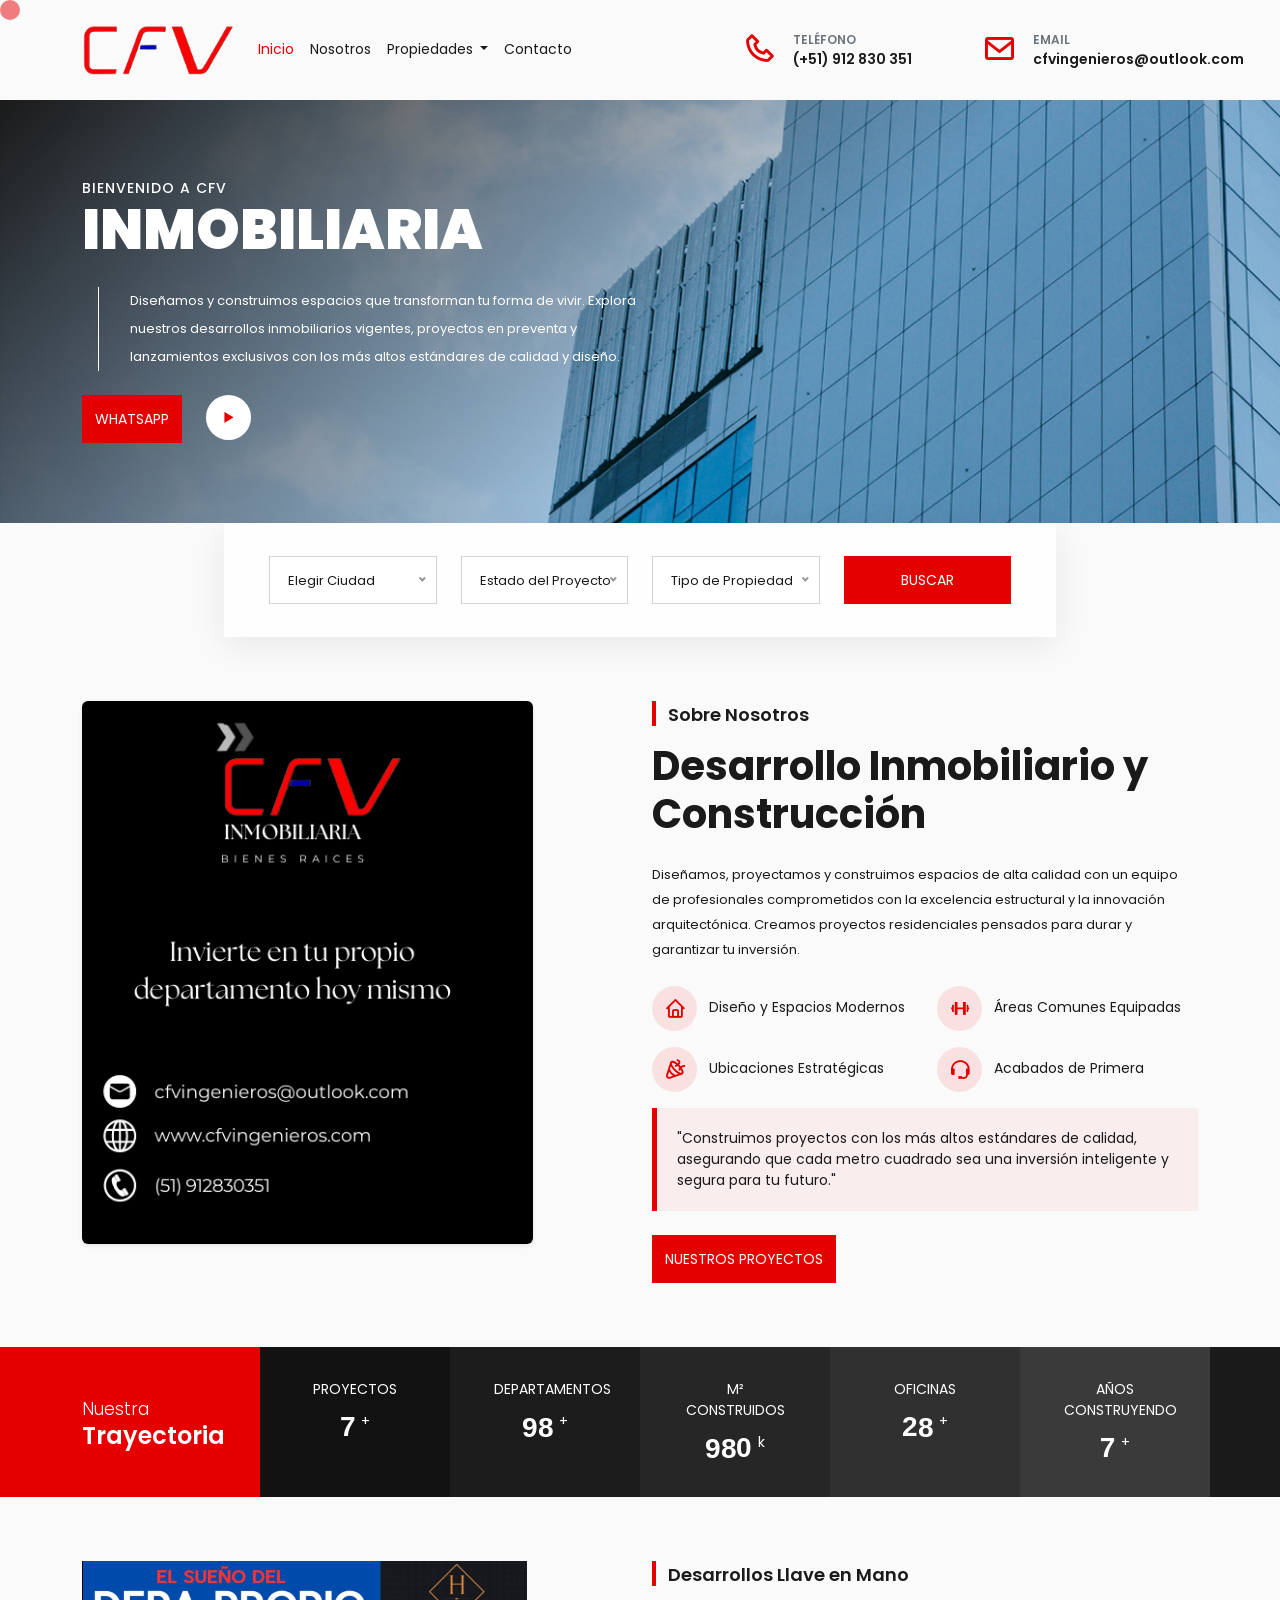
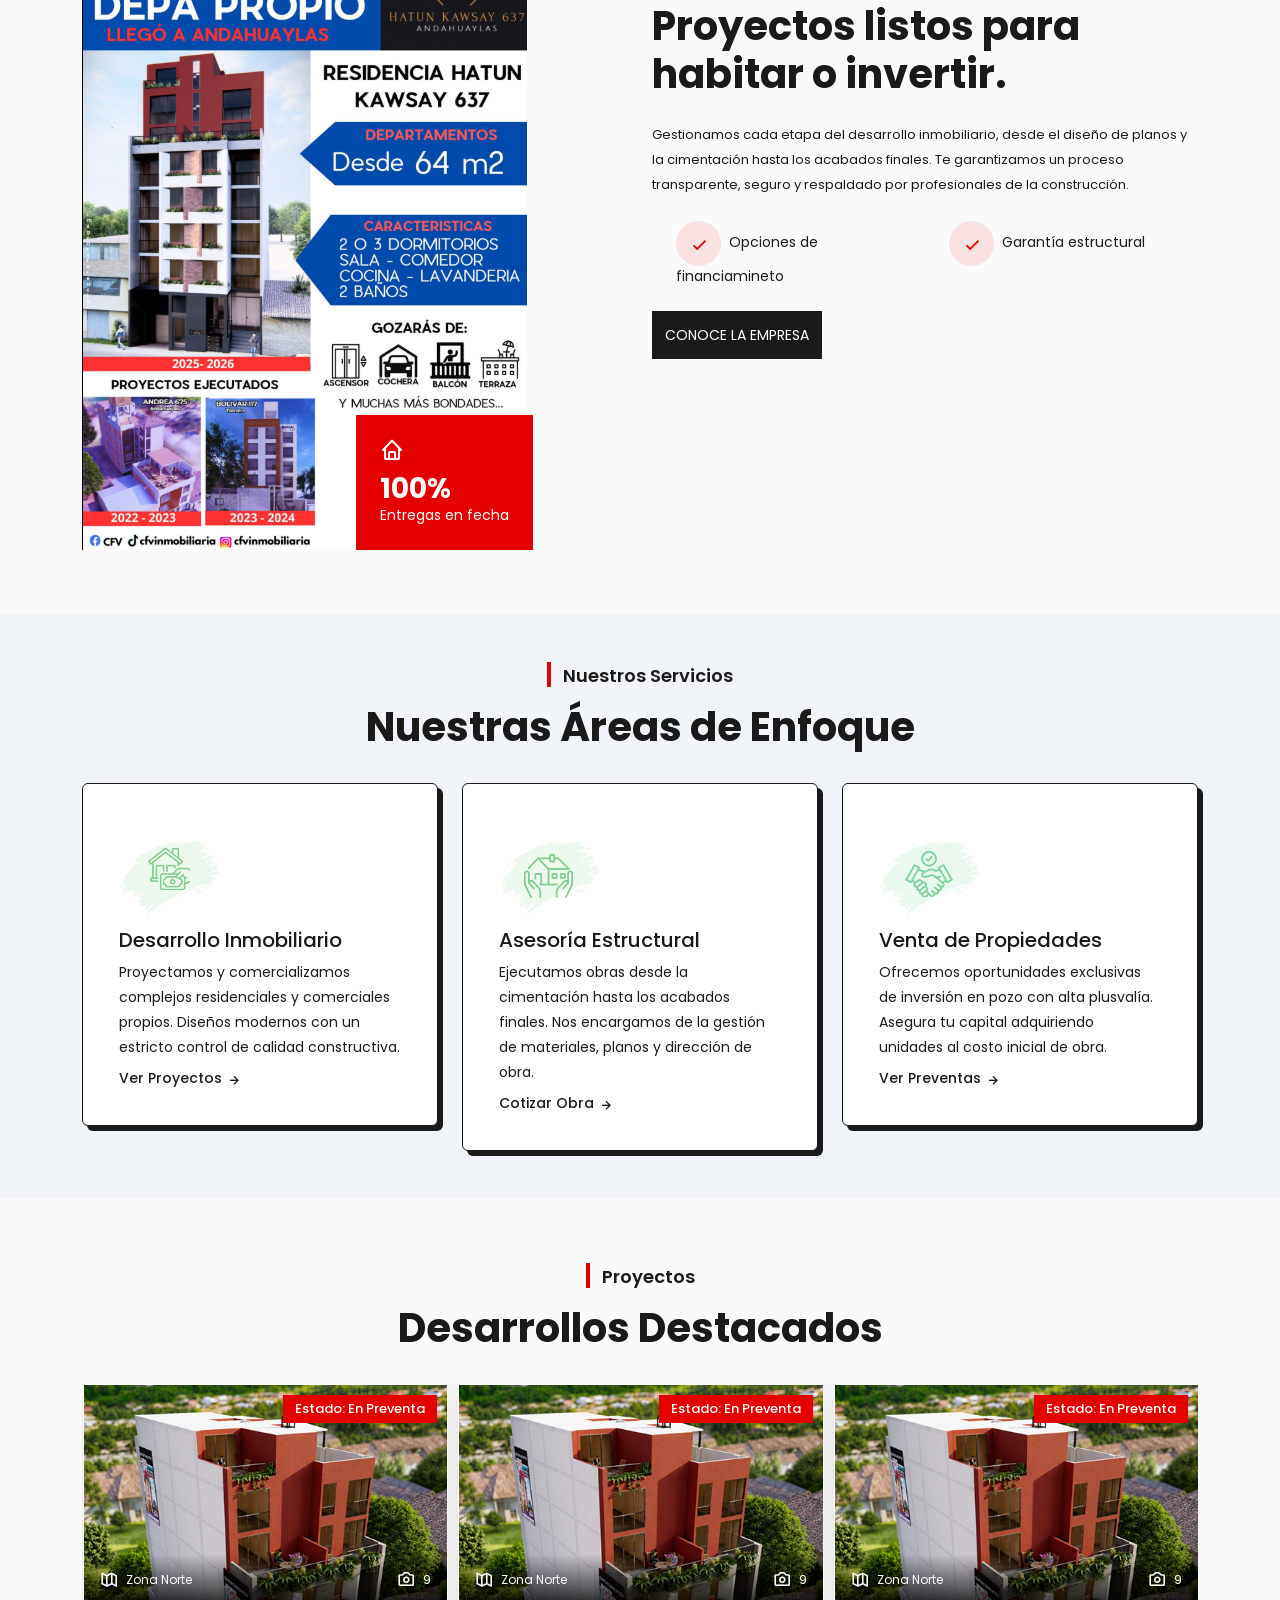
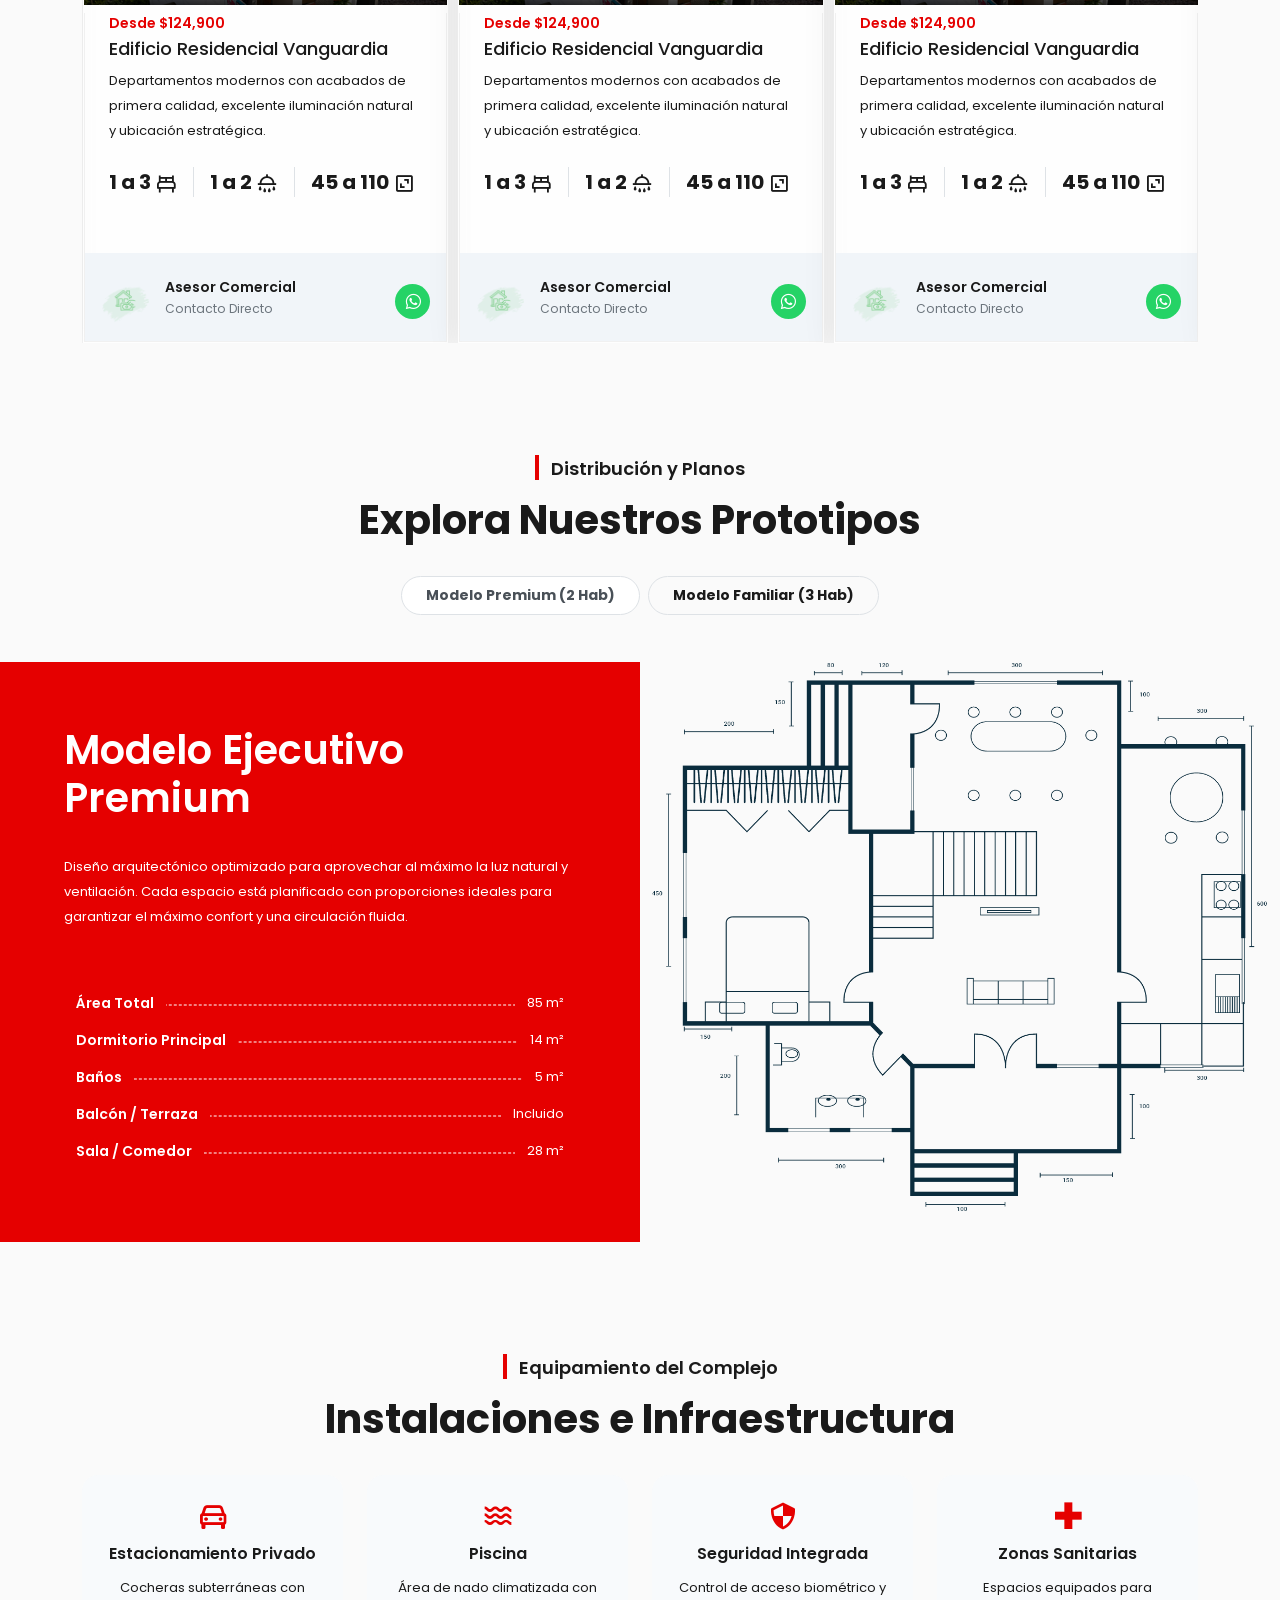
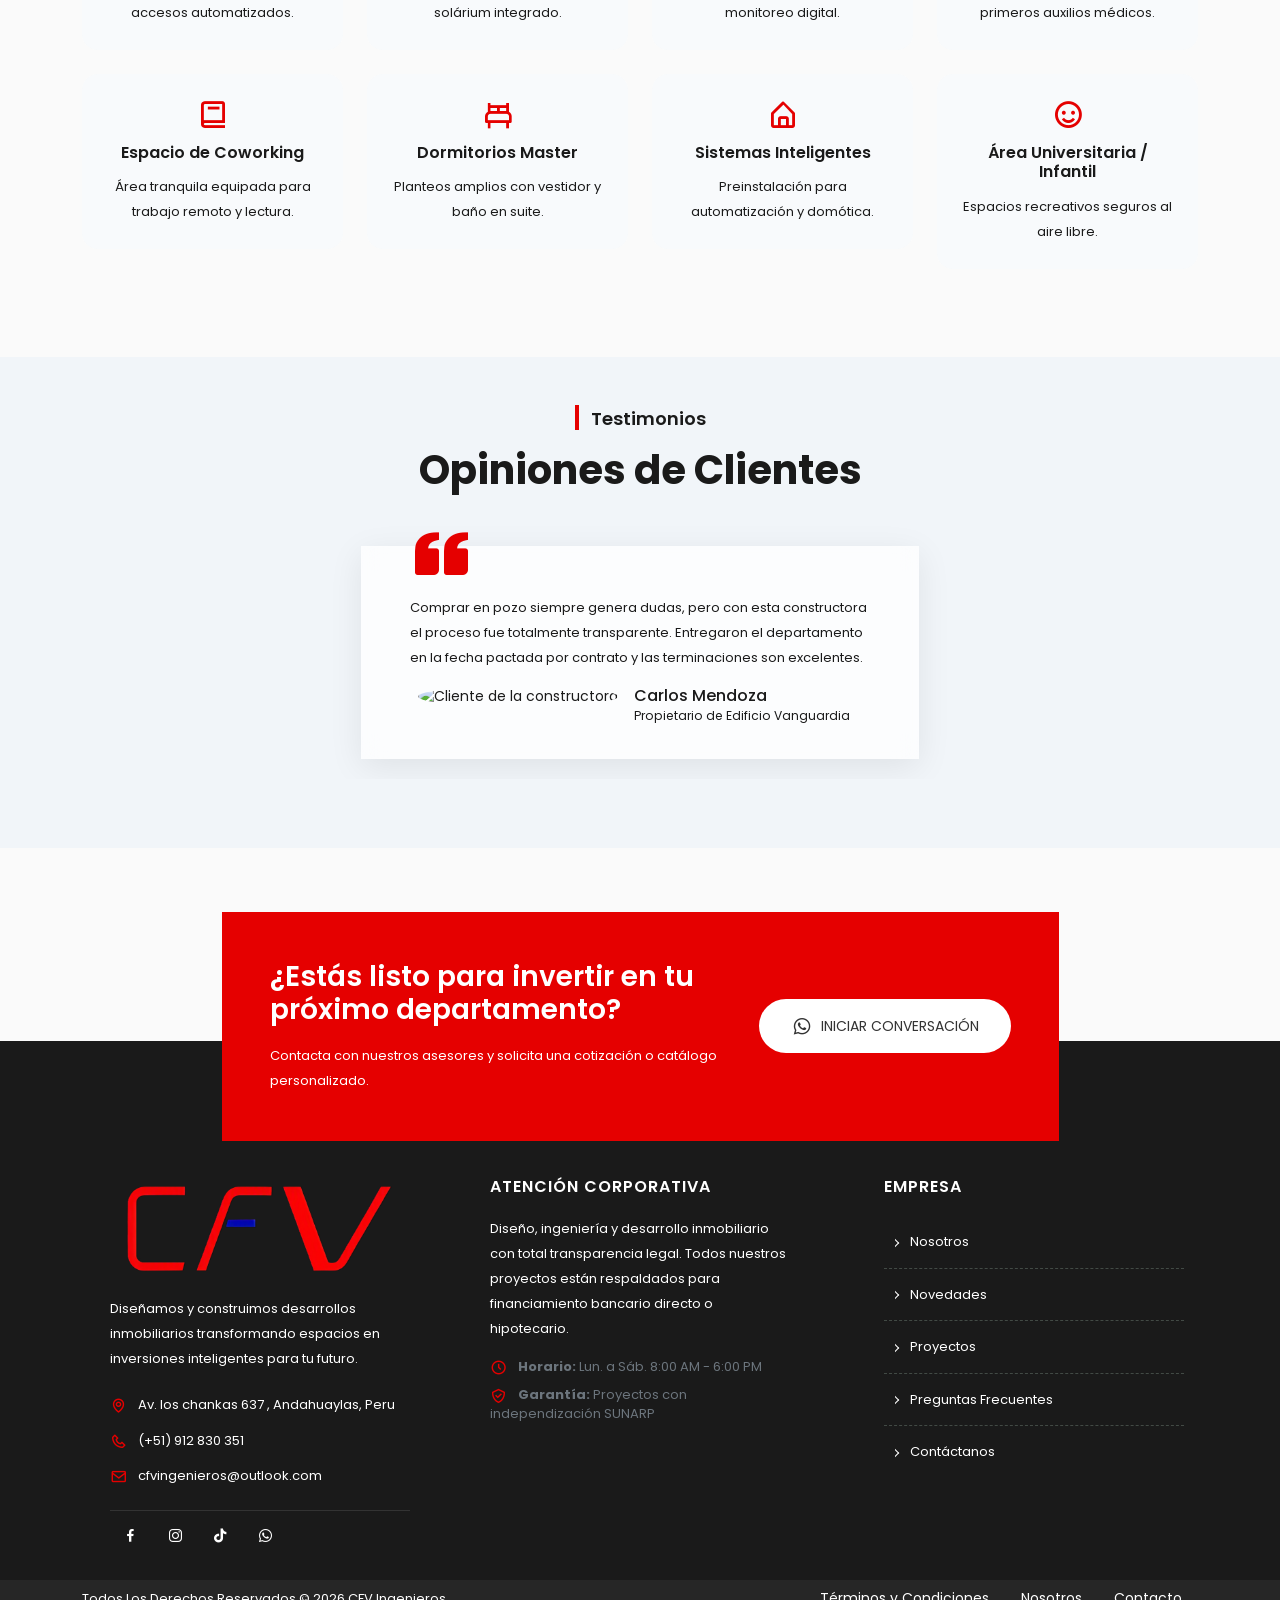
==== index.html @ 4b7ab399 "" ====
<!DOCTYPE html>
<html lang="es">

<head>
    <meta charset="UTF-8">
    <meta name="viewport" content="width=device-width, initial-scale=1.0">
    <title>CFV Ingenieros | Inmobiliaria y Proyectos en Andahuaylas</title>
    <meta name="description" content="CFV Ingenieros desarrolla proyectos inmobiliarios en Andahuaylas, Apurímac: departamentos, viviendas e inversiones con asesoría técnica personalizada.">
    <meta name="robots" content="index,follow,max-image-preview:large">
    <meta name="author" content="CFV Ingenieros">
    <link rel="canonical" href="https://www.cfvingenieros.com/inmobiliaria">
    <meta property="og:locale" content="es_PE">
    <meta property="og:type" content="website">
    <meta property="og:site_name" content="CFV Ingenieros">
    <meta property="og:title" content="CFV Ingenieros | Inmobiliaria y Proyectos en Andahuaylas">
    <meta property="og:description" content="Conoce los proyectos inmobiliarios de CFV Ingenieros en Andahuaylas, Apurímac.">
    <meta property="og:url" content="https://www.cfvingenieros.com/inmobiliaria">
    <meta property="og:image" content="https://www.cfvingenieros.com/inmobiliaria/images/frontage.jpg">
    <meta property="og:image:alt" content="Proyecto inmobiliario de CFV Ingenieros en Andahuaylas">
    <meta name="twitter:card" content="summary_large_image">
    <meta name="twitter:title" content="CFV Ingenieros | Inmobiliaria y Proyectos en Andahuaylas">
    <meta name="twitter:description" content="Proyectos inmobiliarios, asesoría técnica e inversión en Andahuaylas.">
    <meta name="twitter:image" content="https://www.cfvingenieros.com/inmobiliaria/images/frontage.jpg">

    <!-- Google Fonts -->
    <link rel="preconnect" href="https://fonts.googleapis.com">
    <link rel="preconnect" href="https://fonts.gstatic.com" crossorigin>
    <link
        href="https://fonts.googleapis.com/css2?family=Poppins:ital,wght@0,100;0,200;0,300;0,400;0,500;0,600;0,700;0,800;0,900;1,100;1,200;1,300;1,400;1,500;1,600;1,700;1,800;1,900&display=swap"
        rel="stylesheet">

    <!-- Css Files & Libraries -->
    <link rel="stylesheet" href="libs/bootstrap/css/bootstrap.min.css">
    <link rel="stylesheet" href="libs/boxicons/css/boxicons.min.css">
    <link rel="stylesheet" href="libs/owl/assets/owl.carousel.min.css">
    <link rel="stylesheet" href="libs/owl/assets/owl.theme.default.min.css">
    <link rel="stylesheet" href="libs/niceselect/css/nice-select.css">
    <link rel="stylesheet" href="libs/slick/slick.css">
    <link rel="stylesheet" href="libs/slick/slick-theme.css">
    <link rel="stylesheet" href="libs/jquery_ui/jquery-ui.css">
    <link rel="stylesheet" href="libs/odometer/themes/odometer-theme-default.css">
    <link rel="stylesheet" href="css/style.css">
</head>

<body data-page="home">

    <div id="app">

        <!-- Navbar Start -->
        <nav class="navbar navbar-expand-lg">
            <div class="container">
                <a class="navbar-brand" href="index.html" title="Logo">
                    <img src="images/Logo.png" height="50" alt="CFV Ingenieros">
                </a>
                <button class="navbar-toggler" type="button" data-bs-toggle="offcanvas" title="Menu Toggle"
                    data-bs-target="#offcanvas" aria-controls="offcanvas">
                    <span class="navbar-toggler-icon"></span>
                </button>
                <div class="offcanvas offcanvas-end w-100" id="offcanvas">
                    <div class="offcanvas-header">
                        <a class="navbar-brand" href="index.html" title="Logo">
                            <img src="images/Logo.png" height="50" alt="CFV Ingenieros">
                        </a>
                        <button type="button" class="btn-close" data-bs-dismiss="offcanvas" aria-label="Close"></button>
                    </div>
                    <div class="offcanvas-body">
                        <ul class="navbar-nav me-auto mb-2 mb-lg-0">
                            <li class="nav-item">
                                <a class="nav-link active" aria-current="page" href="index.html">Inicio</a>
                            </li>
                            <li class="nav-item">
                                <a class="nav-link" href="index.html#about-us">Nosotros</a>
                            </li>
                            <li class="nav-item dropdown">
                                <a class="nav-link dropdown-toggle" href="#" role="button" data-bs-toggle="dropdown"
                                    aria-expanded="false">
                                    Propiedades
                                </a>
                                <ul class="dropdown-menu">
                                    <li><a class="dropdown-item" href="search.html">Buscador de Propiedades</a></li>
                                </ul>
                            </li>
                            <li class="nav-item">
                                <a class="nav-link" href="#call-to-action">Contacto</a>
                            </li>
                        </ul>
                        <div class="row">
                            <div class="col-12 col-sm-6 mb-3 mb-sm-0">
                                <div class="d-flex phone-info">
                                    <div class="flex-shrink-0 me-3">
                                        <i class='bx bx-phone fs-4 text-main-color'></i>
                                    </div>
                                    <div class="flex-grow-1">
                                        <span class="fw-semibold fs-12 d-block text-muted">TELÉFONO</span>
                                        <span class="fs-14 fw-semibold">(+51) 912 830 351</span>
                                    </div>
                                </div>
                            </div>
                            <div class="col-12 col-sm-6 mb-3 mb-sm-0">
                                <div class="d-flex mail-info">
                                    <div class="flex-shrink-0 me-3">
                                        <i class='bx bx-envelope fs-4 text-main-color'></i>
                                    </div>
                                    <div class="flex-grow-1">
                                        <span class="fw-semibold fs-12 d-block text-muted">EMAIL</span>
                                        <span class="fs-14 fw-semibold">cfvingenieros@outlook.com</span>
                                    </div>
                                </div>
                            </div>
                        </div>
                    </div>
                </div>
            </div>
        </nav>
        <!-- ./navbar -->


        <main id="contenido-principal">
            <h1 class="visually-hidden">CFV Ingenieros: proyectos inmobiliarios en Andahuaylas</h1>

        <!-- Header Start -->
        <header class="header">
            <div class="container">
                <div class="header-inner">
                    <div class="text-content">
                        <h6>Bienvenido a <span>CFV</span></h6>
                        <h2>INMOBILIARIA</h2>
                        <p>
                        Diseñamos y construimos espacios que transforman tu forma de vivir. 
                        Explora nuestros desarrollos inmobiliarios vigentes, proyectos en preventa y 
                        lanzamientos exclusivos con los más altos estándares de calidad y diseño.
                        </p>
                        <div class="d-flex mt-4 justify-content-center justify-content-md-start">
                            <a href="https://wa.link/wkljug" class="btn" role="button">Whatsapp</a>
                            
                            <a href="#" 
                            class="play-video-btn pulse" 
                            role="button" 
                            title="Ver Video" 
                            data-bs-toggle="modal" 
                            data-bs-target="#videoModal">
                            <i class="bx bx-play"></i>
                            </a>
                        </div>
                    </div>
                </div>
            </div>
        </header>
        <!-- ./header -->


        <!-- Filter Search Box -->
        <div class="estate-search-box">
            <div class="container">
                <div class="row">
                    <div class="col-12 col-md-3 mb-3 mb-md-0">
                        <select name="location" id="location" class="w-100" title="Select location">
                            <option value="" hidden>Elegir Ciudad</option>
                            <option value="andahuaylas">Andahuaylas</option>
                            <option value="talavera">Talavera</option>
                            <option value="ayacucho">Ayacucho</option>
                            <option value="abancay">Abancay</option>
                        </select>
                    </div>
                    <div class="col-12 col-md-3 mb-3 mb-md-0">
                        <select name="property_estate" id="property_estate" class="w-100" title="Select property estate">
                            <option value="" hidden>Estado del Proyecto</option>
                            <option value="preventa">En preventa</option>
                            <option value="construccion">En Construcción</option>
                            <option value="entrega">Listo para Entregar</option>
                        </select>
                    </div>
                    <div class="col-12 col-md-3 mb-3 mb-md-0">
                        <select name="property_type" id="property_type" class="w-100" title="Seleccionar tipo de propiedad">
                            <option value="" hidden>Tipo de Propiedad</option>
                            <option value="departamento">Departamento</option>
                            <option value="casa">Casa Residencial</option>
                            <option value="duplex">Dúplex</option>
                            <option value="comercial">Local Comercial / Oficinas</option>
                        </select>
                    </div>
                    <div class="col-12 col-md-3 mb-3 mb-md-0">
                        <button type="button" id="btn-buscar" class="btn w-100 w-md-auto" data-text="Find Now">Buscar</button>
                    </div>
                </div>
            </div>
        </div>
        <!-- ./estate-search-box -->


                <!-- About Us -->
        <section class="section about-us-area" id="about-us">
            <div class="container">
                <div class="row">
                    <div class="col-md-5 d-none d-md-block">
                        <!-- Se eliminó la posición absoluta y la segunda imagen flotante -->
                        <img src="images/image-10.png" class="img-fluid rounded shadow-sm" height="500" alt="Sobre CFV Inmobiliaria">
                    </div>
                    <!-- CORRECCIÓN: Se eliminó el </div> intruso que cerraba la fila de Bootstrap -->
                    <div class="col-12 col-md-6 offset-md-1">
                        <h6 class="section-title">Sobre Nosotros</h6>
                        <h2 class="fw-bold">Desarrollo Inmobiliario y Construcción</h2>
                        <p class="my-4">Diseñamos, proyectamos y construimos espacios de alta calidad con un equipo 
                            de profesionales comprometidos con la excelencia estructural y la innovación arquitectónica. 
                            Creamos proyectos residenciales pensados para durar y garantizar tu inversión.</p>
                        <div class="list-icons">
                            <div class="row">
                                <div class="col-12 col-lg-6 mb-3">
                                    <i class="bx bx-home"></i> Diseño y Espacios Modernos
                                </div>
                                <div class="col-12 col-lg-6 mb-3">
                                    <i class="bx bx-dumbbell"></i> Áreas Comunes Equipadas
                                </div>
                                <div class="col-12 col-lg-6 mb-3">
                                    <i class="bx bx-party"></i> Ubicaciones Estratégicas
                                </div>
                                <div class="col-12 col-lg-6 mb-3">
                                    <i class="bx bx-support"></i> Acabados de Primera
                                </div>
                            </div>
                        </div>
                        <div class="alert-quote">
                            "Construimos proyectos con los más altos estándares de calidad, asegurando que cada metro cuadrado sea una inversión inteligente y segura para tu futuro."
                        </div>
                        <a href="search.html" role="button" class="btn mt-4">Nuestros Proyectos</a>
                    </div>
                </div>
            </div>
        </section>
        <!-- ./about-us-area -->


        <!-- Statistics -->
<!-- Statistics -->
        <section class="section statistic-area">
            <div class="container">
                <div class="row">
                    <div class="col-12 col-lg-2 align-self-center">
                        <h6><span class="fw-light">Nuestra</span> Trayectoria</h6>
                    </div>
                    <div class="col-12 col-sm-6 col-md-4 col-lg-2">
                        <div class="static-item">
                            <span class="text">PROYECTOS</span>
                            <span><span class="counter odometer" data-value="7"></span>+</span>
                        </div>
                    </div>
                    <div class="col-12 col-sm-6 col-md-4 col-lg-2">
                        <div class="static-item">
                            <span class="text">DEPARTAMENTOS</span>
                            <span><span class="counter odometer" data-value="98"></span>+</span>
                        </div>
                    </div>
                    <div class="col-12 col-sm-6 col-md-4 col-lg-2">
                        <div class="static-item">
                            <span class="text">M² CONSTRUIDOS</span>
                            <span><span class="counter odometer" data-value="980"></span>k</span>
                        </div>
                    </div>
                    <div class="col-12 col-sm-6 col-md-4 col-lg-2">
                        <div class="static-item">
                            <span class="text">OFICINAS</span>
                            <span><span class="counter odometer" data-value="28"></span>+</span>
                        </div>
                    </div>
                    <div class="col-12 col-sm-6 col-md-4 col-lg-2 d-none d-md-block">
                        <div class="static-item">
                            <span class="text">AÑOS CONSTRUYENDO</span>
                            <span><span class="counter odometer" data-value="7"></span>+</span>
                        </div>
                    </div>
                </div>
            </div>
        </section>

        <!-- ./statistic-area -->


<!-- Property Store -->
        <section class="section property-store-area">
            <div class="container">
                <div class="row">
                    <div class="col-12 col-md-5">
                        <div class="position-relative">
                            <img src="images/image-6.png" alt="Obra de la constructora">
                            <div class="bg-main-color bottom-0 end-0 p-4 position-absolute">
                                <i class="bx bx-home bx-sm text-white"></i>
                                <h6 class="fs-3 fw-bold mb-0 my-2 text-white">100%</h6>
                                <span class="fs-11 text-white">Entregas en fecha</span>
                            </div>
                        </div>
                    </div>
                    <div class="col-12 col-md-6 offset-md-1">
                        <h6 class="section-title">Desarrollos Llave en Mano</h6>
                        <h2 class="fw-bold">Proyectos listos para habitar o invertir.</h2>
                        <p class="my-4">Gestionamos cada etapa del desarrollo inmobiliario, 
                            desde el diseño de planos y la cimentación hasta los acabados finales. 
                            Te garantizamos un proceso transparente, seguro y respaldado por profesionales 
                            de la construcción.</p>
                        <div class="list-icons ps-4">
                            <div class="row">
                                <div class="col-12 col-lg-6 mb-3">
                                    <i class="bx bx-check"></i>Opciones de financiamineto
                                </div>
                                <div class="col-12 col-lg-6 mb-3">
                                    <i class="bx bx-check"></i>Garantía estructural
                                </div>
                            </div>
                        </div>
                        <a href="#" role="button" class="btn dark mt-2">Conoce la Empresa</a>
                    </div>
                </div>
            </div>
        </section>
        <!-- ./property-store-area -->

        <!-- Services -->
        <section class="section services-area bg-light">
            <div class="container">
                <div class="text-center mb-6">
                    <h6 class="section-title">Nuestros Servicios</h6>
                    <h2 class="fw-bold">Nuestras Áreas de Enfoque</h2>
                </div>
                <div class="row">
                    <div class="col-12 col-md-4 mb-3 mb-md-0">
                        <div class="card services-card">
                            <div class="card-body">
                                <img src="images/service_icon_1.png" alt="Desarrollo Inmobiliario">
                                <h5><a href="#">Desarrollo Inmobiliario</a></h5>
                                <p>Proyectamos y comercializamos complejos residenciales y comerciales propios. Diseños modernos con un estricto control de calidad constructiva.</p>
                                <a href="search.html">Ver Proyectos <i class="bx bx-right-arrow-alt"></i></a>
                            </div>
                        </div>
                    </div>
                    <div class="col-12 col-md-4 mb-3 mb-md-0">
                        <div class="card services-card">
                            <div class="card-body">
                                <img src="images/service_icon_2.png" alt="Construcción Llave en Mano">
                                <h5><a href="#">Asesoría Estructural</a></h5>
                                <p>Ejecutamos obras desde la cimentación hasta los acabados finales. Nos encargamos de la gestión de materiales, planos y dirección de obra.</p>
                                <a href="https://wa.link/wkljug" target="_blank" rel="noopener">Cotizar Obra <i class="bx bx-right-arrow-alt"></i></a>
                            </div>
                        </div>
                    </div>
                    <div class="col-12 col-md-4 mb-3 mb-md-0">
                        <div class="card services-card">
                            <div class="card-body">
                                <img src="images/service_icon_3.png" alt="Inversión en Pozo">
                                <h5><a href="#">Venta de Propiedades</a></h5>
                                <p>Ofrecemos oportunidades exclusivas de inversión en pozo con alta plusvalía. Asegura tu capital adquiriendo unidades al costo inicial de obra.</p>
                                <a href="search.html">Ver Preventas <i class="bx bx-right-arrow-alt"></i></a>
                            </div>
                        </div>
                    </div>
                </div>
            </div>
        </section>
        <!-- ./services-area -->

           <!-- Featured Listing -->
        <section class="section owl-section featured-listing-area">
        <div class="container">
            <div class="text-center mb-6">
                <h6 class="section-title">Proyectos</h6>
                <h2 class="fw-bold">Desarrollos Destacados</h2>
            </div>

            <div class="owl-carousel featured-carousel">
                <div class="featured-list-card h-100 position-relative"> 
                    <div class="card-image">
                        <img src="images/image-4.png" alt="Proyecto Residencial Vanguardia">
                        <span class="property-status-label" style="white-space: nowrap !important; width: auto !important;">Estado: En Preventa</span>
                        
                        <div class="location-gallery">
                            <div class="location">
                                <i class="bx bx-map-alt"></i> Zona Norte
                            </div>
                            <div class="gallery">
                                <i class="bx bx-camera"></i> 9
                            </div>
                        </div>
                    </div>
                    <div class="card-body">
                        <div class="p-4 pt-0">
                            <span class="price d-block mb-1">Desde $124,900</span>
                            
                            <h6 class="property-card-title" style="white-space: normal !important; overflow: visible !important; height: auto !important;">
                                <a href="single.html?id=vanguardia" class="stretched-link">Edificio Residencial Vanguardia</a>
                            </h6>
                            
                            <p>Departamentos modernos con acabados de primera calidad, excelente iluminación natural y ubicación estratégica.</p>
                            
                            <ul class="nav">
                                <li class="border-end pe-3 me-3 text-center">
                                    <span class="d-block fw-bold fs-5">1 a 3 <i class="bx bx-bed"></i></span>
                                </li>
                                <li class="border-end pe-3 me-3 text-center">
                                    <span class="d-block fw-bold fs-5">1 a 2 <i class="bx bx-shower"></i></span>
                                </li>
                                <li class="text-center">
                                    <span class="d-block fw-bold fs-5">45 a 110 <i class="bx bx-area"></i></span>
                                </li>
                            </ul>
                        </div>

                        <div class="align-items-center d-flex estate-agents justify-content-between pt-4 bg-light p-3">
                            <div class="d-flex">
                                <div class="flex-shrink-0 me-3">
                                    <img src="images/service_icon_1.png" class="rounded-circle" width="48" height="48" alt="Logo Constructora">
                                </div>
                                <div class="flex-grow-1">
                                    <span class="fw-semibold d-block">Asesor Comercial</span>
                                    <small class="text-muted">Contacto Directo</small>
                                </div>
                            </div>

                            <div class="card-actions position-relative" style="z-index: 5;">
                                <a href="https://wa.me." 
                                target="_blank" class="btn btn-sm btn-success rounded-circle d-flex align-items-center justify-content-center p-0" 
                                style="width: 35px; height: 35px; background-color: #25D366; border: none;" title="Consultar por WhatsApp">
                                    <i class="bx bxl-whatsapp fs-5 text-white"></i>
                                </a>

                                </div>
                            </div>
                        </div>
                    </div>
                </div> <!-- CIERRE CORRECTO OWL-CAROUSEL -->
            </div> <!-- CIERRE CORRECTO CONTAINER -->
            </section>
    <!-- featured-listing-area -->



        <!-- Plane -->
        <section class="section plane-area">
            <div class="container-fluid">
                <div class="text-center mb-6">
                    <h6 class="section-title">Distribución y Planos</h6>
                    <h2 class="fw-bold">Explora Nuestros Prototipos</h2>
                </div>

                <!-- MENÚ DE PESTAÑAS (BOTONES) -->
                <ul class="nav nav-tabs justify-content-center border-0 mb-5" id="planosTab" role="tablist">
                    <li class="nav-item" role="presentation">
                        <button class="nav-link active fw-bold px-4 py-2 me-2 border rounded-pill btn-outline-primary" id="modeloA-tab" data-bs-toggle="tab" data-bs-target="#modeloA" type="button" role="tab" aria-controls="modeloA" aria-selected="true">
                            Modelo Premium (2 Hab)
                        </button>
                    </li>
                    <li class="nav-item" role="presentation">
                        <button class="nav-link fw-bold px-4 py-2 border rounded-pill btn-outline-primary" id="modeloB-tab" data-bs-toggle="tab" data-bs-target="#modeloB" type="button" role="tab" aria-controls="modeloB" aria-selected="false">
                            Modelo Familiar (3 Hab)
                        </button>
                    </li>
                </ul>

                <!-- CONTENIDO DE LAS PESTAÑAS -->
                <div class="tab-content" id="planosTabContent">
                    
                    <!-- PLANO 1: MODELO PREMIUM -->
                    <div class="tab-pane fade show active" id="modeloA" role="tabpanel" aria-labelledby="modeloA-tab">
                        <div class="row">
                            <div class="col-12 col-md-6 sketch-details">
                                <h2>Modelo Ejecutivo Premium</h2>
                                <p>Diseño arquitectónico optimizado para aprovechar al máximo la luz natural y ventilación. Cada espacio está planificado con proporciones ideales para garantizar el máximo confort y una circulación fluida.</p>
                                <ul>
                                    <li><span>Área Total</span><span>85 m²</span></li>
                                    <li><span>Dormitorio Principal</span><span>14 m²</span></li>
                                    <li><span>Baños</span><span>5 m²</span></li>
                                    <li><span>Balcón / Terraza</span><span>Incluido</span></li>
                                    <li><span>Sala / Comedor</span><span>28 m²</span></li>
                                </ul>
                            </div>
                            <div class="col-12 col-md-6">
                                <img src="images/sketch.png" height="550" class="w-100" alt="Plano Modelo Premium">
                            </div>
                        </div>
                    </div>

                    <!-- PLANO 2: MODELO FAMILIAR -->
                    <div class="tab-pane fade" id="modeloB" role="tabpanel" aria-labelledby="modeloB-tab">
                        <div class="row">
                            <div class="col-12 col-md-6 sketch-details">
                                <h2>Modelo Familiar Master</h2>
                                <p>Espacios ampliados ideales para familias que buscan comodidad y privacidad. Cuenta con una distribución inteligente que separa el área social de los dormitorios para un mayor confort diario.</p>
                                <ul>
                                    <li><span>Área Total</span><span>120 m²</span></li>
                                    <li><span>Dormitorio Principal</span><span>18 m²</span></li>
                                    <li><span>Baños</span><span>8 m²</span></li>
                                    <li><span>Balcón / Terraza</span><span>Amplio (12 m²)</span></li>
                                    <li><span>Sala / Comedor</span><span>35 m²</span></li>
                                </ul>
                            </div>
                            <div class="col-12 col-md-6">
                                <img src="images/sketch.png" height="550" class="w-100" alt="Plano Modelo Familiar">
                            </div>
                        </div>
                    </div>

                </div> 
            </div> 
        </section>
        <!-- ./plane-area -->


<!-- Aminities -->
        <section class="section aminities-area">
            <div class="container">
                <div class="text-center mb-6">
                    <h6 class="section-title">Equipamiento del Complejo</h6>
                    <h2 class="fw-bold">Instalaciones e Infraestructura</h2>
                </div>
                <div class="row">
                    <!-- TARJETA 1 -->
                    <div class="col-6 col-md-3">
                        <div class="aminity-card">
                            <div class="icon">
                                <i class="bx bx-car"></i>
                            </div>
                            <h6>Estacionamiento Privado</h6>
                            <p>Cocheras subterráneas con accesos automatizados.</p>
                        </div>
                    </div>
                    <!-- TARJETA 2 -->
                    <div class="col-6 col-md-3">
                        <div class="aminity-card">
                            <div class="icon">
                                <i class="bx bx-water"></i>
                            </div>
                            <h6>Piscina</h6>
                            <p>Área de nado climatizada con solárium integrado.</p>
                        </div>
                    </div>
                    <!-- TARJETA 3 -->
                    <div class="col-6 col-md-3">
                        <div class="aminity-card">
                            <div class="icon">
                                <i class="bx bx-shield-quarter"></i>
                            </div>
                            <h6>Seguridad Integrada</h6>
                            <p>Control de acceso biométrico y monitoreo digital.</p>
                        </div>
                    </div>
                    <!-- TARJETA 4 -->
                    <div class="col-6 col-md-3">
                        <div class="aminity-card">
                            <div class="icon">
                                <i class="bx bx-plus-medical"></i>
                            </div>
                            <h6>Zonas Sanitarias</h6>
                            <p>Espacios equipados para primeros auxilios médicos.</p>
                        </div>
                    </div>
                    <!-- TARJETA 5 -->
                    <div class="col-6 col-md-3">
                        <div class="aminity-card">
                            <div class="icon">
                                <i class="bx bx-book"></i>
                            </div>
                            <h6>Espacio de Coworking</h6>
                            <p>Área tranquila equipada para trabajo remoto y lectura.</p>
                        </div>
                    </div>
                    <!-- TARJETA 6 -->
                    <div class="col-6 col-md-3">
                        <div class="aminity-card">
                            <div class="icon">
                                <i class="bx bx-bed"></i>
                            </div>
                            <h6>Dormitorios Master</h6>
                            <p>Planteos amplios con vestidor y baño en suite.</p>
                        </div>
                    </div>
                    <!-- TARJETA 7 -->
                    <div class="col-6 col-md-3">
                        <div class="aminity-card">
                            <div class="icon">
                                <i class="bx bx-home-alt"></i>
                            </div>
                            <h6>Sistemas Inteligentes</h6>
                            <p>Preinstalación para automatización y domótica.</p>
                        </div>
                    </div>
                    <!-- TARJETA 8 -->
                    <div class="col-6 col-md-3">
                        <div class="aminity-card">
                            <div class="icon">
                                <i class="bx bx-smile"></i>
                            </div>
                            <h6>Área Universitaria / Infantil</h6>
                            <p>Espacios recreativos seguros al aire libre.</p>
                        </div>
                    </div>
                </div> <!-- Cierre de row -->
            </div> <!-- Cierre de container -->
        </section>
        <!-- ./aminities-area -->

        <!-- Testimonial -->
        <section class="section owl-section testimonial-area bg-light">
            <div class="container">
                <div class="text-center mb-6">
                    <h6 class="section-title">Testimonios</h6>
                    <h2 class="fw-bold">Opiniones de Clientes</h2>
                </div>
                <div class="owl-carousel">
                    <!-- TESTIMONIO 1 -->
                    <div class="card feedback-card">
                        <div class="card-body">
                            <i class="bx bxs-quote-left"></i>
                            <p>
                                Comprar en pozo siempre genera dudas, pero con esta constructora el proceso fue totalmente transparente. Entregaron el departamento en la fecha pactada por contrato y las terminaciones son excelentes.
                            </p>
                        </div>
                        <div class="card-footer">
                            <div class="d-flex">
                                <div class="flex-shrink-0 me-3">
                                    <img src="https://picsum.photos/45" alt="Cliente de la constructora">
                                </div>
                                <div class="flex-grow-1">
                                    <h6>Carlos Mendoza</h6>
                                    <small>Propietario de Edificio Vanguardia</small>
                                </div>
                            </div>
                        </div>
                    </div>
                    <!-- TESTIMONIO 2 -->
                    <div class="card feedback-card">
                        <div class="card-body">
                            <i class="bx bxs-quote-left"></i>
                            <p>
                                He invertido en dos de sus desarrollos residenciales y la plusvalía ha superado mis expectativas. Destaco la atención del equipo comercial y la sólida calidad estructural de las obras que ejecutan.
                            </p>
                        </div>
                        <div class="card-footer">
                            <div class="d-flex">
                                <div class="flex-shrink-0 me-3">
                                    <img src="https://picsum.photos/45" alt="Inversionista inmobiliario">
                                </div>
                                <div class="flex-grow-1">
                                    <h6>Laura Benítez</h6>
                                    <small>Inversionista Inmobiliaria</small>
                                </div>
                            </div>
                        </div>
                    </div>
                    <!-- TESTIMONIO 3 -->
                    <div class="card feedback-card">
                        <div class="card-body">
                            <i class="bx bxs-quote-left"></i>
                            <p>
                                Excelente experiencia en el proyecto llave en mano. Cumplieron de forma estricta con el presupuesto acordado para la construcción de nuestras oficinas, sin sorpresas ni costes ocultos durante la obra.
                            </p>
                        </div>
                        <div class="card-footer">
                            <div class="d-flex">
                                <div class="flex-shrink-0 me-3">
                                    <img src="https://picsum.photos/45" alt="Cliente corporativo">
                                </div>
                                <div class="flex-grow-1">
                                    <h6>Andrés Morales</h6>
                                    <small>Director de Innova Tech</small>
                                </div>
                            </div>
                        </div>
                    </div>
                </div> <!-- Cierre de owl-carousel -->
            </div> <!-- Cierre de container -->
        </section>
        <!-- ./testimonial-area -->

        <!-- Call To Action -->
        <section class="section call-to-action-area position-relative pb-0 mb-0" id="call-to-action">
            <div class="container">
                <div class="call-to-action-inner">
                    <div class="d-md-flex align-items-center mb-0 text-center text-md-start">
                        <div class="me-auto">
                            <h6>¿Estás listo para invertir en tu próximo departamento?</h6>
                            <p>Contacta con nuestros asesores y solicita una cotización o catálogo personalizado.</p>
                        </div>
                        <a href="https://wa.link/wkljug" 
                           target="_blank" role="button">
                           <i class='bx bxl-whatsapp me-2'></i> Iniciar Conversación
                        </a>
                    </div>
                </div>
            </div>
        </section>
        <!-- ./call-to-action-area -->

        </main>

        <!-- Footer -->
        <footer class="footer">
            <div class="container">
                <div class="row">
                    
                    <!-- Columna 1: Logo y Contacto -->
                    <div class="col-12 col-md-4 mb-5 mb-md-0 d-flex justify-content-center">
                        <div style="max-width: 300px; width: 100%; text-align: left;">
                            <a href="index.html" title="eStateX">
                                <img src="images/logo_reverse.png" alt="Logo">
                            </a>
                            <p class="my-3">Diseñamos y construimos desarrollos inmobiliarios transformando espacios en inversiones inteligentes para tu futuro.</p>
                            <ul class="nav flex-column">
                                <li class="nav-item my-2">
                                    <i class="bx bx-map"></i>
                                    <a href="https://maps.app.goo.gl/tuPTubRzCG1Ykdqv7" target="_blank" rel="noopener" class="text-white text-decoration-none">
                                        Av. los chankas 637 , Andahuaylas, Peru
                                    </a>
                                </li>
                                <li class="nav-item my-2">
                                    <i class="bx bx-phone"></i>
                                    <a href="https://wa.link/wkljug" class="text-white text-decoration-none">
                                        (+51) 912 830 351
                                    </a>
                                </li>
                                <li class="nav-item my-2">
                                    <i class="bx bx-envelope"></i>
                                    <a href="mailto:cfvingenieros@outlook.com" class="text-white text-decoration-none">
                                        cfvingenieros@outlook.com
                                    </a>
                                </li>
                            </ul>
                            <div class="social-links mt-3">
                                <a href="https://www.facebook.com/InmobiliariaCFV" target="_blank" title="Facebook" rel="noopener"><i class="bx bxl-facebook"></i></a>
                                <a href="https://www.instagram.com/cfvinmobiliaria" target="_blank" title="Instagram" rel="noopener"><i class="bx bxl-instagram"></i></a>
                                <a href="https://www.tiktok.com/@cfvinmobiliaria" target="_blank" title="TikTok" rel="noopener"><i class="bx bxl-tiktok"></i></a>
                                <a href="https://wa.link/wkljug" target="_blank" title="WhatsApp" rel="noopener"><i class="bx bxl-whatsapp"></i></a>
                            </div>
                        </div>
                    </div>

                    <!-- Columna 2: Atención Corporativa -->
                    <div class="col-12 col-md-4 mb-5 mb-md-0 d-flex justify-content-center">
                        <div style="max-width: 300px; width: 100%; text-align: left;">
                            <h6>Atención Corporativa</h6>
                            <p>Diseño, ingeniería y desarrollo inmobiliario con total transparencia legal. Todos nuestros proyectos están respaldados para financiamiento bancario directo o hipotecario.</p>
                            <ul class="list-unstyled text-muted fs-13 mt-3">
                                <li class="mb-2"><i class="bx bx-time-five me-2 text-main-color"></i> <strong>Horario:</strong> Lun. a Sáb. 8:00 AM - 6:00 PM</li>
                                <li><i class="bx bx-check-shield me-2 text-main-color"></i> <strong>Garantía:</strong> Proyectos con independización SUNARP</li>
                            </ul>
                        </div>
                    </div>

                    <!-- Columna 3: Empresa (Con padding-left añadido) -->
                    <div class="col-12 col-md-4 mb-5 mb-md-0 d-flex justify-content-center" style="padding-left: 40px;">
                        <div style="max-width: 300px; width: 100%; text-align: left;">
                            <h6>Empresa</h6>
                            <ul class="nav flex-column page-list">
                                <li class="nav-item"><a href="#about-us" class="nav-link">Nosotros</a></li>
                                <li class="nav-item"><a href="#" class="nav-link">Novedades</a></li>
                                <li class="nav-item"><a href="search.html" class="nav-link">Proyectos</a></li>
                                <li class="nav-item"><a href="#" class="nav-link">Preguntas Frecuentes</a></li>
                                <li class="nav-item"><a href="https://wa.link/wkljug" class="nav-link border-0">Contáctanos</a></li>
                            </ul>
                        </div>
                    </div>
                    
                </div>
            </div>
        </footer>
        <!-- ./footer -->



<!-- Copy Rights -->
        <div class="copy-right">
            <div class="container">
                <div class="d-md-flex align-items-center justify-content-between">
                    <p class="text-capitalize text-center text-md-start">
                        Todos los derechos reservados © <script>document.write(new Date().getFullYear());</script> CFV Ingenieros
                    </p>
                    <ul class="nav justify-content-center justify-content-md-start">
                        <li class="nav-item">
                            <a href="terminos.html" class="nav-link">Términos y Condiciones</a>
                        </li>
                        <li class="nav-item">
                            <a href="#about-us" class="nav-link">Nosotros</a>
                        </li>
                        <li class="nav-item">
                            <a href="https://wa.link/wkljug" class="nav-link">Contacto</a>
                        </li>
                    </ul>
                </div>
            </div>
        </div>
        <!-- ./copy-right -->

        <div class="cursor"></div>
    </div>


    <!-- Js Files & Libraries -->
    <script src="libs/bootstrap/js/bootstrap.bundle.min.js"></script>
    <script src="libs/jquery/jquery-3.7.1.min.js"></script>
    <script src="libs/owl/owl.carousel.min.js"></script>
    <!-- [CUARENTENA 2026-07-13] Waypoints/CounterUp no existen en libs/ ni son invocados.
    <script src="libs/counterjs/jquery.waypoints.min.js"></script>
    <script src="libs/counterjs/jquery.counterup.min.js"></script>
    Se conserva la referencia comentada para trazabilidad; los contadores usan Odometer. -->
    <script src="libs/niceselect/js/jquery.nice-select.min.js"></script>
    <script src="libs/jquery_ui/jquery-ui.js"></script>
    <script src="libs/slick/slick.min.js"></script>
    <script src="libs/lightcase/js/lightcase.js"></script>
    <script src="libs/lightcase/js/jquery.events.touch.min.js"></script>
    <script src="libs/odometer/odometer.js"></script>
    <script src="js/main.js"></script>
    <script id="cfv-schema-base" type="application/ld+json">
    {
      "@context": "https://schema.org",
      "@graph": [
        {
          "@type": "RealEstateAgent",
          "@id": "https://www.cfvingenieros.com/inmobiliaria#real-estate-agent",
          "name": "CFV Ingenieros",
          "url": "https://www.cfvingenieros.com/inmobiliaria",
          "logo": "https://www.cfvingenieros.com/inmobiliaria/images/Logo.png",
          "image": "https://www.cfvingenieros.com/inmobiliaria/images/frontage.jpg",
          "description": "Empresa de ingeniería, construcción y desarrollo inmobiliario en Andahuaylas, Apurímac.",
          "telephone": "+51912830351",
          "email": "cfvingenieros@outlook.com",
          "address": {
            "@type": "PostalAddress",
            "streetAddress": "Av. Los Chankas 637",
            "addressLocality": "Andahuaylas",
            "addressRegion": "Apurímac",
            "addressCountry": "PE"
          },
          "areaServed": {
            "@type": "City",
            "name": "Andahuaylas"
          },
          "knowsAbout": ["desarrollo inmobiliario", "construcción", "vivienda", "inversión inmobiliaria", "proyectos en preventa"],
          "sameAs": [
            "https://www.facebook.com/InmobiliariaCFV",
            "https://www.instagram.com/cfvinmobiliaria",
            "https://www.tiktok.com/@cfvinmobiliaria"
          ]
        },
        {
          "@type": "WebSite",
          "@id": "https://www.cfvingenieros.com/inmobiliaria#website",
          "name": "CFV Ingenieros Inmobiliaria",
          "url": "https://www.cfvingenieros.com/inmobiliaria",
          "inLanguage": "es-PE",
          "potentialAction": {
            "@type": "SearchAction",
            "target": "https://www.cfvingenieros.com/inmobiliaria/search.html?search={search_term_string}",
            "query-input": "required name=search_term_string"
          }
        },
        {
          "@type": "WebPage",
          "@id": "https://www.cfvingenieros.com/inmobiliaria#webpage",
          "url": "https://www.cfvingenieros.com/inmobiliaria",
          "name": "CFV Ingenieros | Inmobiliaria y Proyectos en Andahuaylas",
          "description": "Proyectos inmobiliarios y asesoría técnica en Andahuaylas, Apurímac.",
          "isPartOf": { "@id": "https://www.cfvingenieros.com/inmobiliaria#website" },
          "about": { "@id": "https://www.cfvingenieros.com/inmobiliaria#real-estate-agent" },
          "inLanguage": "es-PE"
        }
      ]
    }
    </script>
    <script src="js/seo-schema.js"></script>

    <div class="modal fade" id="videoModal" tabindex="-1" aria-hidden="true">
        <div class="modal-dialog modal-dialog-centered modal-lg">
            <div class="modal-content bg-transparent border-0">
                <div class="modal-body p-0">
                    <video width="100%" controls autoplay loop muted aria-label="Video de proyectos inmobiliarios de CFV Ingenieros">
                        <source src="images/home.mp4" type="video/mp4">
                        Tu navegador no soporta el formato de video.
                    </video>
                </div>
            </div>
        </div>
    </div>
    <script>
  // Seleccionamos el modal por su ID
  var videoModal = document.getElementById('videoModal');
  
  // Escuchamos cuando el modal se cierra por completo
  videoModal.addEventListener('hidden.bs.modal', function () {
    var video = this.querySelector('video');
    video.pause();          
    video.currentTime = 0;
  });
</script>
</body>

</html>
---- libs/niceselect/css/nice-select.css ----
.nice-select {
  -webkit-tap-highlight-color: transparent;
  background-color: #fff;
  border-radius: 0;
  border: 1px solid #ced4da;
  box-sizing: border-box;
  clear: both;
  cursor: pointer;
  display: block;
  float: left;
  font-family: inherit;
  font-size: 13px;
  font-weight: normal;
  height: 48px;
  line-height: 48px;
  outline: none;
  padding-left: 18px;
  padding-right: 30px;
  position: relative;
  text-align: left !important;
  -webkit-transition: all 0.2s ease-in-out;
  transition: all 0.2s ease-in-out;
  -webkit-user-select: none;
  -moz-user-select: none;
  -ms-user-select: none;
  user-select: none;
  white-space: nowrap;
  width: auto;
}

.nice-select:hover {
  border-color: #dbdbdb;
}

.nice-select:active,
.nice-select.open,
.nice-select:focus {
  border-color: #999;
}

.nice-select:after {
  border-bottom: 2px solid #999;
  border-right: 2px solid #999;
  content: '';
  display: block;
  height: 5px;
  margin-top: -4px;
  pointer-events: none;
  position: absolute;
  right: 12px;
  top: 50%;
  -webkit-transform-origin: 66% 66%;
  -ms-transform-origin: 66% 66%;
  transform-origin: 66% 66%;
  -webkit-transform: rotate(45deg);
  -ms-transform: rotate(45deg);
  transform: rotate(45deg);
  -webkit-transition: all 0.15s ease-in-out;
  transition: all 0.15s ease-in-out;
  width: 5px;
}

.nice-select.open:after {
  -webkit-transform: rotate(-135deg);
  -ms-transform: rotate(-135deg);
  transform: rotate(-135deg);
}

.nice-select.open .list {
  opacity: 1;
  pointer-events: auto;
  -webkit-transform: scale(1) translateY(0);
  -ms-transform: scale(1) translateY(0);
  transform: scale(1) translateY(0);
}

.nice-select.disabled {
  border-color: #ededed;
  color: #999;
  pointer-events: none;
}

.nice-select.disabled:after {
  border-color: #cccccc;
}

.nice-select.wide {
  width: 100%;
}

.nice-select.wide .list {
  left: 0 !important;
  right: 0 !important;
}

.nice-select.right {
  float: right;
}

.nice-select.right .list {
  left: auto;
  right: 0;
}

.nice-select.small {
  font-size: 12px;
  height: 36px;
  line-height: 34px;
}

.nice-select.small:after {
  height: 4px;
  width: 4px;
}

.nice-select.small .option {
  line-height: 34px;
  min-height: 34px;
}

.nice-select .list {
  background-color: #fff;
  border-radius: 5px;
  box-shadow: 0 0 0 1px rgba(68, 68, 68, 0.11);
  box-sizing: border-box;
  margin-top: 4px;
  opacity: 0;
  overflow: hidden;
  padding: 0;
  pointer-events: none;
  position: absolute;
  top: 100%;
  left: 0;
  -webkit-transform-origin: 50% 0;
  -ms-transform-origin: 50% 0;
  transform-origin: 50% 0;
  -webkit-transform: scale(0.75) translateY(-21px);
  -ms-transform: scale(0.75) translateY(-21px);
  transform: scale(0.75) translateY(-21px);
  -webkit-transition: all 0.2s cubic-bezier(0.5, 0, 0, 1.25), opacity 0.15s ease-out;
  transition: all 0.2s cubic-bezier(0.5, 0, 0, 1.25), opacity 0.15s ease-out;
  z-index: 9;
}

.nice-select .list:hover .option:not(:hover) {
  background-color: transparent !important;
}

.nice-select .option {
  cursor: pointer;
  font-weight: 400;
  line-height: 40px;
  list-style: none;
  min-height: 40px;
  outline: none;
  padding-left: 18px;
  padding-right: 29px;
  text-align: left;
  -webkit-transition: all 0.2s;
  transition: all 0.2s;
}

.nice-select .option:hover,
.nice-select .option.focus,
.nice-select .option.selected.focus {
  background-color: #f6f6f6;
}

.nice-select .option.selected {
  font-weight: bold;
}

.nice-select .option.disabled {
  background-color: transparent;
  color: #999;
  cursor: default;
}

.no-csspointerevents .nice-select .list {
  display: none;
}

.no-csspointerevents .nice-select.open .list {
  display: block;
}
---- libs/odometer/themes/odometer-theme-default.css ----
.odometer.odometer-auto-theme,
.odometer.odometer-theme-default {
  display: -moz-inline-box;
  -moz-box-orient: vertical;
  display: inline-block;
  vertical-align: middle;
  *vertical-align: auto;
  position: relative;
}

.odometer.odometer-auto-theme,
.odometer.odometer-theme-default {
  *display: inline;
}

.odometer.odometer-auto-theme .odometer-digit,
.odometer.odometer-theme-default .odometer-digit {
  display: -moz-inline-box;
  -moz-box-orient: vertical;
  display: inline-block;
  vertical-align: middle;
  *vertical-align: auto;
  position: relative;
}

.odometer.odometer-auto-theme .odometer-digit,
.odometer.odometer-theme-default .odometer-digit {
  *display: inline;
}

.odometer.odometer-auto-theme .odometer-digit .odometer-digit-spacer,
.odometer.odometer-theme-default .odometer-digit .odometer-digit-spacer {
  display: -moz-inline-box;
  -moz-box-orient: vertical;
  display: inline-block;
  vertical-align: middle;
  *vertical-align: auto;
  visibility: hidden;
}

.odometer.odometer-auto-theme .odometer-digit .odometer-digit-spacer,
.odometer.odometer-theme-default .odometer-digit .odometer-digit-spacer {
  *display: inline;
}

.odometer.odometer-auto-theme .odometer-digit .odometer-digit-inner,
.odometer.odometer-theme-default .odometer-digit .odometer-digit-inner {
  text-align: left;
  display: block;
  position: absolute;
  top: 0;
  left: 0;
  right: 0;
  bottom: 0;
  overflow: hidden;
}

.odometer.odometer-auto-theme .odometer-digit .odometer-ribbon,
.odometer.odometer-theme-default .odometer-digit .odometer-ribbon {
  display: block;
}

.odometer.odometer-auto-theme .odometer-digit .odometer-ribbon-inner,
.odometer.odometer-theme-default .odometer-digit .odometer-ribbon-inner {
  display: block;
  -webkit-backface-visibility: hidden;
}

.odometer.odometer-auto-theme .odometer-digit .odometer-value,
.odometer.odometer-theme-default .odometer-digit .odometer-value {
  display: block;
  -webkit-transform: translateZ(0);
}

.odometer.odometer-auto-theme .odometer-digit .odometer-value.odometer-last-value,
.odometer.odometer-theme-default .odometer-digit .odometer-value.odometer-last-value {
  position: absolute;
}

.odometer.odometer-auto-theme.odometer-animating-up .odometer-ribbon-inner,
.odometer.odometer-theme-default.odometer-animating-up .odometer-ribbon-inner {
  -webkit-transition: -webkit-transform 2s;
  -moz-transition: -moz-transform 2s;
  -ms-transition: -ms-transform 2s;
  -o-transition: -o-transform 2s;
  transition: transform 2s;
}

.odometer.odometer-auto-theme.odometer-animating-up.odometer-animating .odometer-ribbon-inner,
.odometer.odometer-theme-default.odometer-animating-up.odometer-animating .odometer-ribbon-inner {
  -webkit-transform: translateY(-100%);
  -moz-transform: translateY(-100%);
  -ms-transform: translateY(-100%);
  -o-transform: translateY(-100%);
  transform: translateY(-100%);
}

.odometer.odometer-auto-theme.odometer-animating-down .odometer-ribbon-inner,
.odometer.odometer-theme-default.odometer-animating-down .odometer-ribbon-inner {
  -webkit-transform: translateY(-100%);
  -moz-transform: translateY(-100%);
  -ms-transform: translateY(-100%);
  -o-transform: translateY(-100%);
  transform: translateY(-100%);
}

.odometer.odometer-auto-theme.odometer-animating-down.odometer-animating .odometer-ribbon-inner,
.odometer.odometer-theme-default.odometer-animating-down.odometer-animating .odometer-ribbon-inner {
  -webkit-transition: -webkit-transform 2s;
  -moz-transition: -moz-transform 2s;
  -ms-transition: -ms-transform 2s;
  -o-transition: -o-transform 2s;
  transition: transform 2s;
  -webkit-transform: translateY(0);
  -moz-transform: translateY(0);
  -ms-transform: translateY(0);
  -o-transform: translateY(0);
  transform: translateY(0);
}

.odometer.odometer-auto-theme,
.odometer.odometer-theme-default {
  font-family: "Helvetica Neue", sans-serif;
  line-height: 1.1em;
}

.odometer.odometer-auto-theme .odometer-value,
.odometer.odometer-theme-default .odometer-value {
  text-align: center;
}
---- css/style.css ----
:root {
    /* CAMBIO DE PALETA: Configuración de Rojo Corporativo CFV e Infraestructura */
    --main-color: #E50000;          /* Rojo oficial de los folletos CFV */
    --main-rgb-color: 229, 0, 0;    /* Equivalente RGB para las transparencias y efectos */
    --dark-color: #1A1A1A;          /* Gris oscuro profundo / carbón del brochure */
    --box-shadow: 0 8px 32px 0 rgba(0, 0, 0, 0.08); /* Sombra suavizada para efecto vidrio */
    --border-color: rgba(255, 255, 255, 0.2);     /* Bordes translúcidos para el acabado modernizado */
    
    /* Variables de Vidrio Esmerilado (Glassmorphism) */
    --glass-bg: rgba(255, 255, 255, 0.75);         /* Fondo claro translúcido */
    --glass-blur: blur(12px);                     /* Nivel de desenfoque de fondo */
}

body {
    font-size: 14px;
    color: var(--dark-color);
    font-family: "Poppins", sans-serif;
    background-color: #FAFAFA; /* Un fondo sutil para que resalten los bloques transparentes */
}

a,
.nav-link {
    color: inherit;
    font-size: inherit;
    text-decoration: none;
}

a:hover,
.nav-link:hover {
    color: inherit;
}

h1, h2, h3, h4, h5, h6, p {
    margin: 0;
}

h2 {
    font-size: 2.5rem;
    font-weight: 600;
}

p {
    font-size: 13px;
    line-height: 25px;
}

img {
    max-width: 100%;
}

section {
    margin: 1rem 0;
    padding: 3rem 0;
}

section .text-center {
    margin-bottom: 2rem;
}

.bg-light {
    background-color: #F1F5F9 !important;
}

i {
    font-size: 1.375rem;
    vertical-align: middle;
}

ul {
    padding: 0;
    margin: 0;
    list-style: none;
}

@media (min-width: 1400px) {
    .container, .container-lg, .container-md, .container-sm, .container-xl, .container-xxl {
        max-width: 1200px;
    }
}

.form-control:not(textarea.form-control),
.form-select,
.btn {
    --element-height: 3rem;
    border-radius: 0;
    font-size: inherit;
    height: var(--element-height);
    text-transform: capitalize;
}

.form-control:focus,
.form-select:focus,
.btn:focus {
    outline: none;
    box-shadow: none;
    border-color: var(--main-color);
}

textarea.form-control {
    border-radius: 0;
    font-size: inherit;
    text-transform: capitalize;
}

.btn {
    z-index: 1;
    color: white;
    transition: 0.3s;
    position: relative;
    text-transform: uppercase;
    border-color: var(--main-color);
    background-color: var(--main-color);
    line-height: calc(var(--element-height) - 13px);
}

.btn:after {
    top: 0;
    left: 0;
    width: 0;
    z-index: -1;
    content: '';
    height: 100%;
    transition: 0.3s;
    position: absolute;
    background-color: white;
}

.btn.dark {
    background-color: var(--dark-color);
    color: white;
    border-color: var(--dark-color);
}

.btn:hover {
    color: var(--dark-color);
    border: 1px solid var(--main-color);
}

.btn.dark:hover {
    border-color: var(--dark-color);
}

.btn:hover:after {
    width: 100%;
}

.btn-close:focus {
    outline: 0;
    box-shadow: none;
    opacity: 1;
}

.bs-tooltip-auto[data-popper-placement^=top] .tooltip-arrow::before,
.bs-tooltip-top .tooltip-arrow::before {
    border-top-color: var(--main-color);
}

.tooltip-inner {
    background-color: var(--main-color);
}

ul.list {
    width: 100%;
}

/* =========================================================================   Navbar  */
.navbar {
    padding: 0;
    min-height: 100px;
    transition: 0.3s linear;
}

.navbar-brand span {
    font-weight: 700;
    color: var(--main-color);
    margin-left: -3px;
    font-size: 21px;
}

.navbar i {
    color: var(--main-color);
    font-size: 35px !important;
}

.navbar-nav .nav-link.active,
.navbar-nav .show>.nav-link {
    color: var(--main-color);
}

.fs-12 {
    font-size: 12px;
}

@media (min-width: 992px) {
    .dropdown-menu {
        border-radius: 0;
        border: none;
        font-size: inherit;
        padding: 1rem;
        border-top: 5px solid var(--main-color);
        box-shadow: var(--box-shadow);
        transform: translateY(20px);
        opacity: 0;
        visibility: hidden;
        display: block;
        transition: 0.2s;
    }

    .dropdown:hover .dropdown-menu {
        opacity: 1;
        visibility: visible;
        transform: translateY(0);
    }

    .dropdown-item {
        padding: .65rem 1rem;
    }

    .dropdown-toggle {
        pointer-events: none;
    }

    .dropdown-item:focus,
    .dropdown-item:hover {
        color: var(--main-color) !important;
        background-color: transparent;
    }

    .dropdown-item.active,
    .dropdown-item:active {
        text-decoration: none;
        background-color: rgb(var(--main-rgb-color), 0.1);
        color: var(--main-color);
    }
}

@media (max-width: 992px) {
    .nav-link {
        padding: 1rem;
        font-size: 1rem;
        font-weight: 500;
        display: flex;
        align-items: center;
        justify-content: space-between;
        border-bottom: 1px dashed var(--border-color);
    }

    .nav-item:last-of-type .nav-link {
        border: none;
    }

    .offcanvas-sm .row {
        background-color: whitesmoke;
        padding: 1rem;
    }

    ul.dropdown-menu.show {
        border: none;
        border-radius: 0;
        font-size: inherit;
        padding: 1rem;
    }

    .dropdown-item {
        padding: 1rem;
        position: relative;
    }

    .dropdown-item:before {
        content: '';
        display: inline-block;
        width: 10px;
        height: 2px;
        background-color: var(--dark-color);
        vertical-align: middle;
        margin-right: .75rem;
    }

    .dropdown-item.active,
    .dropdown-item:active {
        background-color: var(--main-color);
    }

    a.nav-link.dropdown-toggle.show:after {
        transform: rotate(180deg);
    }

    button.navbar-toggler {
        border: none;
    }

    .navbar-toggler:focus {
        text-decoration: none;
        outline: 0;
        box-shadow: none;
    }
}

/* =========================================================================   Header  */
.header {
    background: url("../images/frontage.jpg");
    background-position: center;
    background-repeat: no-repeat;
    background-size: cover;
    position: relative;
    padding: 5rem 0;
}

.header::after {
    content: '';
    position: absolute;
    width: 100%;
    height: 100%;
    background: linear-gradient(135deg, var(--dark-color), transparent 60%);
    top: 0;
}

@media (max-width: 992px) {
    .text-content p {
        margin: 2em 0;
    }

    .text-content {
        position: relative;
        z-index: 1;
        color: white;
        text-align: center;
    }

    .estate-search-box {
        width: 90%;
    }
}

@media screen and (min-width: 992px) {
    .header .text-content {
        color: white;
        position: relative;
        z-index: 1;
        width: 60%;
    }

    .header .text-content h2 {
        font-size: 55px;
        font-weight: 900;
        text-transform: capitalize;
    }

    .header .text-content p {
        margin: 1.5rem 0;
        position: relative;
        padding-left: 2rem;
        line-height: 28px;
        width: 85%;
        margin-left: 1rem;
    }

    .header .text-content p::before {
        content: '';
        position: absolute;
        left: 0;
        height: 100%;
        width: 1px;
        background-color: white;
    }

    .header .text-content h6 {
        text-transform: uppercase;
        font-size: 14px;
        letter-spacing: 1px;
    }

    .estate-search-box {
        width: 65%;
    }
}

a.play-video-btn.pulse {
    width: 45px;
    height: 45px;
    border: 2px solid white;
    border-radius: 50%;
    display: grid;
    place-content: center;
    margin-left: 1.5rem;
    background-color: white;
    color: var(--main-color);
    position: relative;
}

a.play-video-btn.pulse:before,
a.play-video-btn.pulse:after {
    content: '';
    position: absolute;
    width: 100%;
    height: 100%;
    border-radius: 100%;
    z-index: -1;
}

a.play-video-btn.pulse:before {
    background-color: white;
    animation: pulsing 2s 0.25s linear infinite;
}

a.play-video-btn.pulse:after {
    background-color: white;
    animation: pulsing 2s linear infinite;
}

.estate-search-box,
.filter-sidebar, 
.sidebar, 
.comment-form, 
.widget {
    background: var(--glass-bg) !important;
    backdrop-filter: var(--glass-blur) !important;
    -webkit-backdrop-filter: var(--glass-blur) !important;
    border: 1px solid var(--border-color) !important;
    box-shadow: var(--box-shadow) !important;
    padding: 2rem;
    margin: 0 auto;
margin-top: 0;
    z-index: 1;
    position: relative;
}

/* Improve mobile performance: disable heavy backdrop-filter on small screens */
@media (max-width: 767px) {
.estate-search-box,
.filter-sidebar,
.sidebar,
.comment-form,
.widget {
    backdrop-filter: none !important;
    -webkit-backdrop-filter: none !important;
    padding: 1rem;
    margin-top: 0;
}
}

.form-control {
    background: rgba(255, 255, 255, 0.6) !important;
    border: 1px solid rgba(0, 0, 0, 0.1) !important;
}

.form-control:focus {
    background: rgba(255, 255, 255, 0.95) !important;
}

/* =========================================================================   About  */
.list-icons i {
    --icon-height: 45px;
    background-color: rgb(var(--main-rgb-color), 0.10);
    width: var(--icon-height);
    height: var(--icon-height);
    border-radius: 50%;
    display: inline-grid !important;
    place-content: center;
    margin-right: .5rem;
    color: var(--main-color);
}

.alert-quote {
    background-color: rgb(var(--main-rgb-color), 0.05);
    padding: 1.25rem;
    border-left: .35rem solid var(--main-color);
}

.bottom-15 {
    bottom: .9375rem;
}

/* =========================================================================   Statistics  */
.statistic-area {
    color: white;
    padding: 0;
}

@media (min-width: 992px) {
    .statistic-area {
        background: linear-gradient(to right, var(--main-color) 50%, var(--dark-color) 50%);
    }
}

.statistic-area h6 span {
    font-size: 17px;
}

.statistic-area h6 {
    font-size: 24px;
    font-weight: 600;
    text-transform: capitalize;
}

@media (max-width: 992px) {
    .statistic-area h6 {
        color: black;
        margin-bottom: 1.5rem;
    }
}

.static-item .text {
    display: block;
}

.static-item {
    text-align: center;
    position: relative;
    z-index: 1;
    padding: 2rem;
    color: inherit;
}

.static-item .counter {
    font-size: 28px;
    font-weight: 600;
    margin-right: 6px;
    margin-top: 12px;
}

.statistic-area .col-lg-2:nth-child(2) { background-color: #121212; }
.statistic-area .col-lg-2:nth-child(3) { background-color: #1c1c1c; }
.statistic-area .col-lg-2:nth-child(4) { background-color: #262626; }
.statistic-area .col-lg-2:nth-child(5) { background-color: #303030; }
.statistic-area .col-lg-2:nth-child(6) { background-color: #3a3a3a; }

/* =========================================================================   Property Store  */
.bg-main-color {
    background-color: var(--main-color);
    color: white;
}

/* =========================================================================   Services  */
.services-card {
    border: 1px solid var(--dark-color);
    box-shadow: 5px 5px var(--dark-color);
    transition: 0.5s cubic-bezier(0.075, 0.82, 0.165, 1);
}

.services-card .card-body:not(.featured-list-card .card-body) {
    padding: 2.25rem;
}

.services-card img {
    background-color: white;
    border-radius: .25rem;
}

.services-card h5 {
    margin: .5rem 0;
}

.services-card p {
    font-size: 0.875rem;
    margin-bottom: .5rem;
}

.services-card a:not(h5 a) {
    font-size: 0.875rem;
    font-weight: 500;
}

.services-card a:not(h5 a) i {
    font-size: 1rem;
}

.services-card:hover {
    background-color: var(--main-color);
    color: white;
    box-shadow: 5px 5px var(--main-color);
}

/* =========================================================================   Featured Listing Properties  */
.featured-list-card {
    background: var(--glass-bg) !important;
    backdrop-filter: var(--glass-blur) !important;
    -webkit-backdrop-filter: var(--glass-blur) !important;
    border: 1px solid var(--border-color) !important;
    box-shadow: var(--box-shadow) !important;
    transition: transform 0.3s ease, box-shadow 0.3s ease;
}

.featured-list-card:hover {
    transform: translateY(-5px);
    box-shadow: 0 12px 40px 0 rgba(var(--main-rgb-color), 0.15) !important;
}

.featured-list-card .card-image {
    height: 220px;
    overflow: hidden;
    position: relative;
}

.featured-list-card .card-image img {
    transition: .5s linear;
}

.featured-list-card:hover .card-image img {
    transform: scale(1.1);
}

.featured-list-card .card-image span {
    position: absolute;
    top: 10px;
    right: 10px;
    background-color: var(--main-color);
    color: white;
    padding: .25rem .75rem;
    font-size: 13px;
    font-weight: 500;
}

.featured-list-card .card-image .location-gallery {
    position: absolute;
    bottom: 0;
    font-size: 12px;
    width: 100%;
    padding: 1rem;
    background: linear-gradient(to top, rgba(0,0,0,0.8) 0%, transparent 100%);
    color: white;
    display: flex;
    justify-content: space-between;
}

.featured-list-card .card-image .location-gallery i {
    font-size: 19px;
    vertical-align: bottom;
    margin-right: 0.25rem;
}

.featured-list-card .card-body .price {
    margin: .5rem 0;
    display: block;
    font-weight: 600;
    color: var(--main-color);
}

.featured-list-card .card-body h6 {
    font-size: 18px;
}

.featured-list-card .card-body p {
    margin: .5rem 0;
}

.featured-list-card .card-body ul {
    margin-top: 1.5rem;
}

.featured-list-card .card-body {
    border: 1px solid rgba(0,0,0,0.05);
    border-top: none;
}

/* =========================================================================   Plane Area  */
.sketch-details {
    background-color: var(--main-color);
    color: white;
    padding: 4rem;
}

.sketch-details p {
    margin: 2rem 0 4rem;
}

.sketch-details li {
    margin-bottom: 1rem;
    display: flex;
    position: relative;
    justify-content: space-between;
}

.sketch-details li:after {
    content: '';
    position: absolute;
    width: 100%;
    border: 1px dashed rgb(255 255 255 / 50%);
    top: 50%;
}

.sketch-details li span {
    background-color: var(--main-color);
    display: inline-block;
    z-index: 1;
    padding: 0 .75rem;
    font-size: 13px;
}

.sketch-details li span:nth-child(1) {
    font-weight: 600;
    font-size: 14px;
}

/* =========================================================================   Aminities Area  */
.aminity-card {
    display: grid;
    place-content: center;
    margin-bottom: 1.5rem;
    border-radius: 1rem;
    padding: 1.5rem;
    text-align: center;
    transition: 0.2s linear;
    border: 1px solid transparent;
    background-color: #F8FAFC;
}

.aminity-card:hover {
    border: 1px solid var(--main-color);
    background-color: white;
    transform: scale(1.03);
    box-shadow: var(--box-shadow);
}

.aminity-card i {
    font-size: 2rem;
    color: var(--main-color);
}

.aminity-card h6 {
    font-weight: 600;
    font-size: 1rem;
    margin: 0.75rem auto;
}

/* =========================================================================   Owl Carousel  */
.owl-stage-outer {
    height: 10%;
}

@media (min-width: 992px) {
    .owl-nav>button {
        position: absolute;
        top: 50%;
        width: 50px;
        height: 50px;
        border: 1px solid #e8e5e5 !important;
        border-radius: 50%;
        background-color: white !important;
        transition: 0.3s ease;
        --translate-button-size: 65px;
        opacity: 0;
        visibility: hidden;
        z-index: -99;
    }

    .owl-nav .owl-prev {
        left: var(--translate-button-size);
    }

    .owl-nav .owl-next {
        right: var(--translate-button-size);
    }

    .owl-section:hover .owl-nav>button {
        --translate-button-size: -65px;
        opacity: 1;
        visibility: visible;
        box-shadow: 0 4px 15px rgba(0,0,0,0.1);
    }
}

@keyframes pulseShadow {
    0% { box-shadow: 0 0 0 0 rgba(var(--main-rgb-color), 0.4); }
    70% { box-shadow: 0 0 0 15px rgba(var(--main-rgb-color), 0); }
    100% { box-shadow: 0 0 0 0 rgba(var(--main-rgb-color), 0); }
}

.owl-nav>button:hover {
    transform: scale(1.1);
    animation: pulseShadow 2s infinite;
    border-color: var(--main-color) !important;
    color: var(--main-color) !important;
}

@media (max-width: 992px) {
    .owl-nav>button {
        width: 50px;
        height: 50px;
        border: 1px solid #e8e5e5 !important;
        border-radius: 50%;
        background-color: white !important;
        margin-right: 0.5rem;
    }

    .owl-nav {
        margin-top: 1.5rem;
    }
}

@keyframes pulsing {
    100% {
        transform: scale(2);
        opacity: 0;
    }
}

/* =========================================================================   Clients Testimonials  */
.card.feedback-card {
    background: var(--glass-bg) !important;
    backdrop-filter: var(--glass-blur) !important;
    -webkit-backdrop-filter: var(--glass-blur) !important;
    border: 1px solid var(--border-color) !important;
    box-shadow: var(--box-shadow) !important;
    width: 50%;
    margin: 20px auto;
    border-radius: 0;
    padding: 2rem;
}

@media (max-width: 992px) {
    .card.feedback-card {
        width: 90%;
    }
}

.card.feedback-card .card-footer {
    padding: 0 1.5rem;
    background-color: transparent;
    border: 0;
}

.card.feedback-card .card-footer img {
    border-radius: 50%;
}

.card.feedback-card .card-body i {
    color: var(--main-color);
    font-size: 4rem;
    position: absolute;
    top: -25px;
}

/* =========================================================================   Call To Action  */
.call-to-action-inner {
    background-color: var(--main-color);
    color: white;
    width: 75%;
    margin: 0 auto;
    padding: 3rem;
}

.call-to-action-inner h6 {
    font-size: 1.75rem;
    font-weight: 600;
    margin-bottom: 1rem;
}

.call-to-action-inner:before {
    content: '';
    position: absolute;
    width: 100%;
    height: 100px;
    background-color: var(--dark-color);
    left: 0;
    z-index: -1;
    bottom: 0;
}

.call-to-action-inner a[role="button"] {
    background-color: white;
    color: #333;
    align-self: center;
    padding: 1rem 2rem;
    display: inline-flex !important;
    white-space: nowrap !important;
    border-radius: 30px !important;
    align-items: center;
    text-transform: uppercase;
    transition: 0.3s ease;
}

.call-to-action-inner a[role="button"]:hover {
    box-shadow: 0 3px 15px rgb(0, 0, 0, 0.35);
}

@media (max-width: 992px) {
    .call-to-action-inner {
        background-color: var(--main-color);
        color: white;
        width: 90%;
        margin: 0 auto;
        padding: 2rem;
    }

    .call-to-action-inner a[role="button"] {
        display: inline-flex;
        margin-top: 1rem;
    }
}

/* =========================================================================   Footer  */
.footer {
    padding: 2.25rem;
    background-color: var(--dark-color);
    color: white;
}

.footer h6 {
    text-transform: uppercase;
    margin-bottom: 1.25rem;
    font-weight: 600;
    letter-spacing: 1px;
}

.footer form {
    display: flex;
    margin-top: 1rem;
}

.footer .nav-link {
    padding: 1rem .5rem;
    position: relative;
    border-bottom: 1px dashed #424a45;
}

.footer ul i {
    font-size: 17px;
    color: var(--main-color);
    margin-right: .5rem;
}

.footer ul li {
    font-size: 13px;
}

.footer .nav-link:before {
    content: '';
    display: inline-block;
    width: 6px;
    height: 6px;
    background-color: transparent;
    vertical-align: middle;
    margin-right: .75rem;
    border: 1px solid;
    transform: rotate(45deg);
    border-color: white white transparent transparent;
}

.social-links i {
    font-size: 17px;
    margin: 1rem .75rem 0;
}

.social-links {
    border-top: 1px solid #ffffff1c;
    margin-top: 1.5rem;
}

.copy-right {
    background-color: #262626;
    color: white;
}

/* =========================================================================  Search.html  */
.page-breadcrumb {
    background-color: #F1F5F9;
    margin: 0;
}

.page-breadcrumb .breadcrumb {
    margin-top: 1rem;
    font-size: 13px;
    margin-bottom: 0;
    display: flex;
    align-items: end;
}

.page-breadcrumb .breadcrumb i {
    vertical-align: bottom;
    margin-right: .5rem;
    color: var(--main-color);
}

.filter-options {
    display: flex;
    margin: 1rem 0;
    align-items: center;
    justify-content: space-between;
}

.grid-view a {
    border: 1px solid #CBD5E1;
    width: 40px;
    height: 40px;
    display: inline-block;
    text-align: center;
    line-height: 37px;
    border-radius: 5px;
    margin-right: 2px;
}

.grid-view a.active {
    background-color: rgba(var(--main-rgb-color), 0.1);
    color: var(--main-color);
    border-color: rgba(var(--main-rgb-color), 0.1);
}

main.filter-results-area form {
    display: flex;
    margin-bottom: 1.5rem;
    padding-bottom: 1rem;
    border-bottom: 1px solid var(--border-color);
}

form button i {
    font-size: 1rem;
    width: 30px;
}

.property-item {
    margin-bottom: 1.5rem;
    position: relative !important;
}

.property-image {
    position: relative !important;
    z-index: 1 !important;
    overflow: hidden;
}

.property-image img {
    width: 100%;
    object-fit: cover;
    pointer-events: auto !important;
    cursor: pointer !important;
}

.property-details {
    background: var(--glass-bg) !important;
    backdrop-filter: var(--glass-blur) !important;
    -webkit-backdrop-filter: var(--glass-blur) !important;
    border: 1px solid var(--border-color) !important;
    box-shadow: var(--box-shadow) !important;
    padding: 2rem;
    position: relative !important;
    z-index: 1 !important;
    transition: 0.3s cubic-bezier(0.075, 0.82, 0.165, 1);
}

.property-item:hover .property-details {
    box-shadow: 0 12px 40px 0 rgba(var(--main-rgb-color), 0.12) !important;
    transform: translateY(-2px);
}

span.info-label {
    color: var(--main-color);
    font-size: 1rem;
    text-transform: uppercase;
}

.property-details .title {
    font-size: 1.25rem;
    font-weight: 500;
    margin: .75rem 0;
}

.property-details .location {
    font-size: 13px;
}

.property-details .location i {
    color: var(--main-color);
    font-size: 16px;
    vertical-align: text-top;
}

.property-details ul {
    display: flex;
    margin: 1rem 0;
}

.property-details ul li {
    margin-right: 1.25rem;
}

.property-details .actions a {
    background-color: #F1F5F9;
    padding: 7px;
    display: inline-block;
    width: 40px;
    text-align: center;
    height: 40px;
    line-height: 28px;
    border-radius: 2px;
}

.property-details .actions a i {
    color: #94A3B8;
    font-size: 18px;
}

.slider-gallery .slick-slider:hover img {
    opacity: 0.3;
}

.slider-gallery .slick-slide img:hover {
    opacity: 1;
}

.filter-sidebar h4 {
    font-size: 17px;
    font-weight: 500;
    margin-bottom: 1rem;
    border-top: 1px solid var(--border-color);
    padding-top: 1rem;
}

.filter-sidebar .form-check-label {
    display: flex;
    margin-bottom: .75rem;
}

.filter-sidebar .form-check-label span {
    margin-left: auto;
}

.filter-sidebar .form-check-label .form-check-input {
    border-radius: 0;
    width: 1rem;
    height: 1rem;
    margin-right: .75rem;
    border-color: #CBD5E1;
}

.form-check-input:checked {
    background-color: var(--main-color);
    border-color: var(--main-color) !important;
}

.filter-sidebar .form-check-label:hover .form-check-input {
    border-color: var(--main-color);
}

.filter-sidebar ul {
    margin-bottom: 1.75rem;
}

.slider-box {
    width: 90%;
    margin: 25px auto
}

.slider-box label,
.slider-box input {
    border: none;
    display: inline-block;
    margin-right: -4px;
    vertical-align: top;
    width: 30%
}

.slider-box input {
    width: 70%;
    background-color: transparent;
}

.slider-box .slider {
    margin: 25px 0
}

a.page-link {
    padding: 0;
    font-size: 15px;
    width: 50px;
    height: 50px;
    display: grid;
    place-content: center;
    border-radius: 50%;
    margin: 0 .5rem;
    color: inherit;
    font-weight: 500;
}

.active>.page-link,
.page-link.active {
    background-color: var(--main-color);
    border-color: var(--main-color);
}

.page-link:hover {
    color: var(--main-color);
    background-color: #F1F5F9;
    border-color: var(--main-color);
}

.page-link:focus {
    color: var(--main-color);
    box-shadow: none;
}

.page-item:first-child .page-link {
    border-top-left-radius: 50%;
    border-bottom-left-radius: 50%;
}

.page-item:last-child .page-link {
    border-top-right-radius: 50%;
    border-bottom-right-radius: 50%;
}

/* =========================================================================  Single.html  */
.meta-category {
    background-color: var(--main-color);
    color: white;
    font-size: 13px;
    padding: 4px 9px;
    margin-right: 1rem;
}

[class^="meta"] i {
    font-size: 18px;
    color: var(--main-color);
    margin-right: .25rem;
    vertical-align: text-top;
}

.bg-orange {
    background-color: var(--main-color) !important;
}

.property-info-content h2 {
    margin: 1.5rem 0;
    font-size: 36px;
    font-weight: 600;
}

article p {
    line-height: 28px;
    margin-bottom: 1rem;
    font-size: 14px;
}

.property-detail-info-list {
    background-color: #F1F5F9;
    display: flex;
}

.property-detail-info-list ul:nth-child(1) {
    padding: 3rem;
    border-right: 1px solid #CBD5E1;
}

.property-detail-info-list ul li {
    margin-bottom: 1rem;
}

.property-detail-info-list ul li span {
    font-weight: 600;
    margin-left: .5rem;
}

.property-detail-info-list ul:nth-child(2) {
    padding: 3rem;
}

.text-main-color {
    color: var(--main-color);
}

.comment-form {
    padding: 3rem;
    border-top: 0;
}

.comment-form h4 {
    font-size: 21px;
    margin-bottom: .5rem;
}

.add-a-review h6 {
    font-size: 13px;
    margin-right: .5rem;
}

.add-a-review {
    display: flex;
    align-items: center;
    margin-bottom: 2rem;
}

.product-ratting i {
    color: #FFC107;
    font-size: 13px;
}

.comment-element {
    display: flex;
    padding: 1.5rem 0;
    border-bottom: 1px solid #E2E8F0;
    align-items: center;
}

.section-title {
    font-weight: 600;
    margin-bottom: 1rem;
    position: relative;
    font-size: 1.125rem;
}

.section-title:before {
    width: 4px;
    height: 25px;
    background-color: var(--main-color);
    content: '';
    display: inline-block;
    vertical-align: bottom;
    margin-right: 0.75rem;
}

article .section-title {
    margin-top: 3.5rem;
}

.widget {
    padding: 2rem;
    margin-bottom: 2rem;
}

.author-widget img {
    width: 100px;
    height: 100px;
    border-radius: 50%;
}

.widget.author-widget {
    text-align: center;
}

.widget.author-widget h5 {
    margin-top: 1rem;
}

.widget.author-widget small {
    margin-top: .5rem;
    display: block;
}

.widget.author-widget .product-ratting {
    margin: 1rem 0;
}

.widget.author-widget .socials i {
    color: #94A3B8;
    font-size: 19px;
    width: 45px;
    height: 45px;
    line-height: 45px;
}

.product-price del {
    font-weight: 400;
    font-style: italic;
    color: gray;
}

.product-price {
    color: var(--main-color);
    font-size: 13px;
    font-weight: 600;
}

.widget .slick-slide {
    height: 100%;
    overflow: hidden;
}

.tag-widget a {
    background-color: rgba(0, 0, 0, 0.05);
    font-size: 12px;
    padding: .5rem 1rem;
    margin-bottom: 4px;
    display: inline-block;
    text-transform: uppercase;
    transition: .5s;
    border: 1px solid transparent;
}

.tag-widget a:hover {
    color: white;
    background-color: var(--main-color);
    border-color: var(--main-color);
}

.g-map {
    max-width: 100%;
    list-style: none;
    transition: none;
    overflow: hidden;
    height: 350px;
}

#embed-ded-map-canvas {
    height: 100%;
    width: 100%;
    max-width: 100%;
}

#embed-ded-map-canvas img {
    max-width: none !important;
    background: none !important;
    font-size: inherit;
    font-weight: inherit;
}

#embed-ded-map-canvas iframe {
    height: 100%;
    width: 100%;
    border: 0;
}

.cursor {
    position: fixed;
    top: 0;
    left: 0;
    width: 20px;
    height: 20px;
    background-color: rgba(var(--main-rgb-color), 0.5);
    border-radius: 100%;
    z-index: 999;
}

/* ========================================================================== */
/* Capa responsive aislada — solo móvil/tablet; no altera el escritorio.      */
/* ========================================================================== */
@media (max-width: 767.98px) {
    body[data-page] { overflow-x: hidden; }
    body[data-page] .container { width: 100%; padding-right: 1rem; padding-left: 1rem; }
    body[data-page] .navbar { height: auto; min-height: 72px; }
    body[data-page] .navbar-brand img { width: auto; height: 42px; }
    body[data-page] .offcanvas-body .row { margin-top: 1rem; }
    body[data-page] .footer [style*="padding-left"] { padding-left: 0 !important; }
    body[data-page] .footer .nav-link { padding-right: 0; padding-left: 0; }
    body[data-page="home"] .header { padding: 4rem 0 3rem; background-position: 62% center; }
    body[data-page="home"] .header .text-content h2 { font-size: clamp(2rem, 10vw, 3rem); line-height: 1.05; }
    
    body[data-page="home"] .estate-search-box,
    body[data-page="search"] .filter-sidebar,
    body[data-page="detail"] .sidebar,
    body[data-page="detail"] .comment-form {
        width: 100%; padding: 1.25rem; margin-top: 1rem;
    }

    body[data-page="home"] .featured-listing-area,
    body[data-page="home"] .property-store-area,
    body[data-page="home"] .services-area,
    body[data-page="home"] .plane-area,
    body[data-page="home"] .aminities-area,
    body[data-page="home"] .testimonial-area {
        padding-top: 2.25rem; padding-bottom: 2.25rem;
    }

    body[data-page="home"] .featured-list-card .card-image img,
    body[data-page="search"] .featured-list-card .card-image img {
        width: 100% !important; height: clamp(210px, 62vw, 300px) !important; object-fit: cover !important;
    }

    body[data-page="home"] .featured-list-card .card-body .p-4 { padding: 1.25rem !important; }
    body[data-page="home"] .owl-nav { display: none; }
    
    body[data-page="search"] .page-breadcrumb,
    body[data-page="detail"] .page-breadcrumb {
        padding-top: 1.75rem; padding-bottom: 1.75rem;
    }

    body[data-page="search"] .filter-options { display: grid; grid-template-columns: auto 1fr; gap: .75rem; align-items: center; }
    body[data-page="search"] .filter-options .showing-number { text-align: right; }
    body[data-page="search"] .filter-options .nice-select,
    body[data-page="search"] .filter-options select { grid-column: 1 / -1; width: 100%; }
    body[data-page="search"] .filter-results-area form { gap: .5rem; }
    body[data-page="search"] .filter-sidebar .slider-box { width: 100%; }
    /* ============================================================== */

    body[data-page="detail"] .single-gallery-counter { right: .75rem; }
    body[data-page="detail"] .property-info-content h2 { font-size: clamp(1.75rem, 8vw, 2.25rem); line-height: 1.2; margin: 1rem 0; }
    body[data-page="detail"] .property-info-content > div:first-child { flex-wrap: wrap; gap: .5rem; }
    body[data-page="detail"] .meta-category { margin-right: 0; }
    body[data-page="detail"] .property-detail-info-list { display: block; }
    body[data-page="detail"] .property-detail-info-list ul:nth-child(1),
    body[data-page="detail"] .property-detail-info-list ul:nth-child(2) { padding: 1.25rem; border-right: 0; }
    body[data-page="detail"] .property-detail-info-list ul:nth-child(1) { border-bottom: 1px solid #CBD5E1; }
    body[data-page="detail"] .g-map { height: 260px; }
    body[data-page="detail"] .comment-form .row { row-gap: 1rem !important; }
}

@media (min-width: 768px) and (max-width: 991.98px) {
    body[data-page="search"] .filter-sidebar,
    body[data-page="detail"] .sidebar { padding: 1.5rem; }
    body[data-page="detail"] .property-detail-info-list ul:nth-child(1),
    body[data-page="detail"] .property-detail-info-list ul:nth-child(2) { padding: 1.5rem; }
}
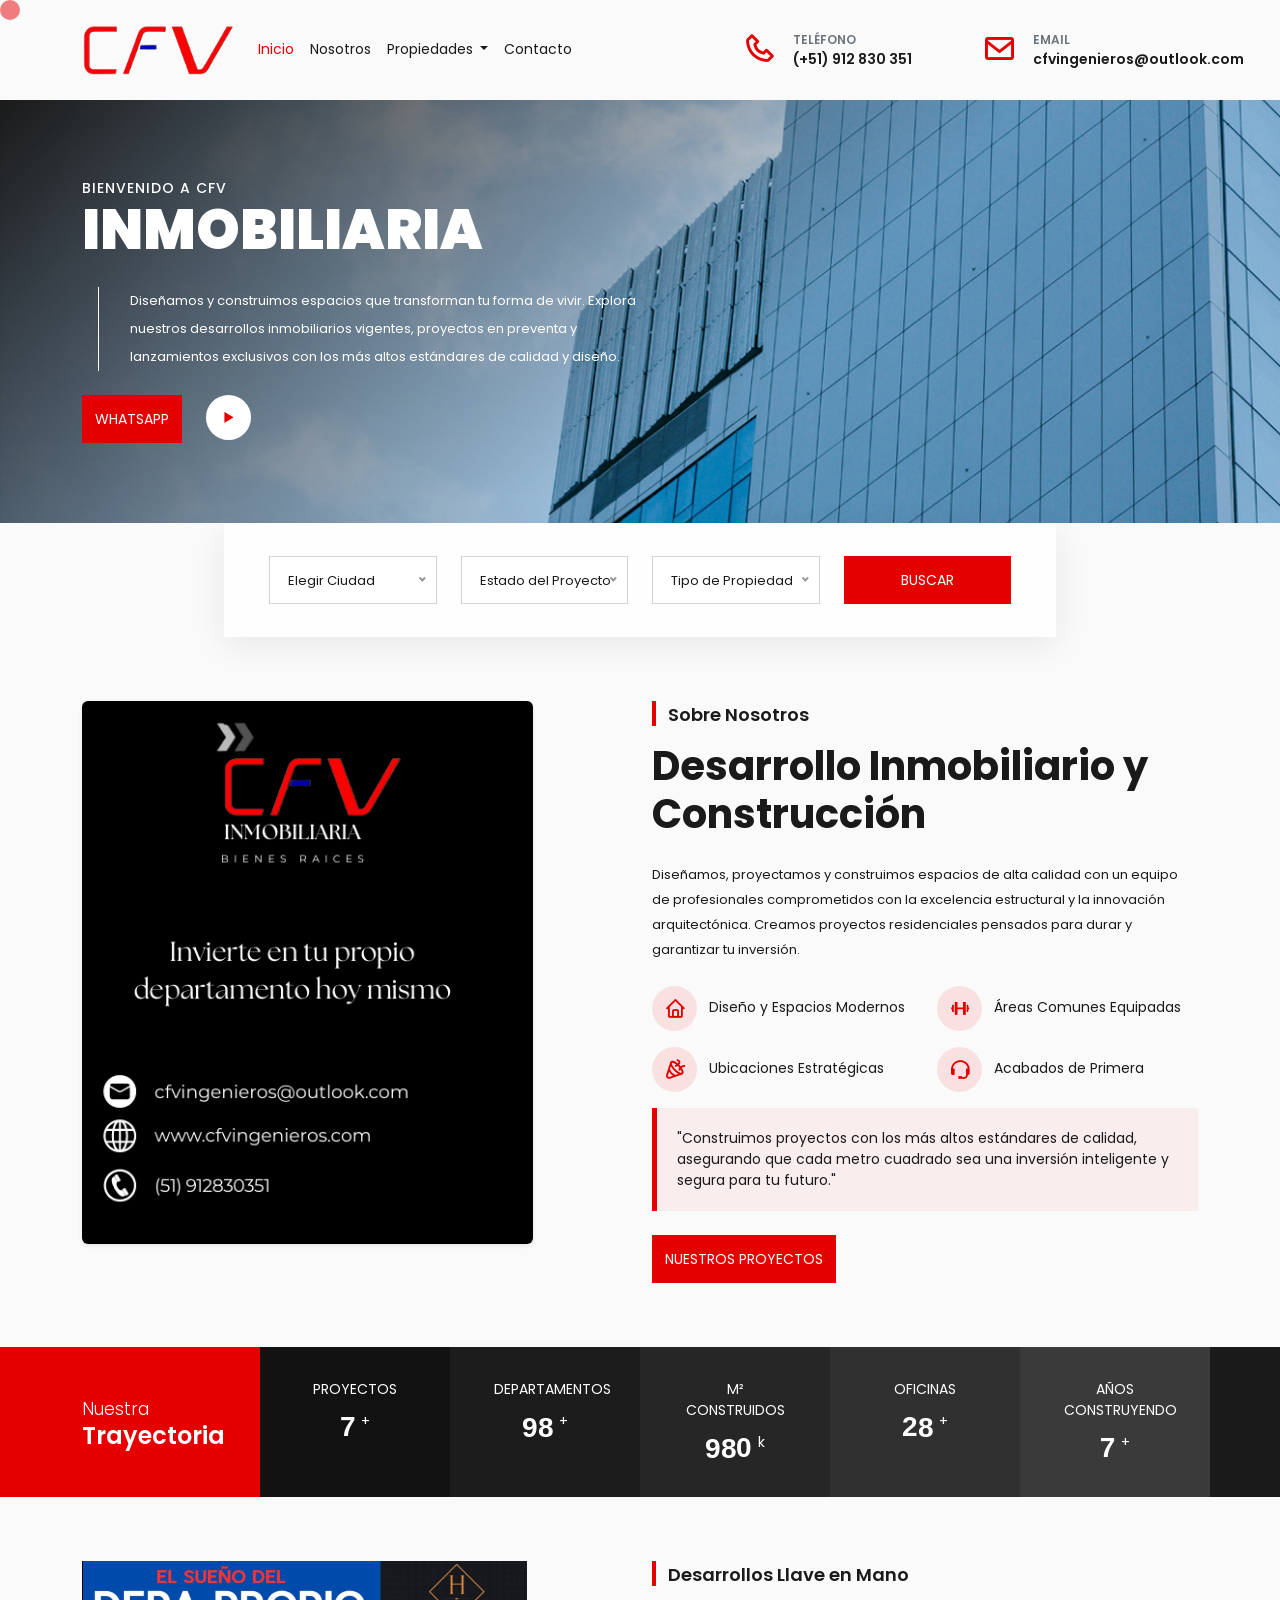
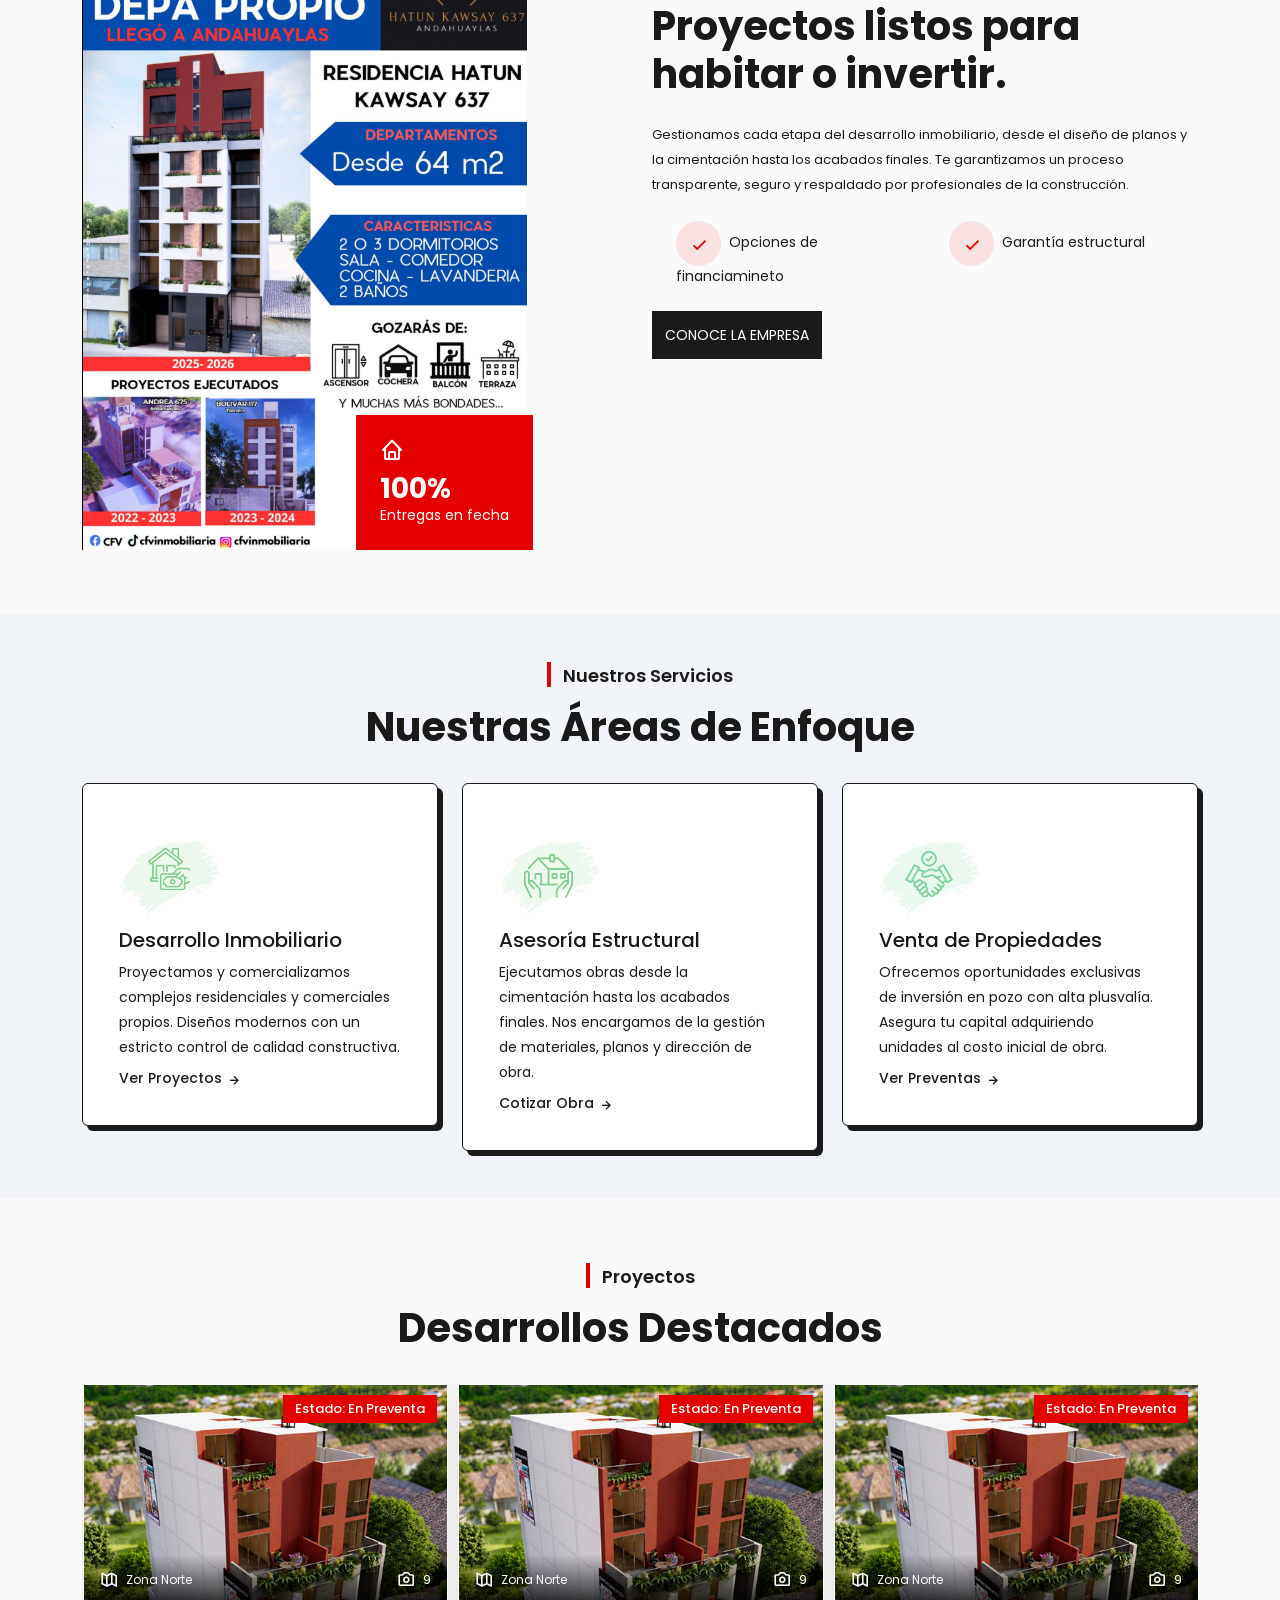
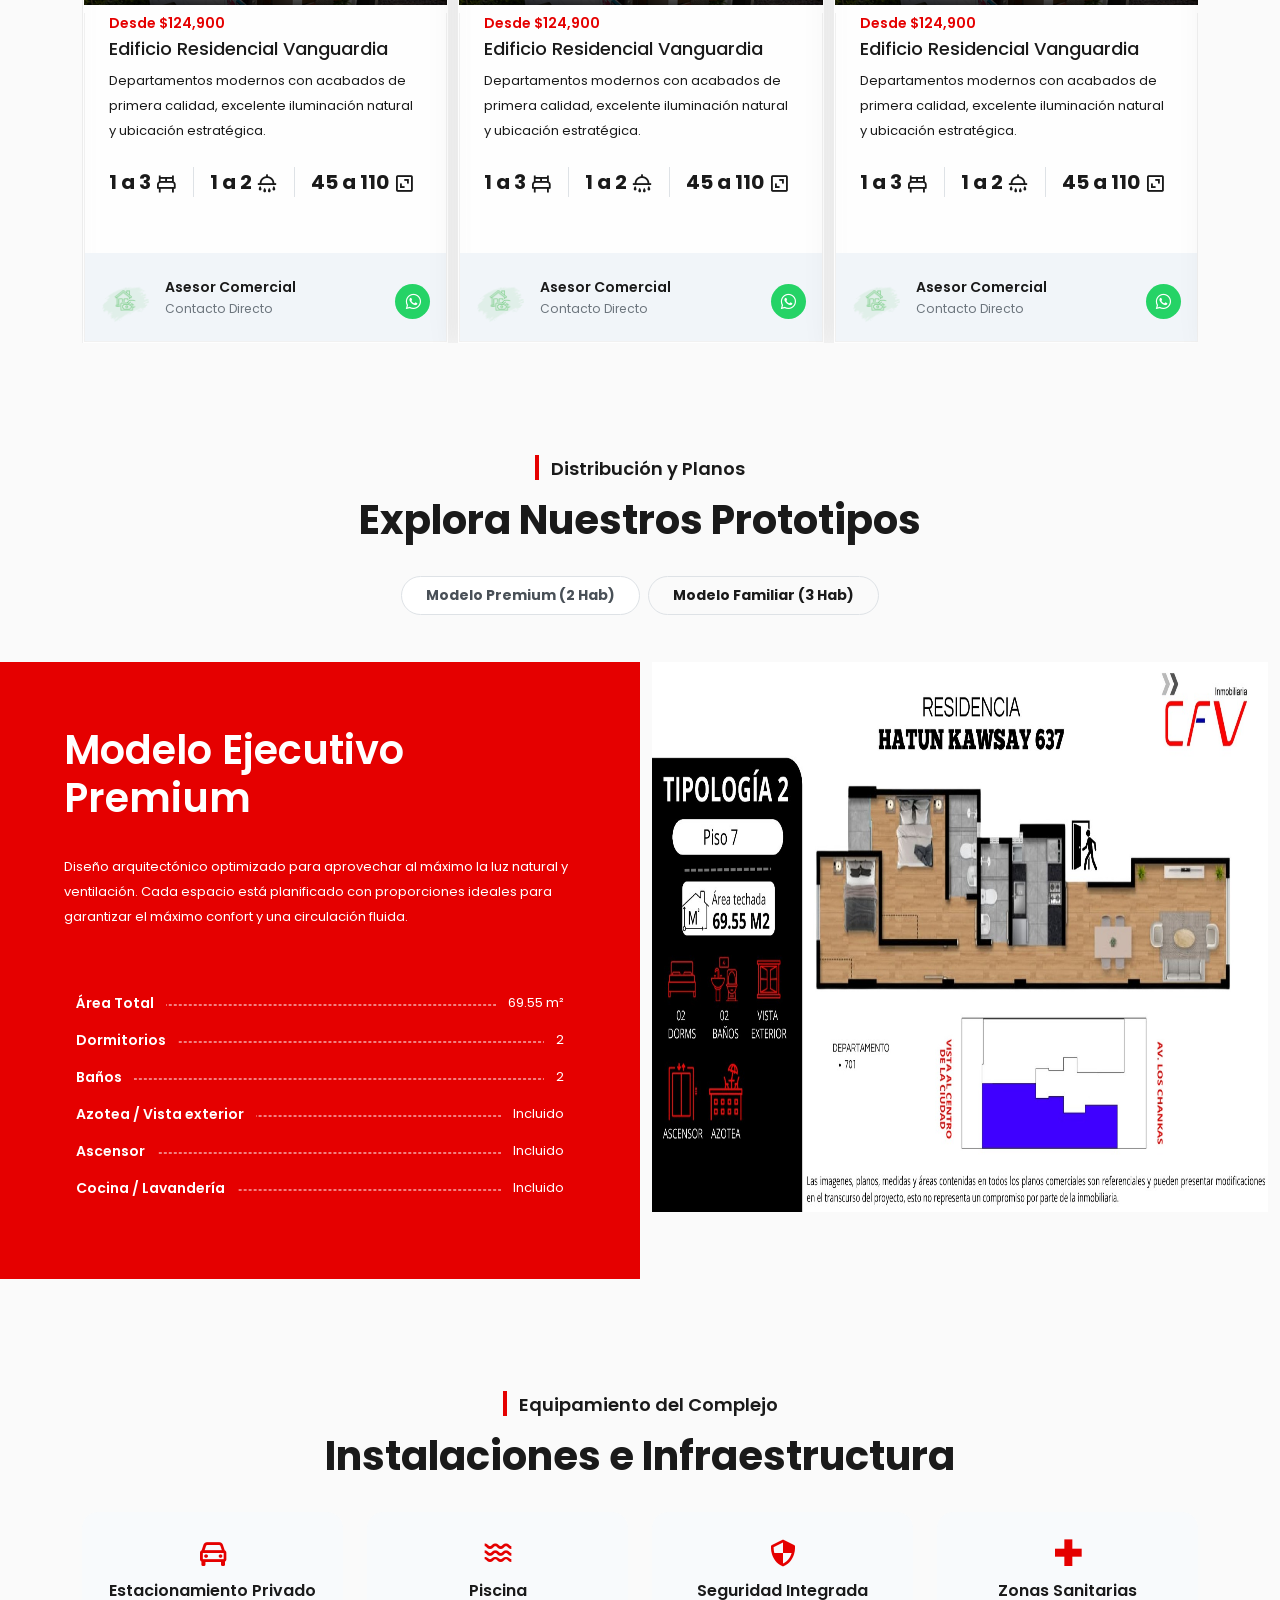
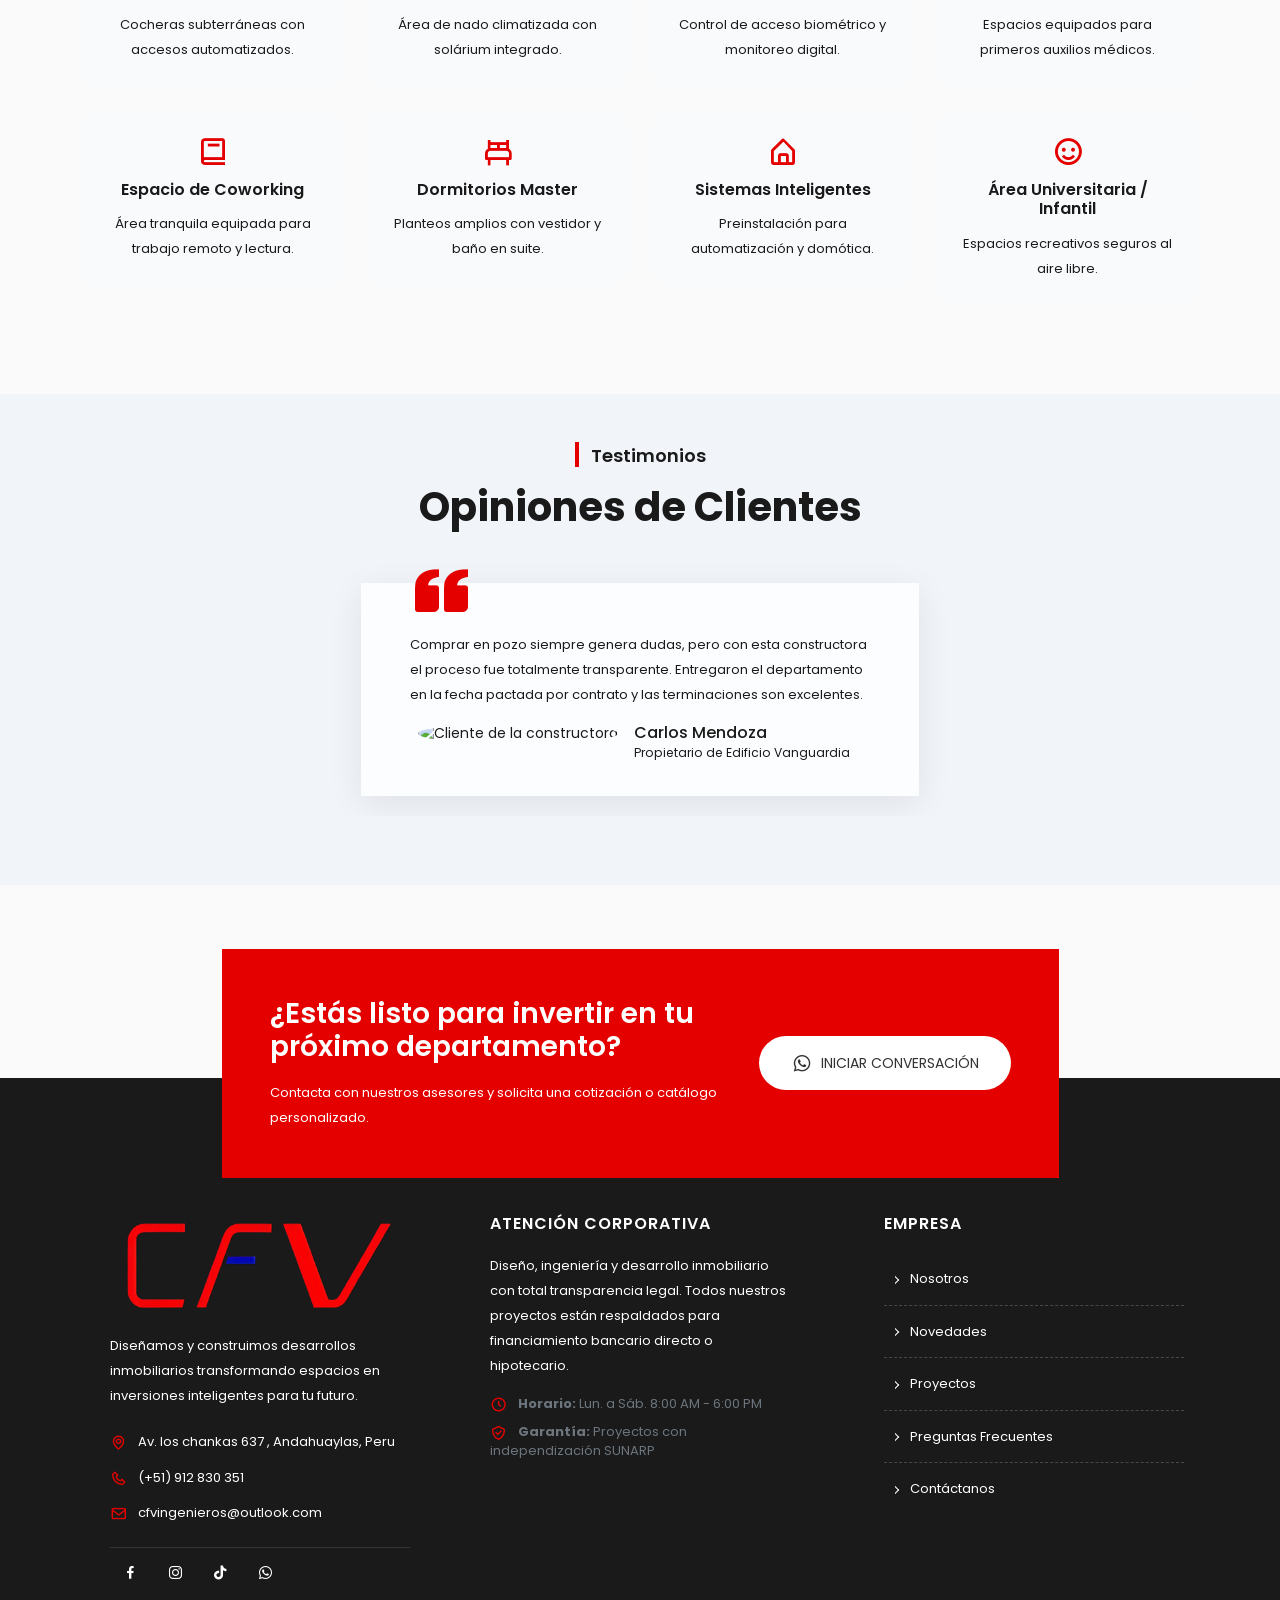
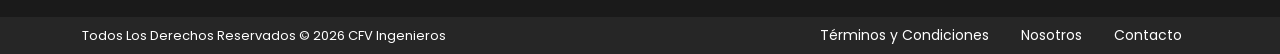
==== commit 1545d184: "" ====
--- a/index.html
+++ b/index.html
@@ -463,15 +463,16 @@
                                 <h2>Modelo Ejecutivo Premium</h2>
                                 <p>Diseño arquitectónico optimizado para aprovechar al máximo la luz natural y ventilación. Cada espacio está planificado con proporciones ideales para garantizar el máximo confort y una circulación fluida.</p>
                                 <ul>
-                                    <li><span>Área Total</span><span>85 m²</span></li>
-                                    <li><span>Dormitorio Principal</span><span>14 m²</span></li>
-                                    <li><span>Baños</span><span>5 m²</span></li>
-                                    <li><span>Balcón / Terraza</span><span>Incluido</span></li>
-                                    <li><span>Sala / Comedor</span><span>28 m²</span></li>
+                                    <li><span>Área Total</span><span>69.55 m²</span></li>
+                                    <li><span>Dormitorios</span><span>2</span></li>
+                                    <li><span>Baños</span><span>2</span></li>
+                                    <li><span>Azotea / Vista exterior</span><span>Incluido</span></li>
+                                    <li><span>Ascensor</span><span>Incluido</span></li>
+                                    <li><span>Cocina / Lavandería</span><span>Incluido</span></li>
                                 </ul>
                             </div>
                             <div class="col-12 col-md-6">
-                                <img src="images/sketch.png" height="550" class="w-100" alt="Plano Modelo Premium">
+                                <img src="images/imagenP.jpeg" height="550" class="w-100" alt="Plano Modelo Premium">
                             </div>
                         </div>
                     </div>
@@ -483,15 +484,16 @@
                                 <h2>Modelo Familiar Master</h2>
                                 <p>Espacios ampliados ideales para familias que buscan comodidad y privacidad. Cuenta con una distribución inteligente que separa el área social de los dormitorios para un mayor confort diario.</p>
                                 <ul>
-                                    <li><span>Área Total</span><span>120 m²</span></li>
-                                    <li><span>Dormitorio Principal</span><span>18 m²</span></li>
-                                    <li><span>Baños</span><span>8 m²</span></li>
-                                    <li><span>Balcón / Terraza</span><span>Amplio (12 m²)</span></li>
-                                    <li><span>Sala / Comedor</span><span>35 m²</span></li>
+                                    <li><span>Área Total</span><span>79.15 m² - 80.25 m²</span></li>
+                                    <li><span>Dormitorios</span><span>3</span></li>
+                                    <li><span>Baños</span><span>2</span></li>
+                                    <li><span>Balcón /Vista exterior</span><span>incluido</span></li>
+                                    <li><span>Ascensor</span><span>Incluido</span></li>
+                                    <li><span>Cocina / Lavandería</span><span>Incluido</span></li>
                                 </ul>
                             </div>
                             <div class="col-12 col-md-6">
-                                <img src="images/sketch.png" height="550" class="w-100" alt="Plano Modelo Familiar">
+                                <img src="images/ImagenP4.jpeg" height="550" class="w-100" alt="Plano Modelo Familiar">
                             </div>
                         </div>
                     </div>
@@ -750,7 +752,7 @@
                                 <li class="nav-item"><a href="#about-us" class="nav-link">Nosotros</a></li>
                                 <li class="nav-item"><a href="#" class="nav-link">Novedades</a></li>
                                 <li class="nav-item"><a href="search.html" class="nav-link">Proyectos</a></li>
-                                <li class="nav-item"><a href="#" class="nav-link">Preguntas Frecuentes</a></li>
+                                <li class="nav-item"><a href="terminos.html" class="nav-link">Preguntas Frecuentes</a></li>
                                 <li class="nav-item"><a href="https://wa.link/wkljug" class="nav-link border-0">Contáctanos</a></li>
                             </ul>
                         </div>
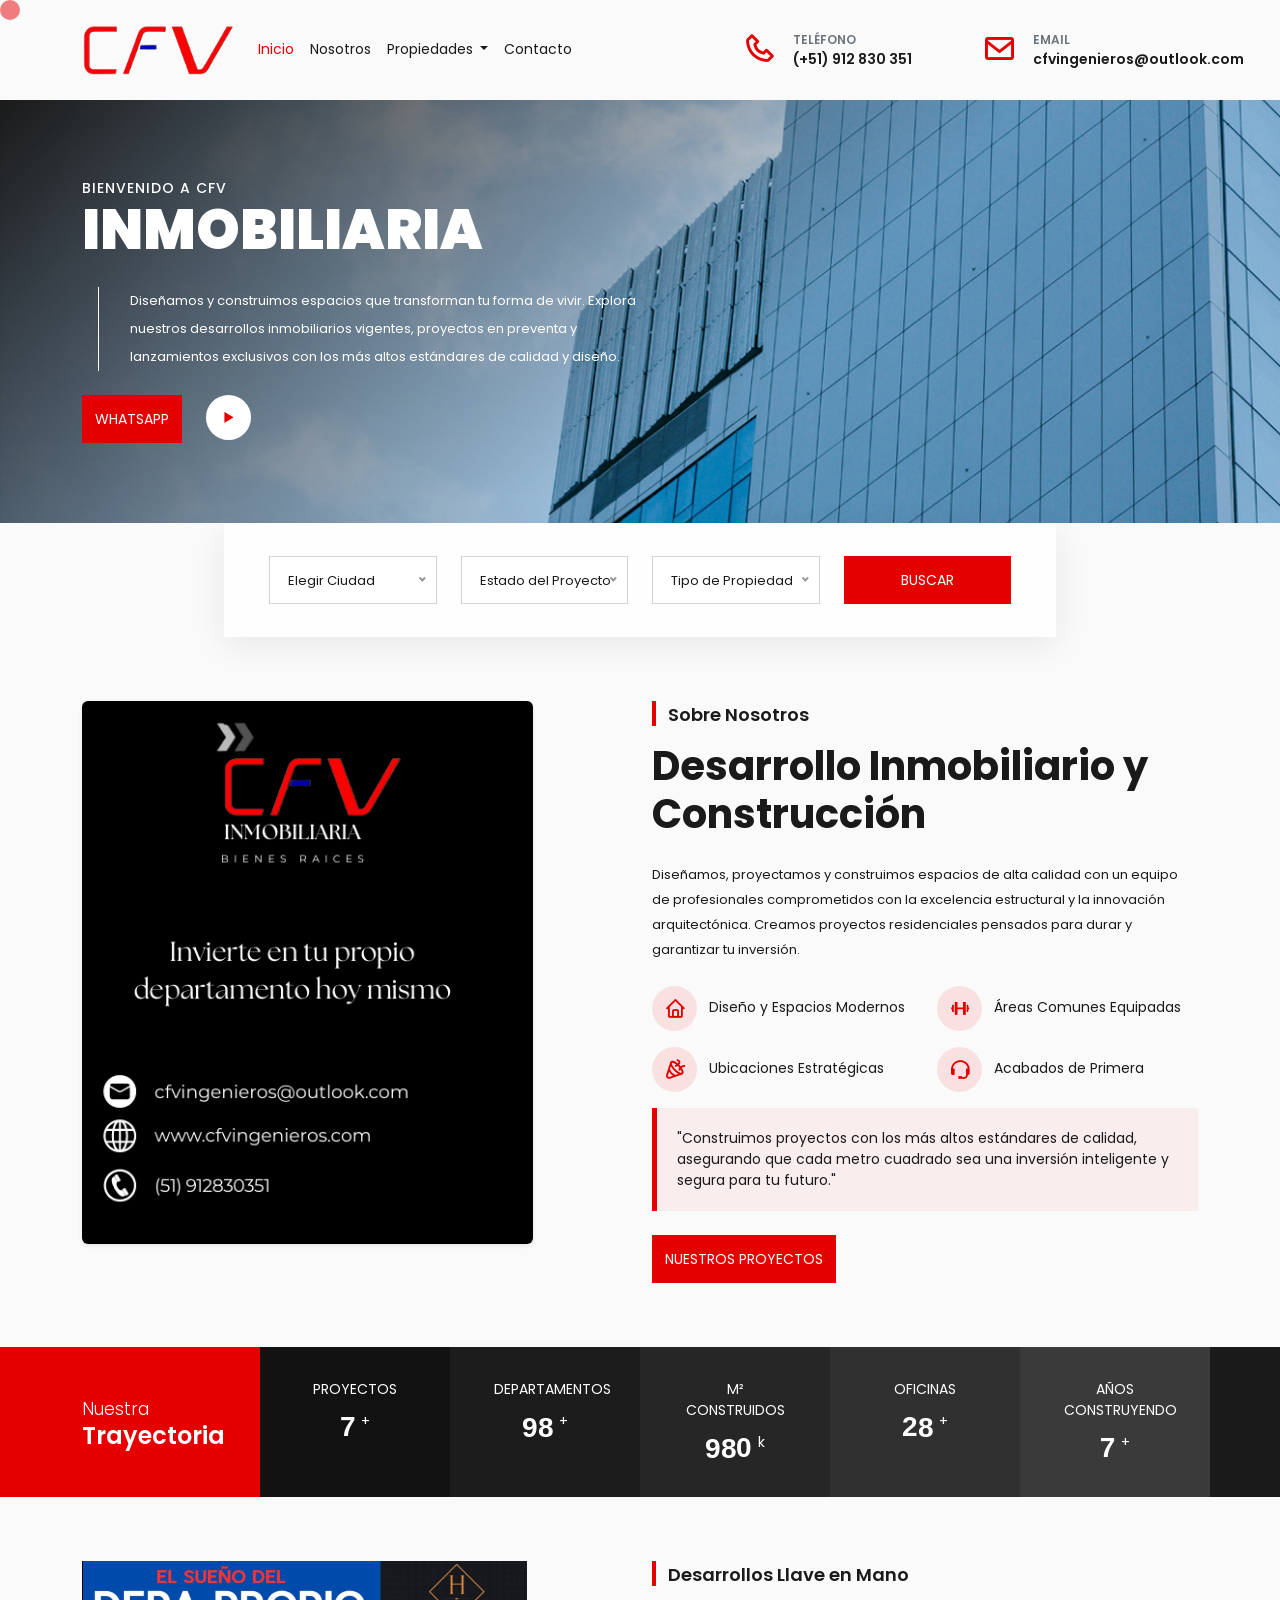
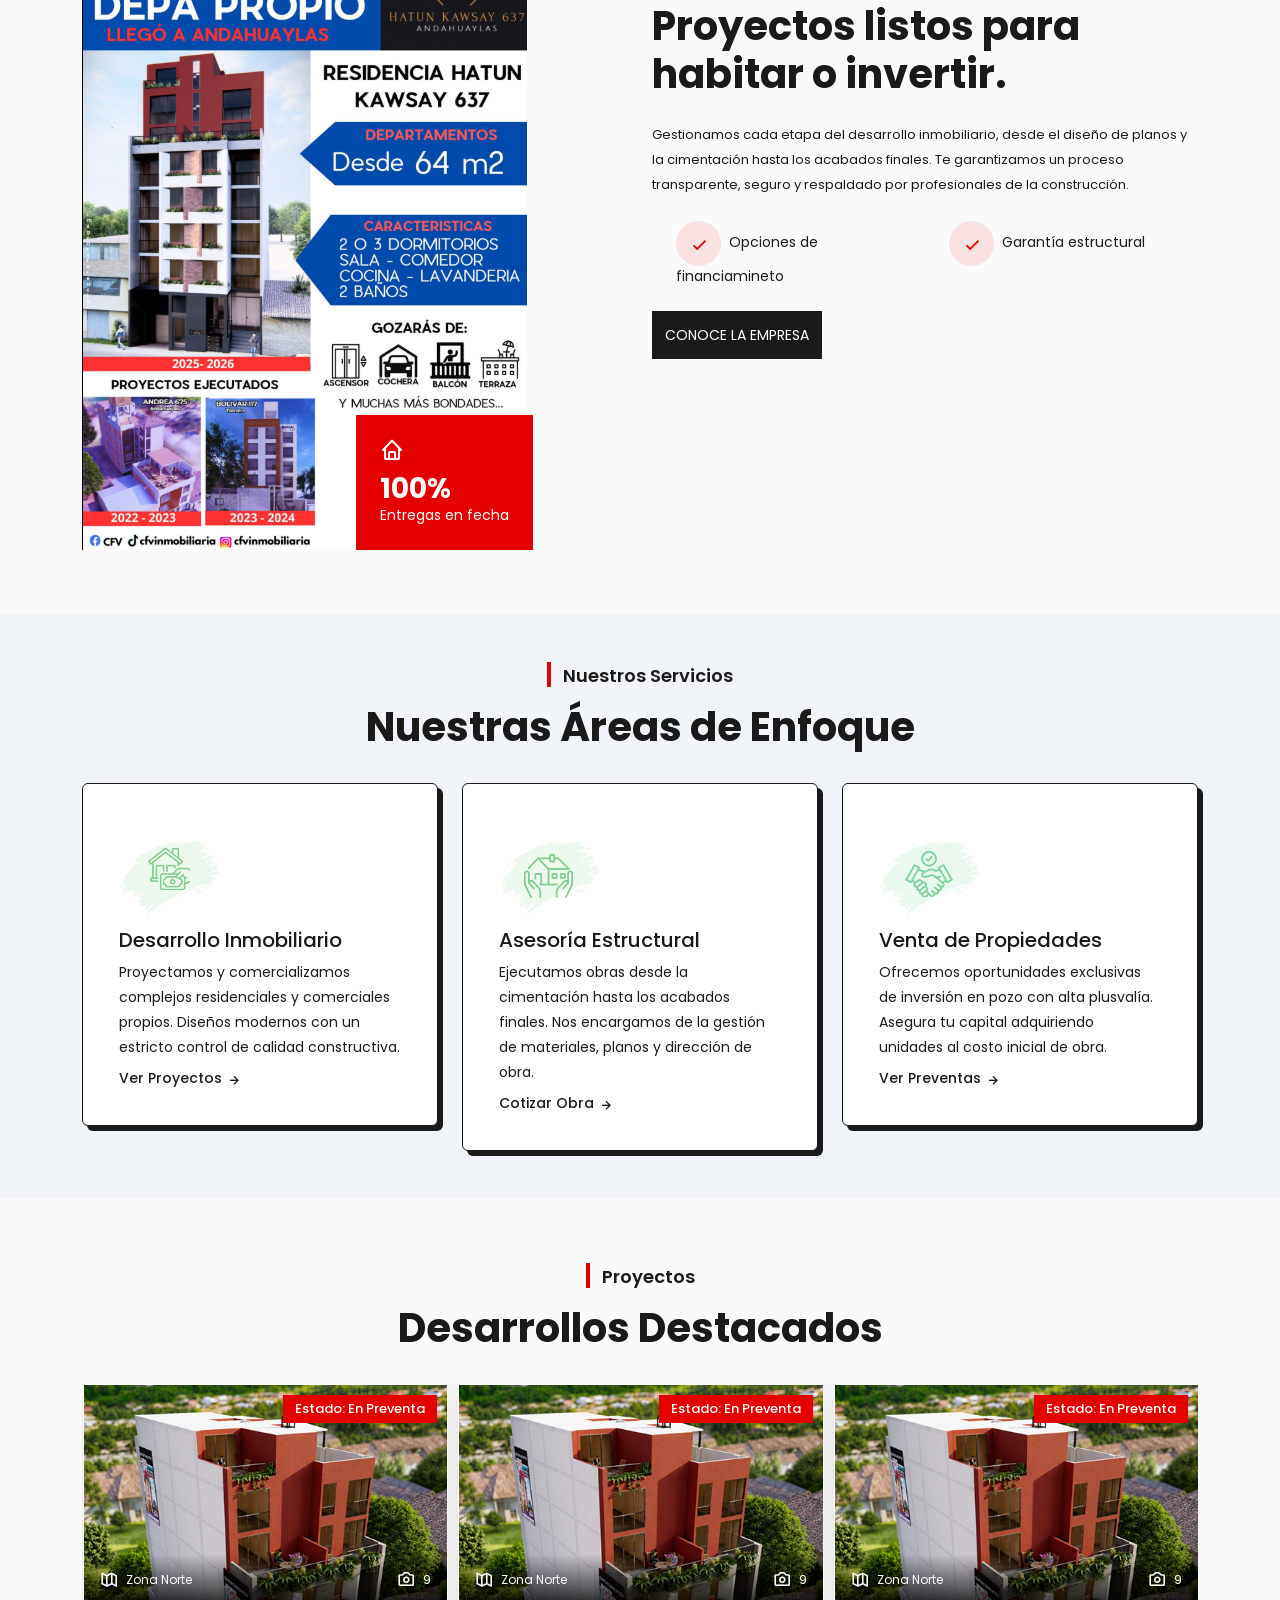
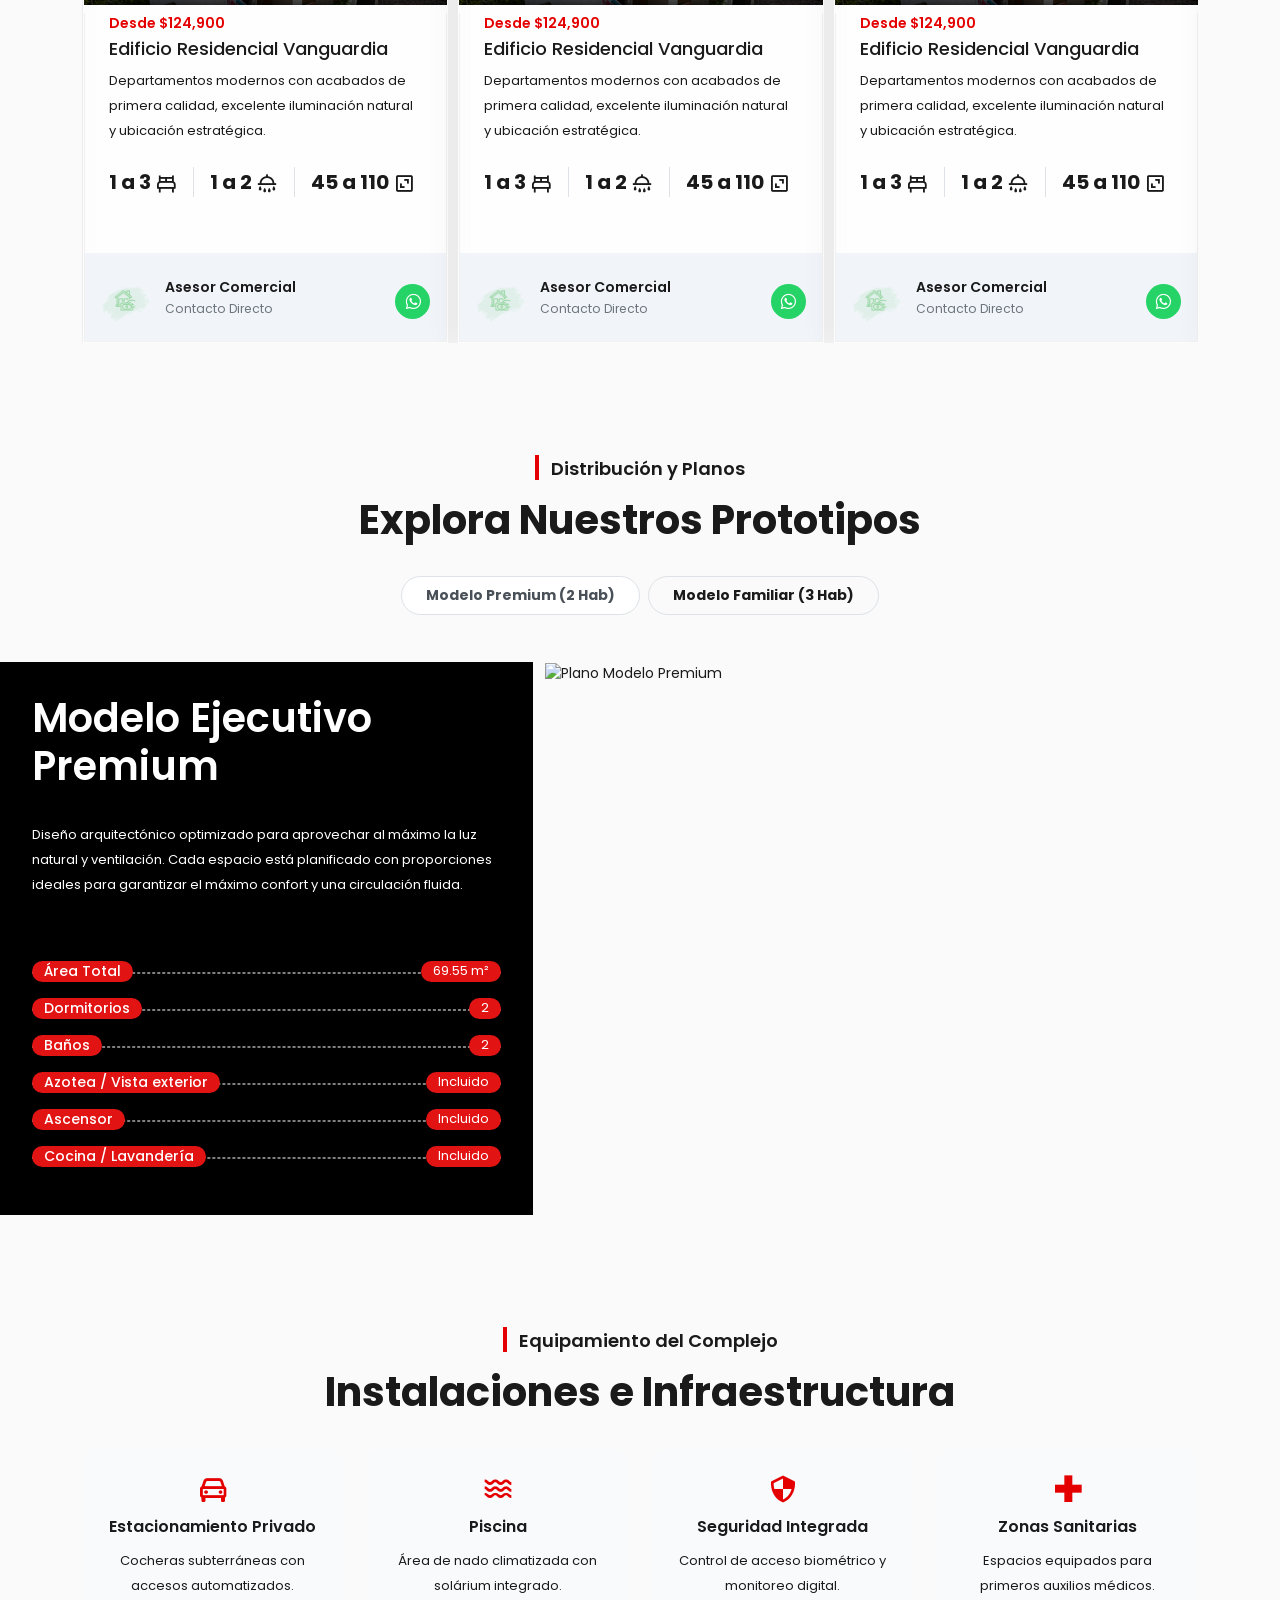
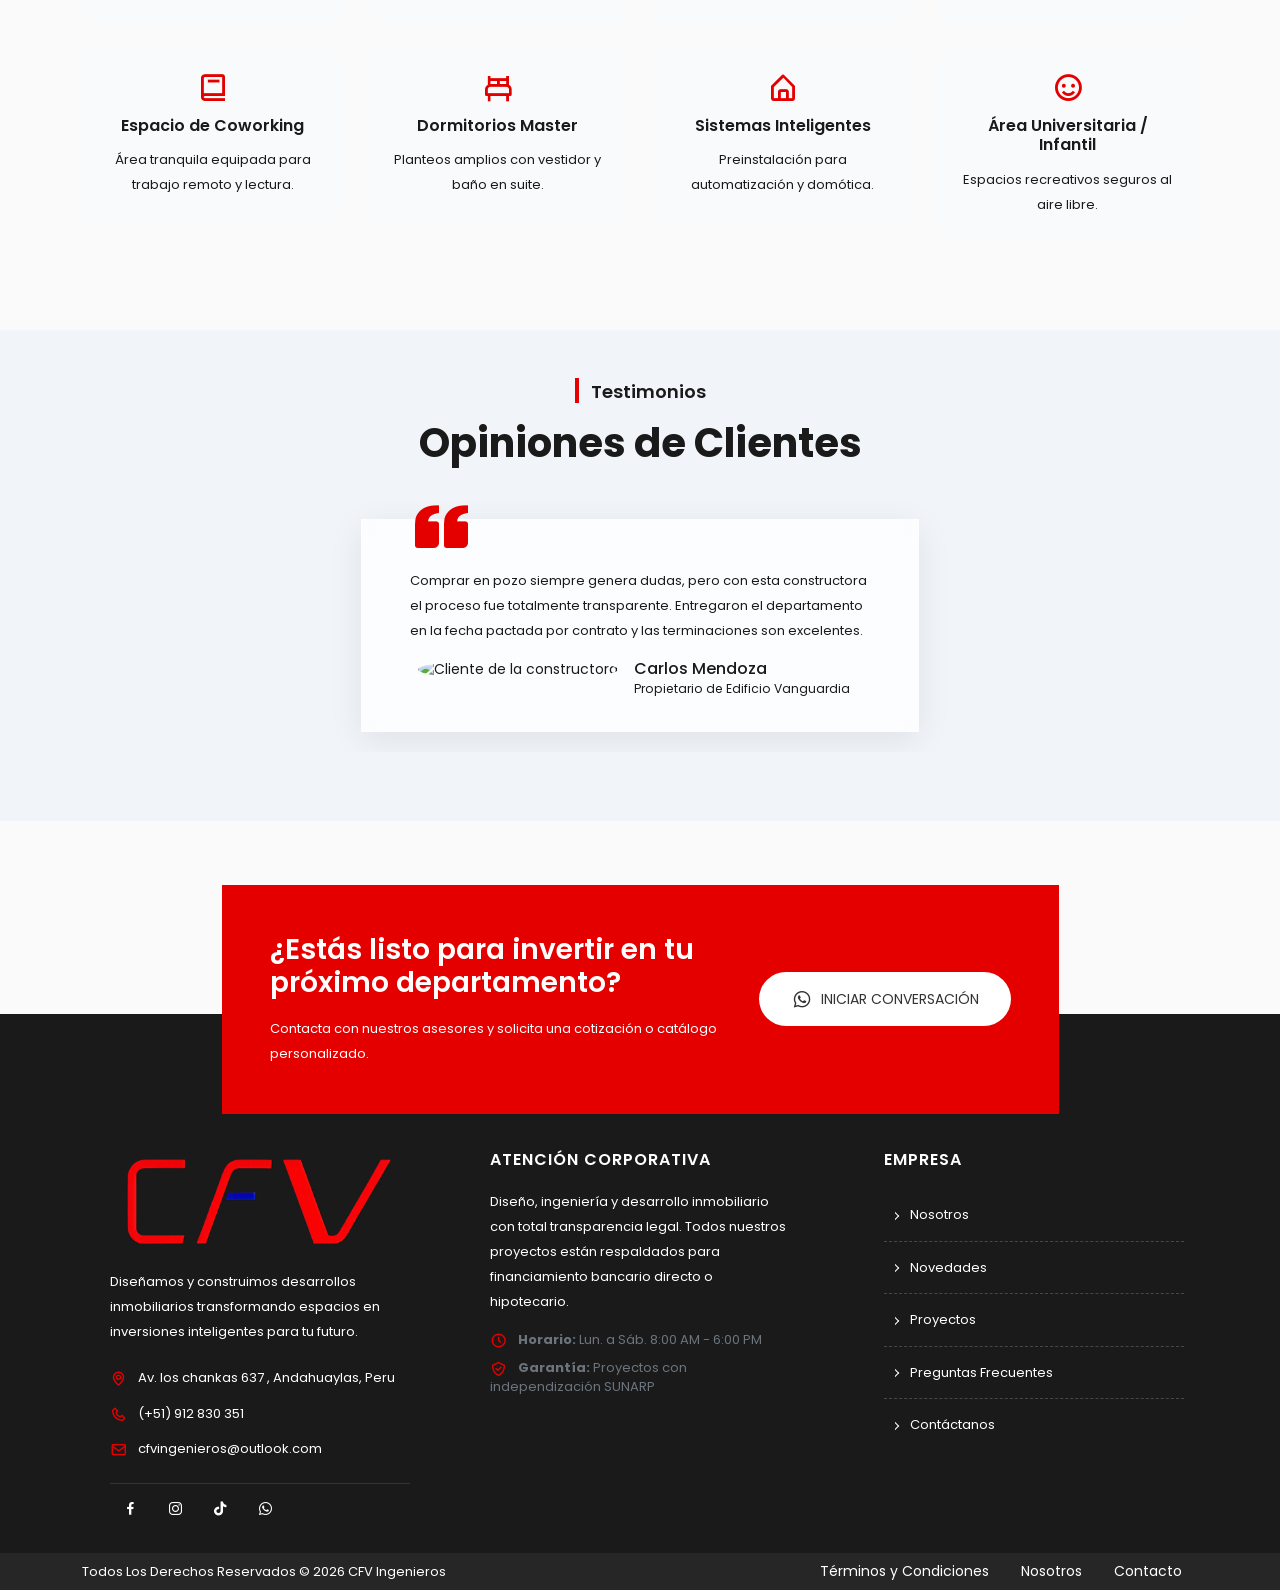
==== commit 4f2aff83: "" ====
--- a/index.html
+++ b/index.html
@@ -459,7 +459,7 @@
                     <!-- PLANO 1: MODELO PREMIUM -->
                     <div class="tab-pane fade show active" id="modeloA" role="tabpanel" aria-labelledby="modeloA-tab">
                         <div class="row">
-                            <div class="col-12 col-md-6 sketch-details">
+                            <div class="col-12 col-md-5 sketch-details">
                                 <h2>Modelo Ejecutivo Premium</h2>
                                 <p>Diseño arquitectónico optimizado para aprovechar al máximo la luz natural y ventilación. Cada espacio está planificado con proporciones ideales para garantizar el máximo confort y una circulación fluida.</p>
                                 <ul>
@@ -471,8 +471,8 @@
                                     <li><span>Cocina / Lavandería</span><span>Incluido</span></li>
                                 </ul>
                             </div>
-                            <div class="col-12 col-md-6">
-                                <img src="images/imagenP.jpeg" height="550" class="w-100" alt="Plano Modelo Premium">
+                            <div class="col-12 col-md-7">
+                                <img src="images/PISO 7.PNG" height="550" class="w-100" alt="Plano Modelo Premium">
                             </div>
                         </div>
                     </div>
@@ -480,7 +480,7 @@
                     <!-- PLANO 2: MODELO FAMILIAR -->
                     <div class="tab-pane fade" id="modeloB" role="tabpanel" aria-labelledby="modeloB-tab">
                         <div class="row">
-                            <div class="col-12 col-md-6 sketch-details">
+                            <div class="col-12 col-md-5 sketch-details">
                                 <h2>Modelo Familiar Master</h2>
                                 <p>Espacios ampliados ideales para familias que buscan comodidad y privacidad. Cuenta con una distribución inteligente que separa el área social de los dormitorios para un mayor confort diario.</p>
                                 <ul>
@@ -492,8 +492,8 @@
                                     <li><span>Cocina / Lavandería</span><span>Incluido</span></li>
                                 </ul>
                             </div>
-                            <div class="col-12 col-md-6">
-                                <img src="images/ImagenP4.jpeg" height="550" class="w-100" alt="Plano Modelo Familiar">
+                            <div class="col-12 col-md-7">
+                                <img src="images/ImagenP4.PNG" height="550" class="w-100" alt="Plano Modelo Familiar">
                             </div>
                         </div>
                     </div>
--- a/css/style.css
+++ b/css/style.css
@@ -655,9 +655,9 @@
 
 /* =========================================================================   Plane Area  */
 .sketch-details {
-    background-color: var(--main-color);
+    background-color: black;
     color: white;
-    padding: 4rem;
+    padding: 2rem;
 }
 
 .sketch-details p {
@@ -680,7 +680,8 @@
 }
 
 .sketch-details li span {
-    background-color: var(--main-color);
+    background-color: rgb(226, 19, 19);
+    border-radius: 50px;
     display: inline-block;
     z-index: 1;
     padding: 0 .75rem;
@@ -688,7 +689,7 @@
 }
 
 .sketch-details li span:nth-child(1) {
-    font-weight: 600;
+    font-weight: 500;
     font-size: 14px;
 }
 
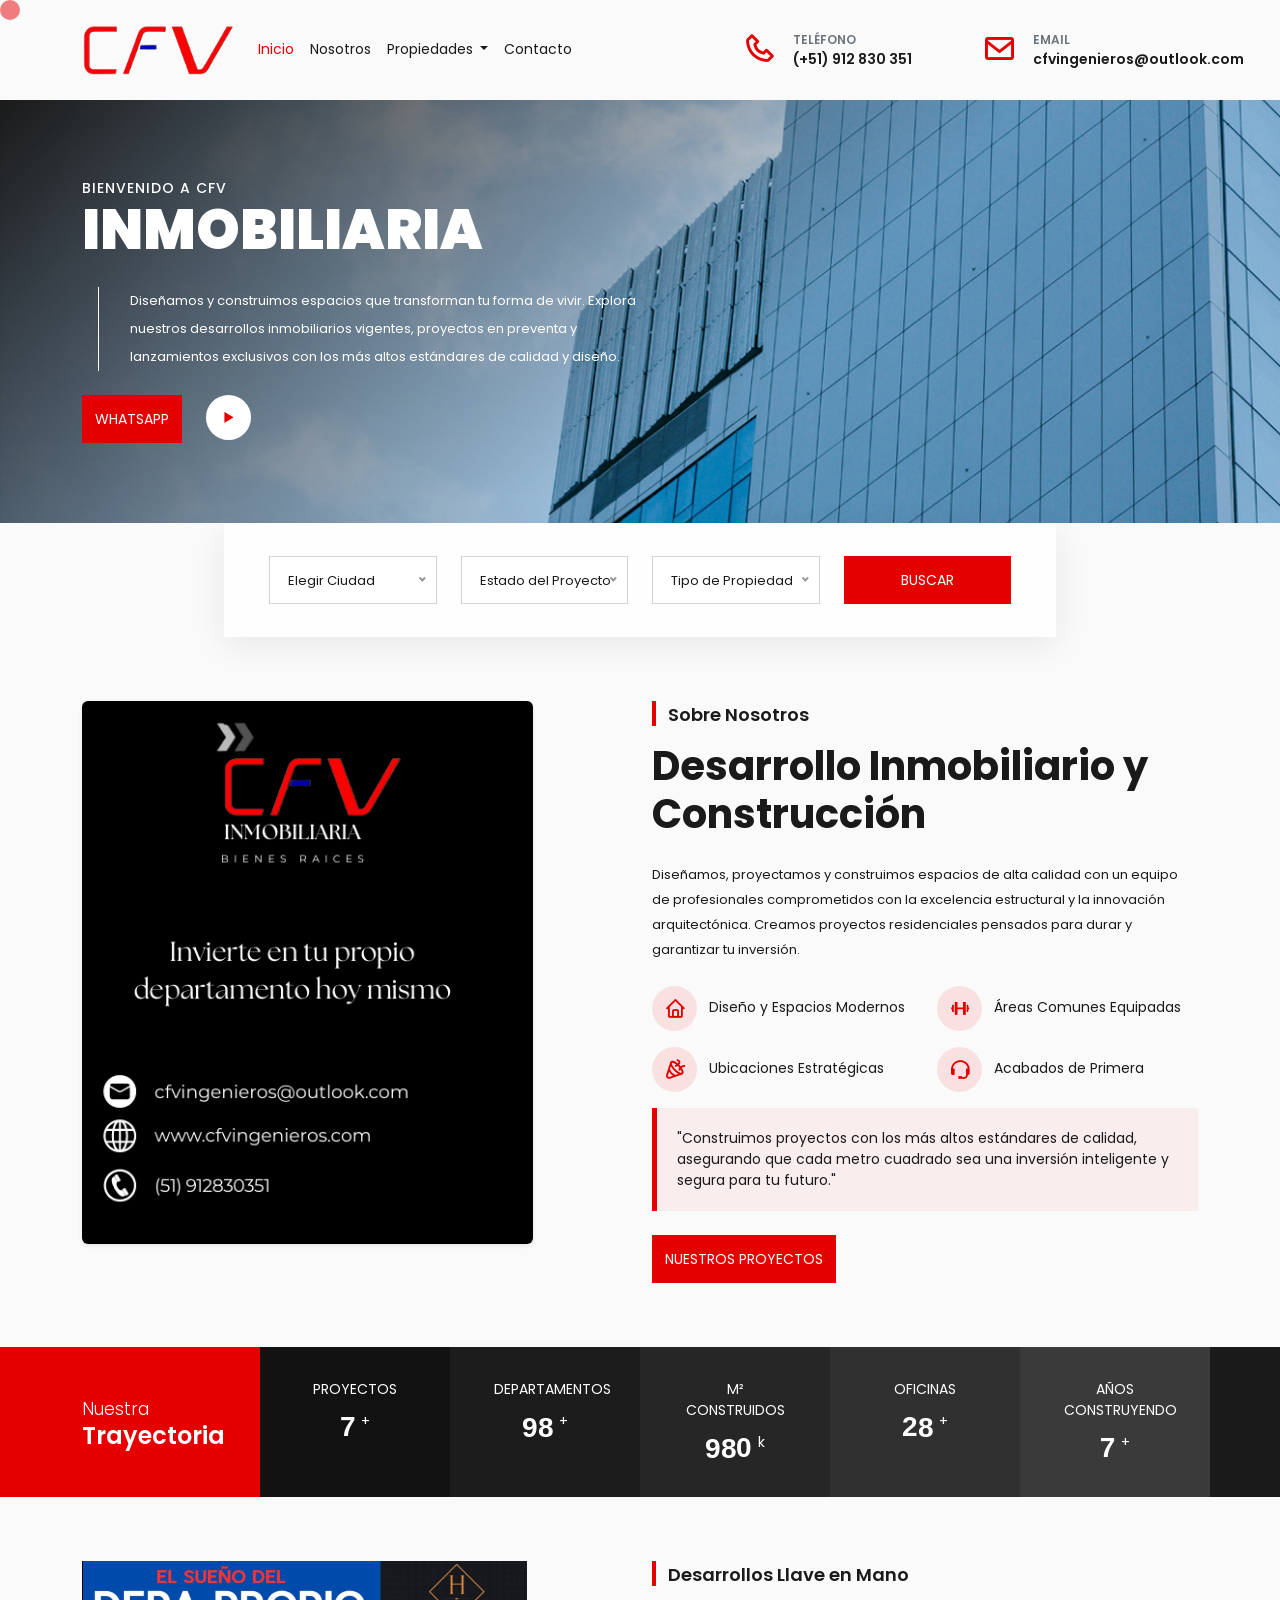
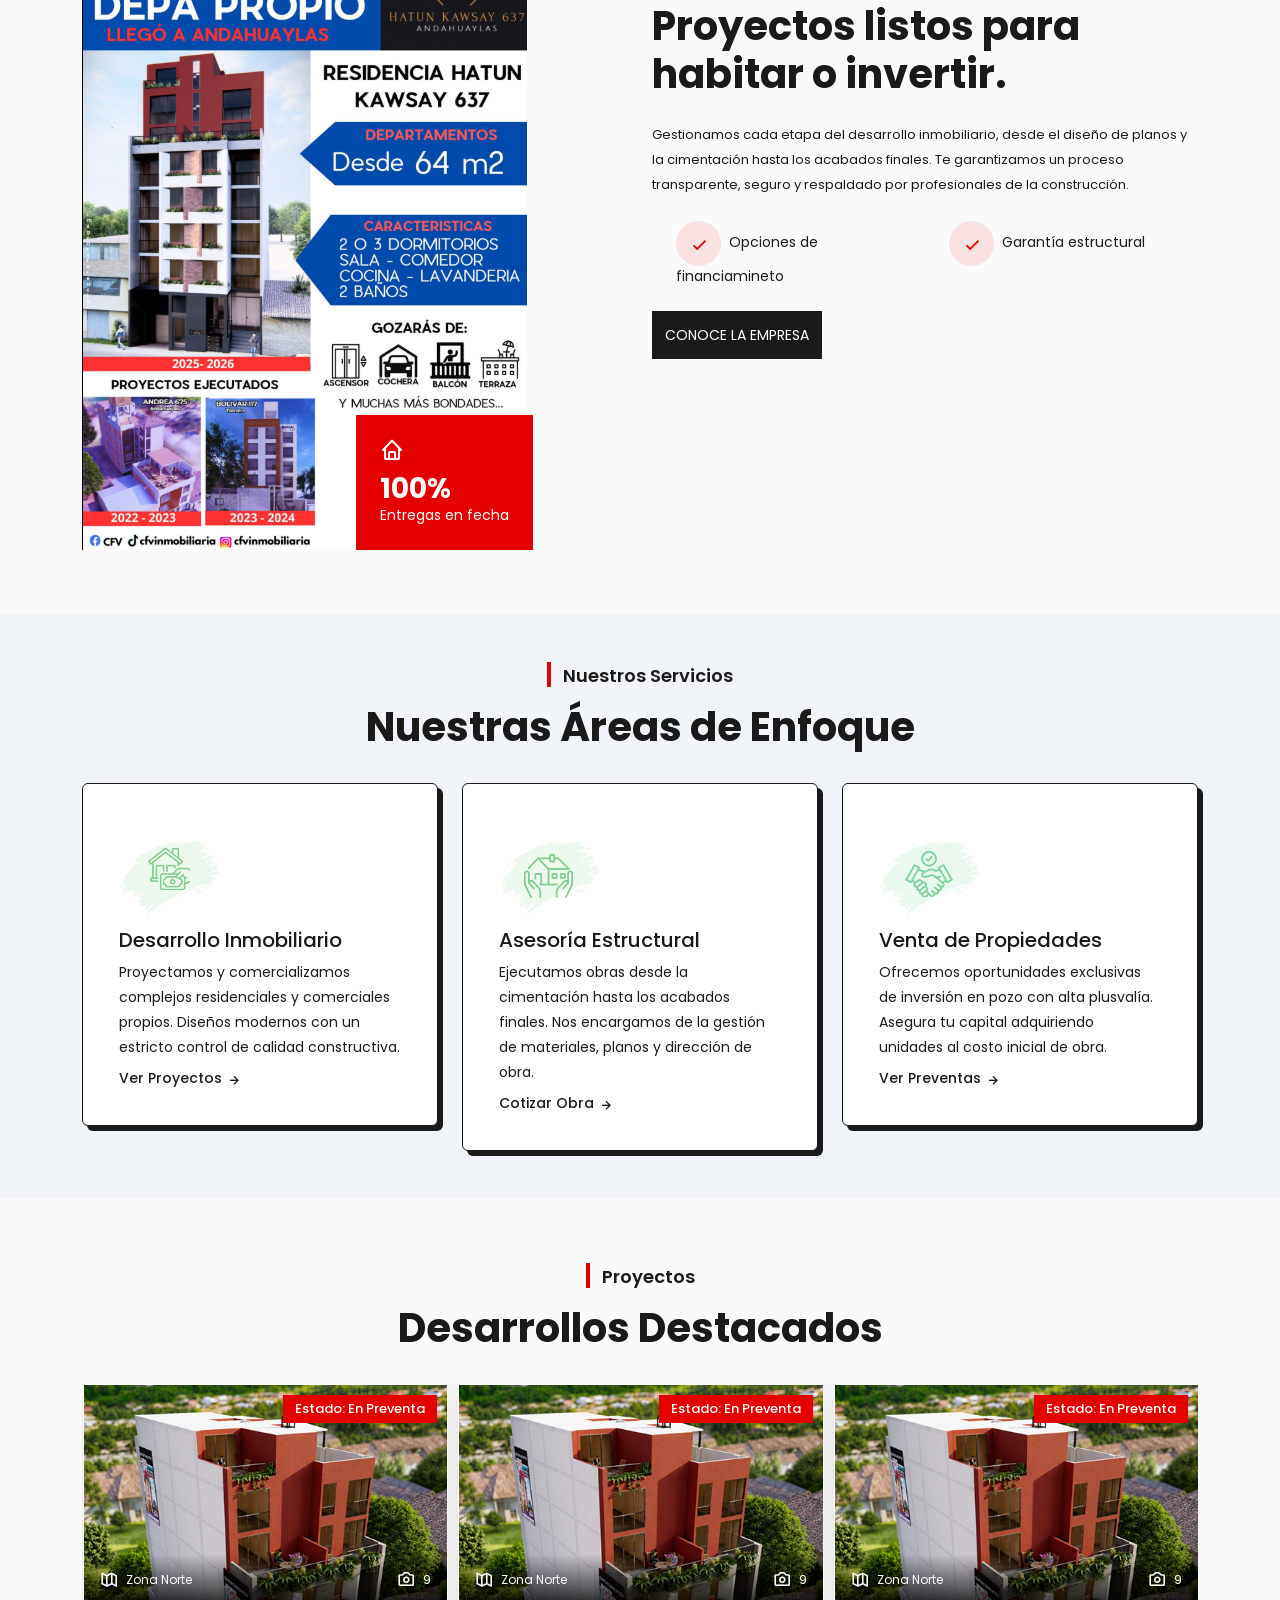
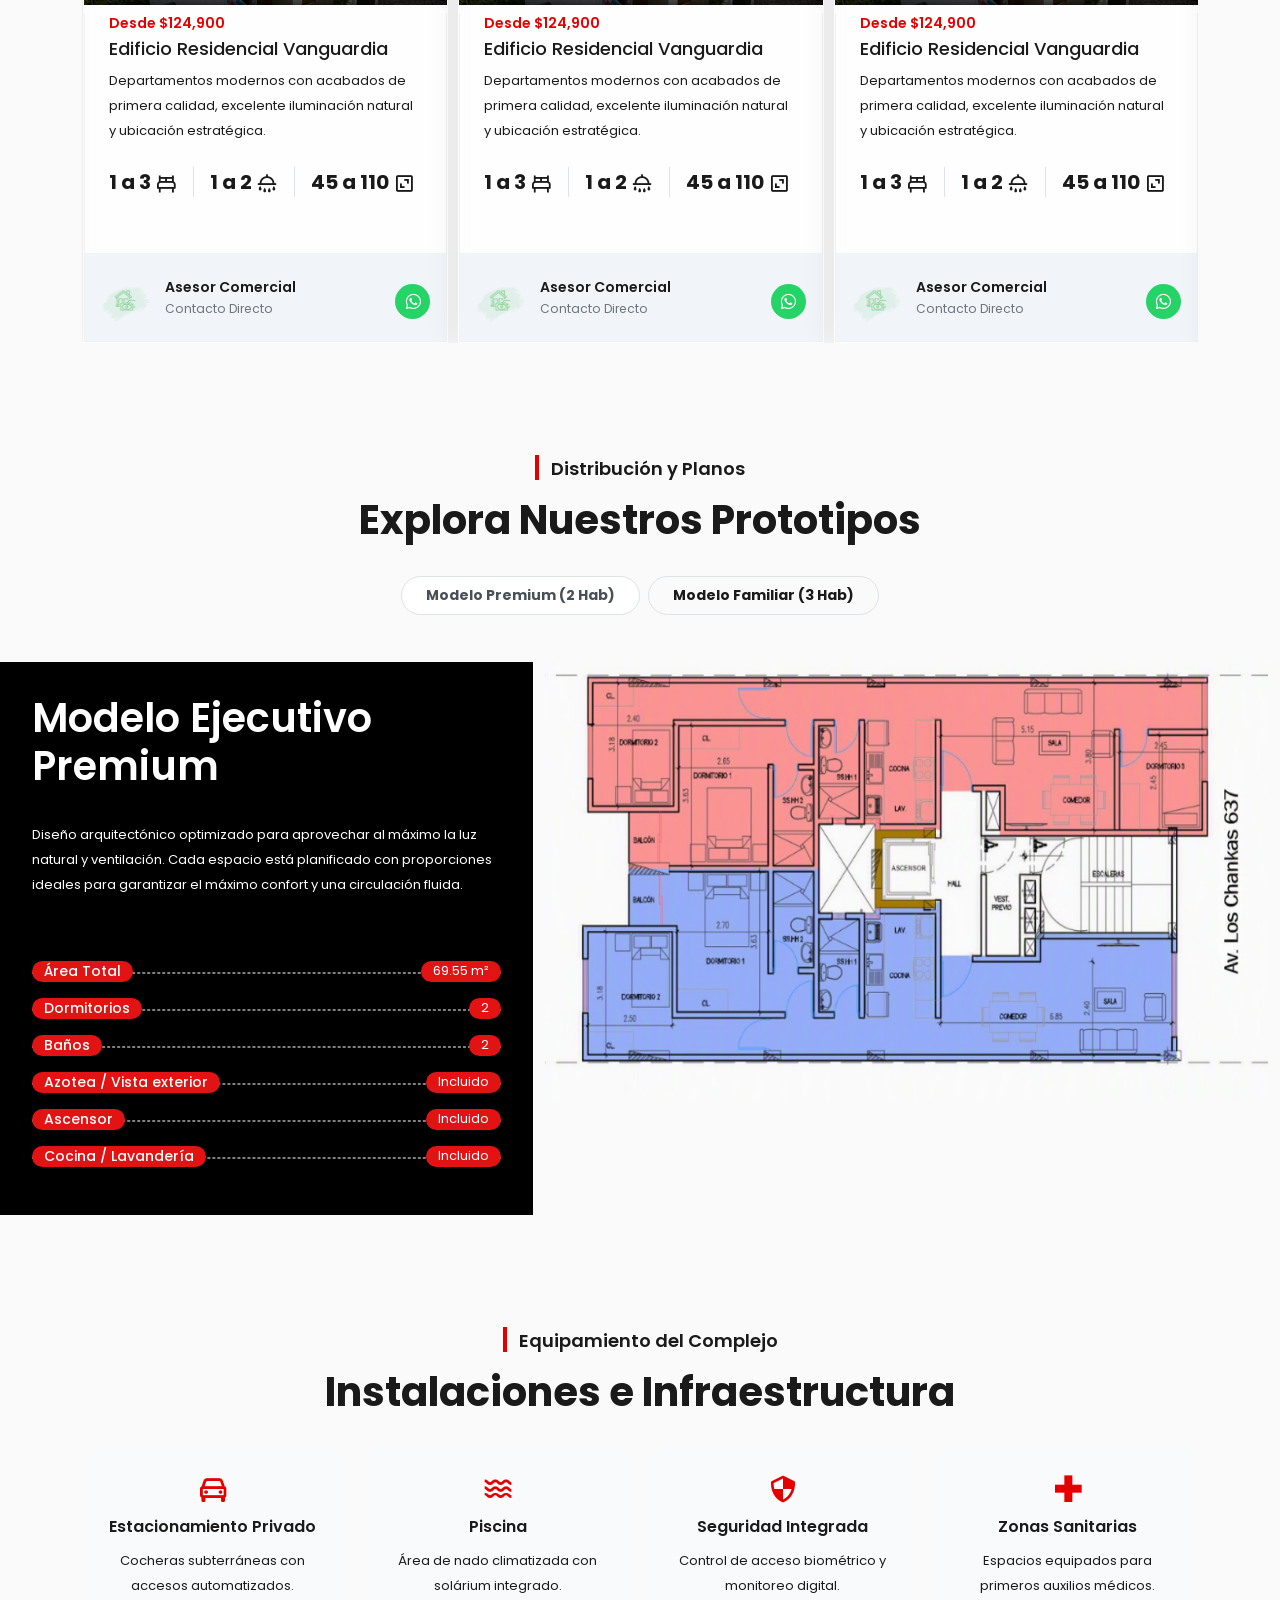
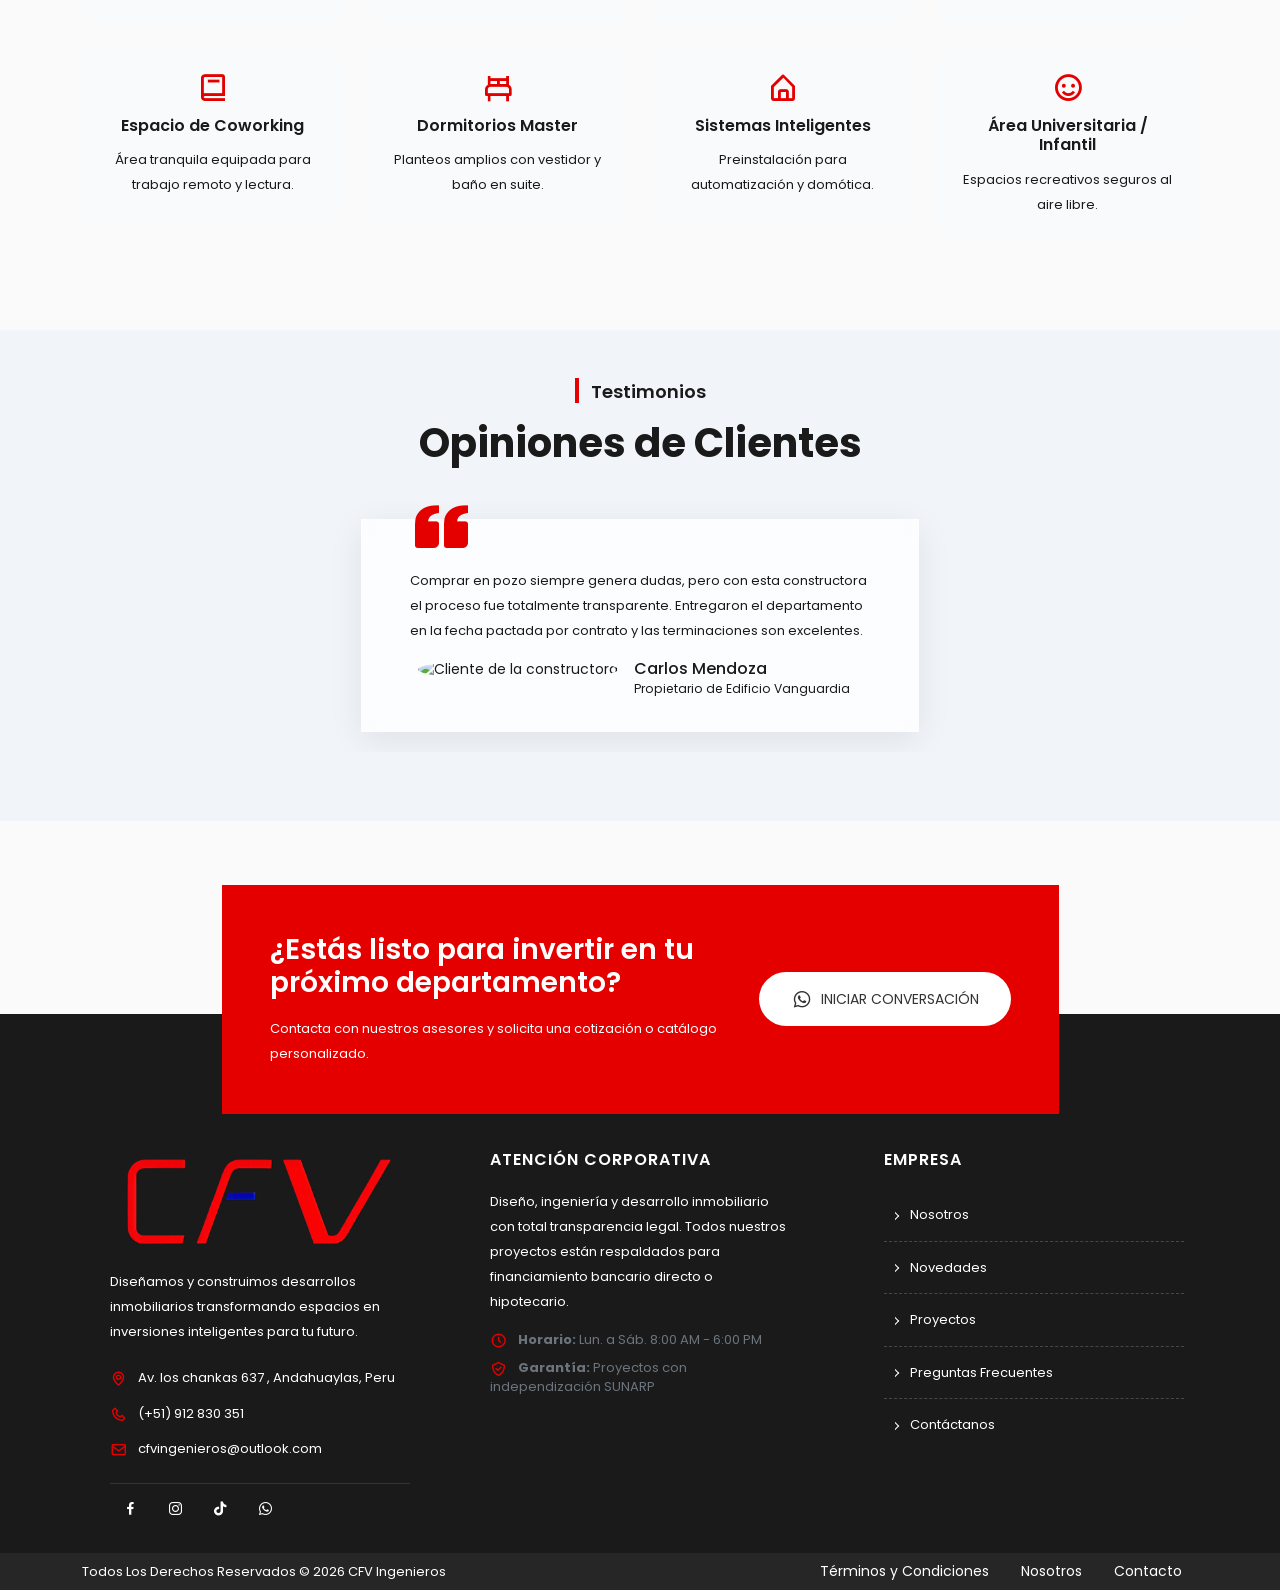
==== commit 672781c9: "" ====
--- a/index.html
+++ b/index.html
@@ -472,7 +472,7 @@
                                 </ul>
                             </div>
                             <div class="col-12 col-md-7">
-                                <img src="images/PISO 7.PNG" height="550" class="w-100" alt="Plano Modelo Premium">
+                                <img src="images/PISO 7.PNG" class="w-100" alt="Plano Modelo Premium">
                             </div>
                         </div>
                     </div>
@@ -493,7 +493,7 @@
                                 </ul>
                             </div>
                             <div class="col-12 col-md-7">
-                                <img src="images/ImagenP4.PNG" height="550" class="w-100" alt="Plano Modelo Familiar">
+                                <img src="images/ImagenP4.PNG" class="w-100" alt="Plano Modelo Familiar">
                             </div>
                         </div>
                     </div>
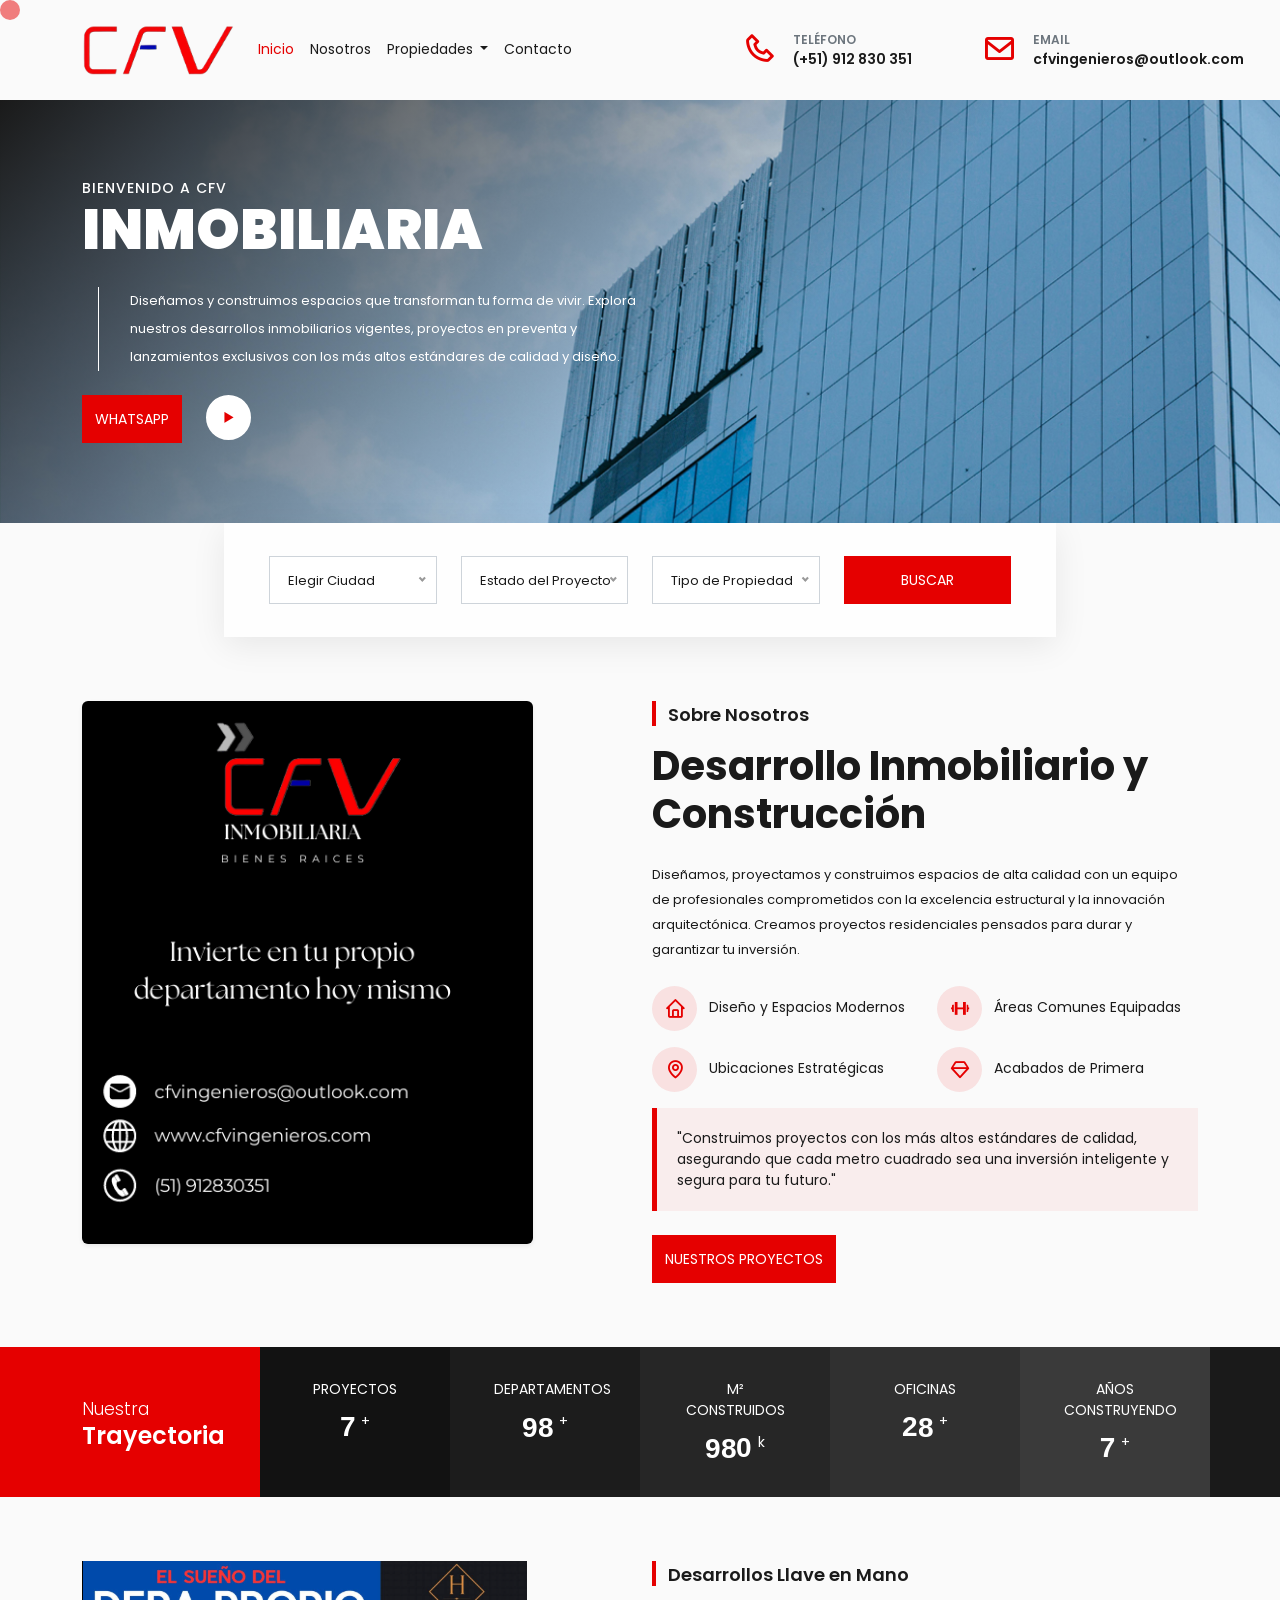
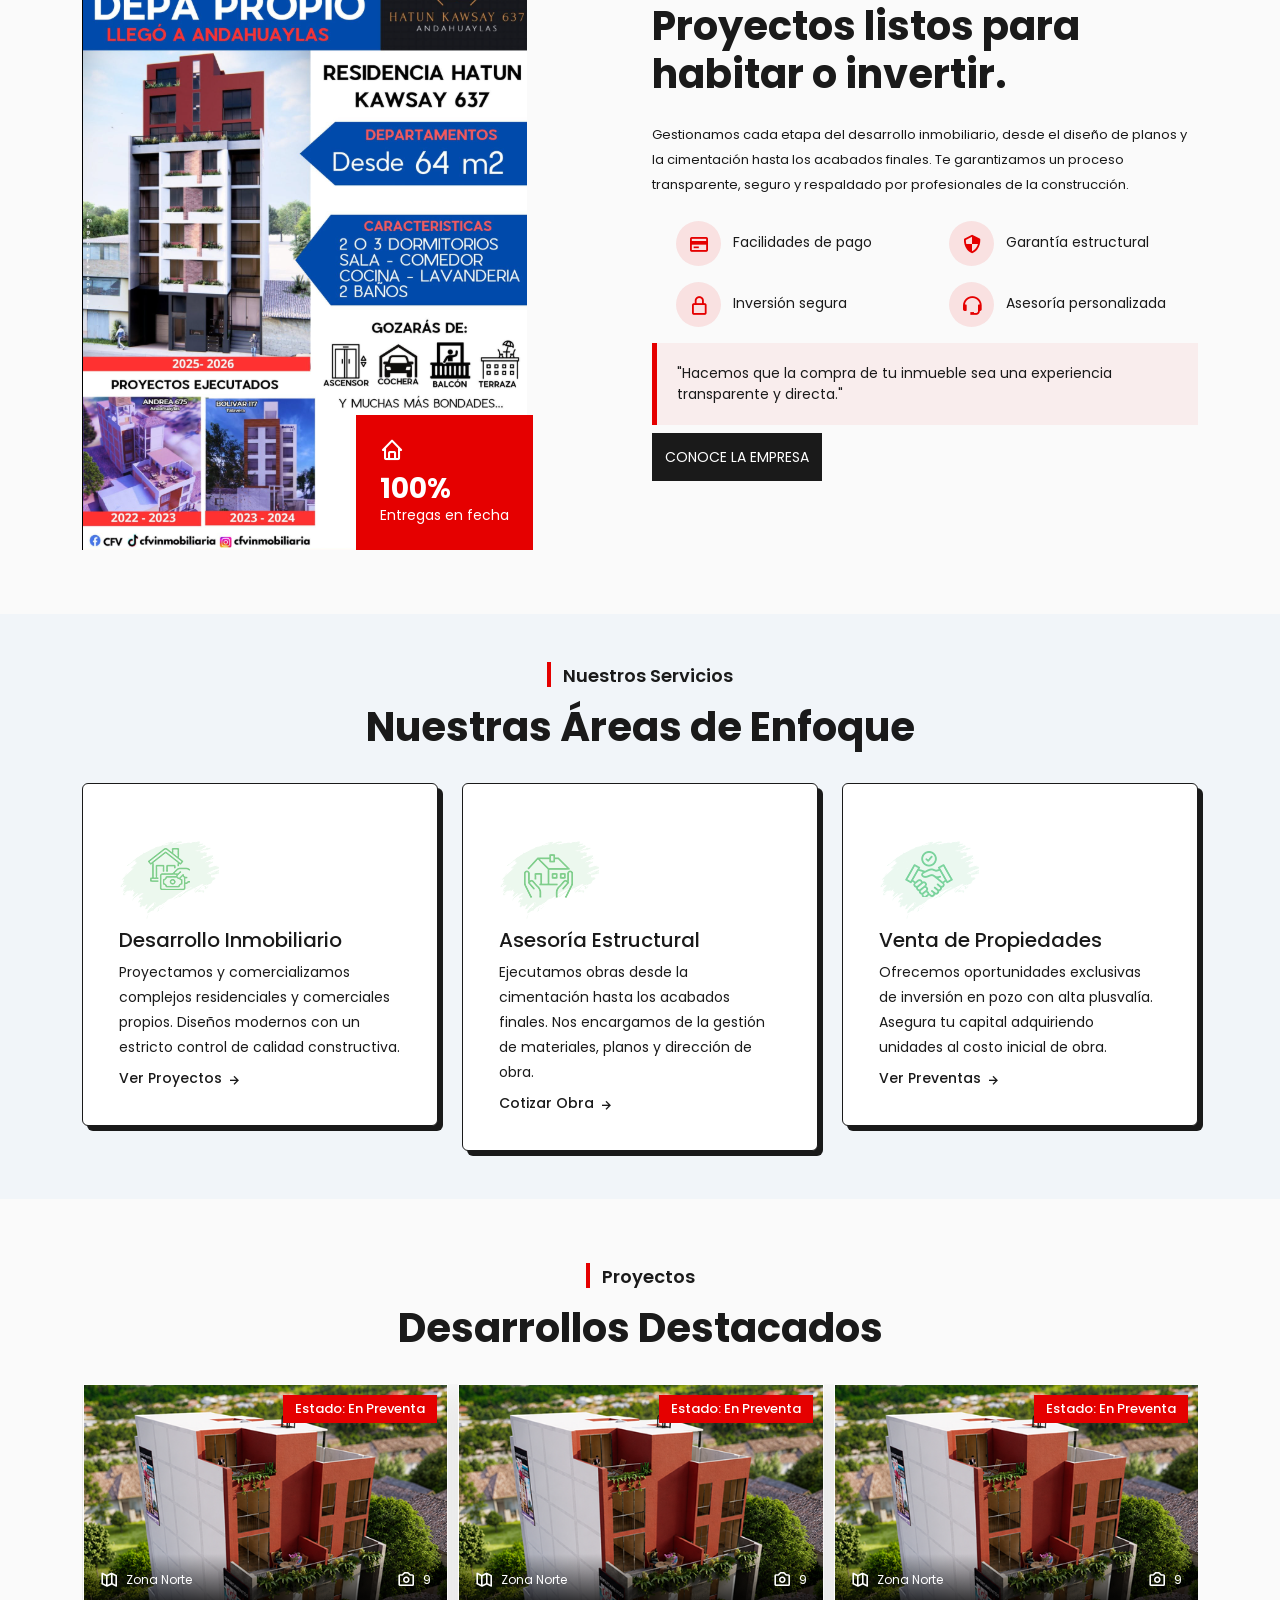
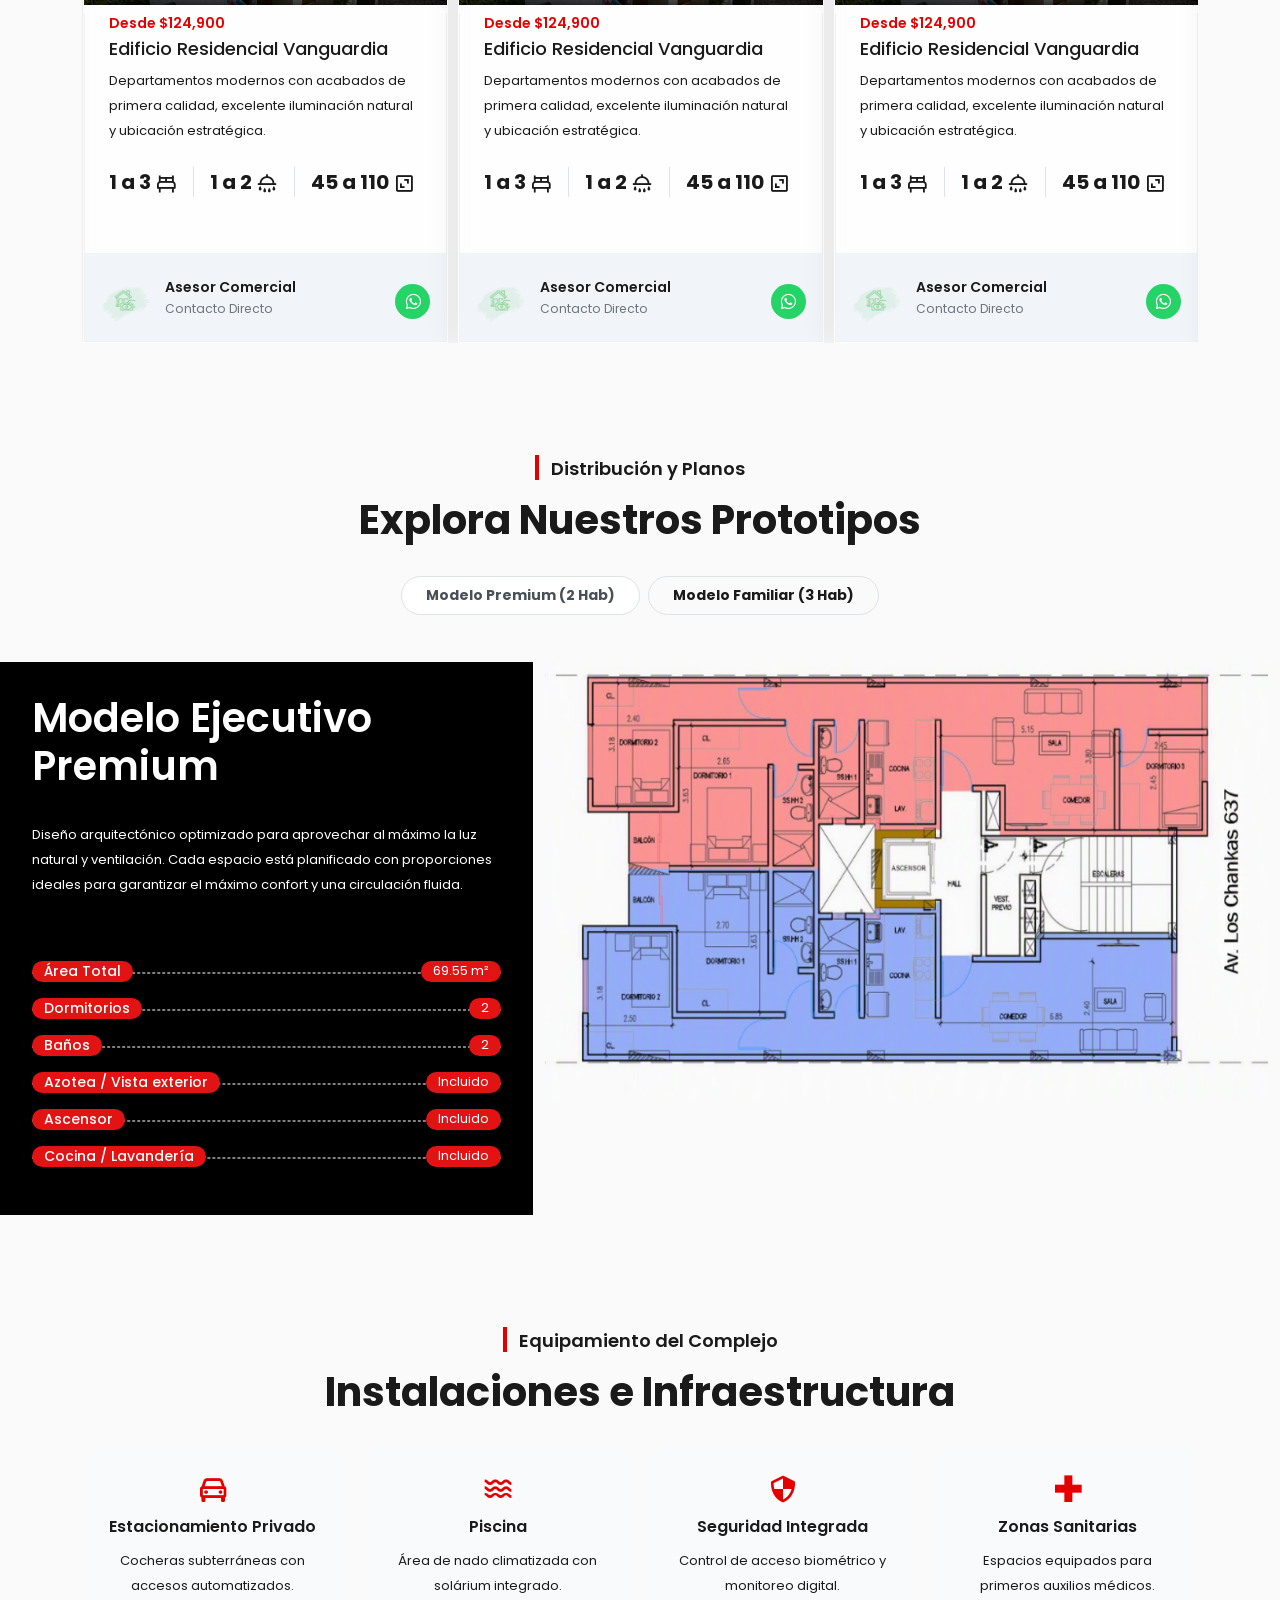
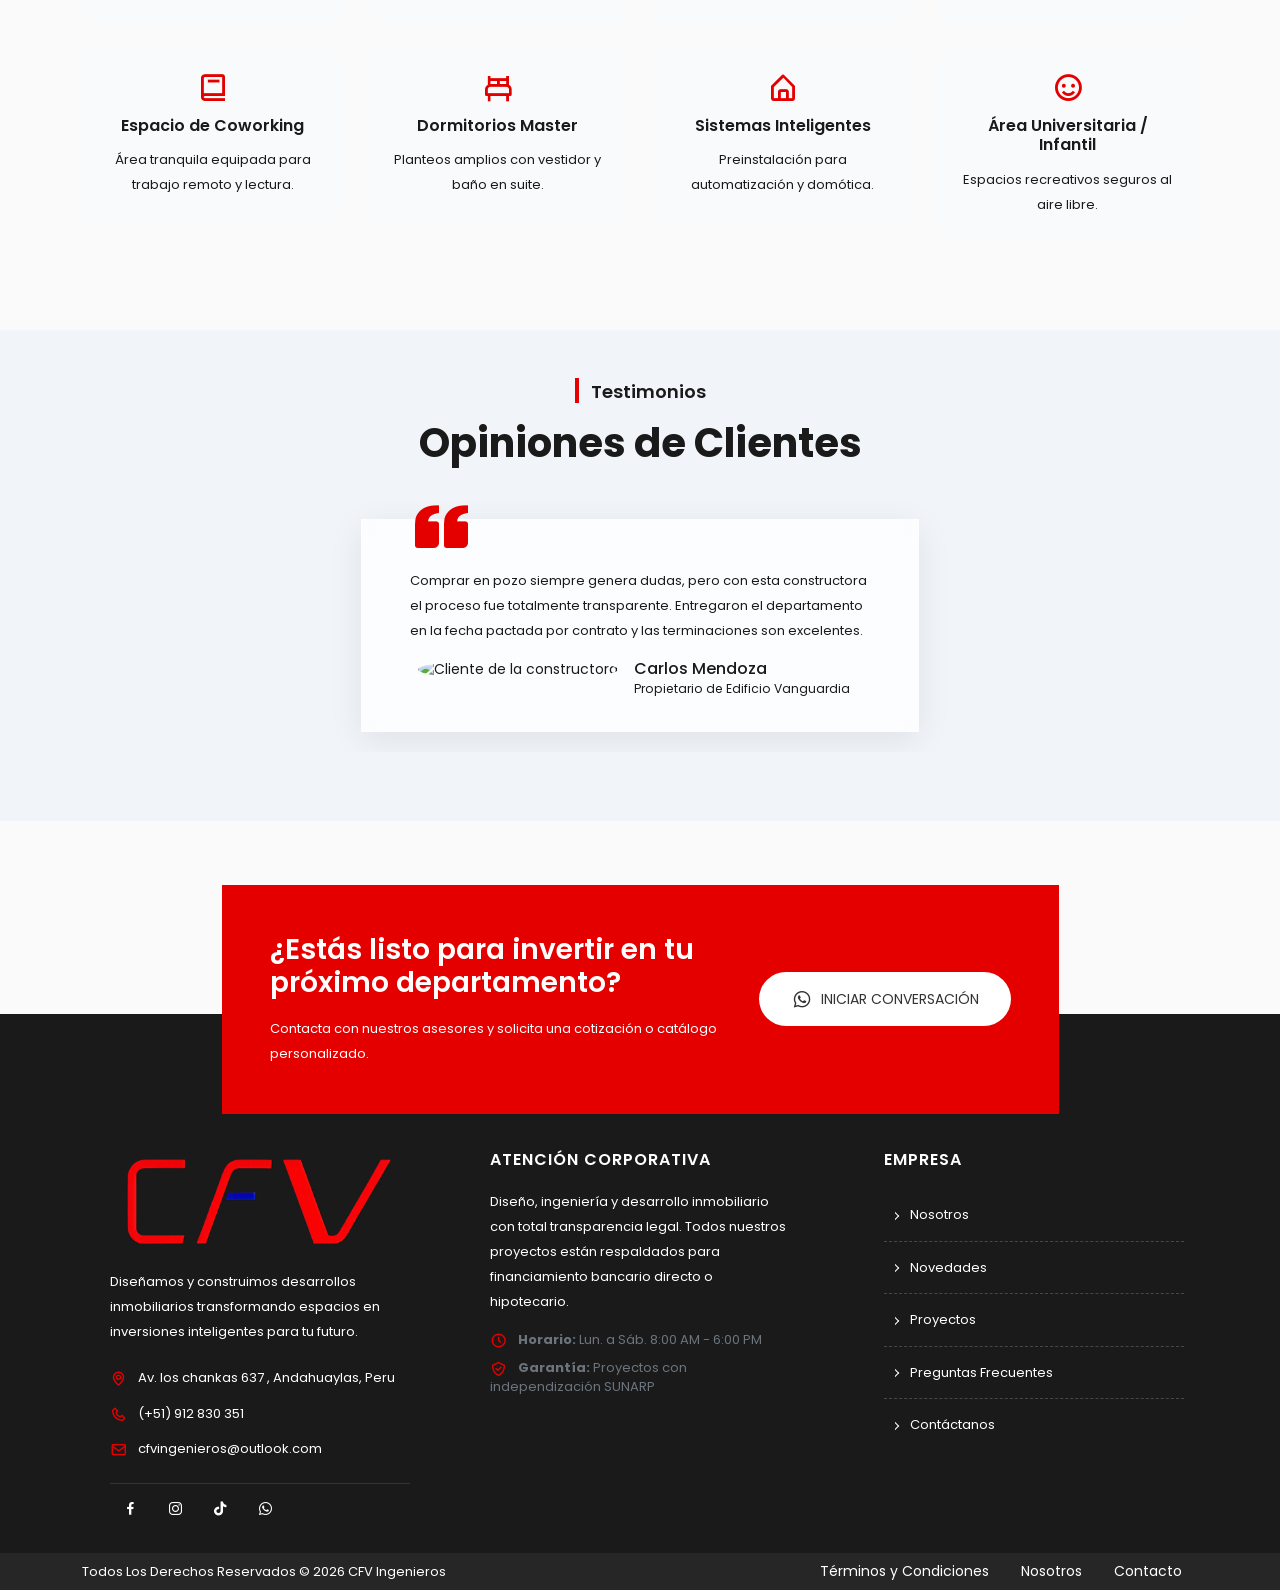
==== commit 28b75dce: "" ====
--- a/index.html
+++ b/index.html
@@ -40,6 +40,16 @@
     <link rel="stylesheet" href="libs/jquery_ui/jquery-ui.css">
     <link rel="stylesheet" href="libs/odometer/themes/odometer-theme-default.css">
     <link rel="stylesheet" href="css/style.css">
+    <!-- Favicon clásico para navegadores antiguos -->
+    <link rel="icon" type="image/x-icon" href="images/favicon.ico">
+    <!-- Favicon SVG (el formato más moderno y nítido) -->
+    <link rel="icon" type="image/svg+xml" href="images/favicon.svg">
+    <!-- Favicon PNG estándar -->
+    <link rel="icon" type="image/png" sizes="96x96" href="images/favicon-96x96.png">
+    <!-- Icono para cuando guardan tu web en un iPhone/iPad -->
+    <link rel="apple-touch-icon" sizes="180x180" href="images/apple-touch-icon.png">
+    <!-- Archivo de configuración para móviles Android -->
+    <link rel="manifest" href="images/site.webmanifest">
 </head>
 
 <body data-page="home">
@@ -212,10 +222,10 @@
                                     <i class="bx bx-dumbbell"></i> Áreas Comunes Equipadas
                                 </div>
                                 <div class="col-12 col-lg-6 mb-3">
-                                    <i class="bx bx-party"></i> Ubicaciones Estratégicas
+                                    <i class="bx bx-map"></i> Ubicaciones Estratégicas
                                 </div>
                                 <div class="col-12 col-lg-6 mb-3">
-                                    <i class="bx bx-support"></i> Acabados de Primera
+                                    <i class="bx bx-diamond"></i> Acabados de Primera
                                 </div>
                             </div>
                         </div>
@@ -299,12 +309,21 @@
                         <div class="list-icons ps-4">
                             <div class="row">
                                 <div class="col-12 col-lg-6 mb-3">
-                                    <i class="bx bx-check"></i>Opciones de financiamineto
+                                    <i class="bx bx-credit-card"></i> Facilidades de pago
                                 </div>
                                 <div class="col-12 col-lg-6 mb-3">
-                                    <i class="bx bx-check"></i>Garantía estructural
-                                </div>
-                            </div>
+                                    <i class="bx bx-shield-quarter"></i> Garantía estructural
+                                </div>
+                                <div class="col-12 col-lg-6 mb-3">
+                                    <i class="bx bx-lock-alt"></i> Inversión segura
+                                </div>
+                                <div class="col-12 col-lg-6 mb-3">
+                                    <i class="bx bx-support"></i> Asesoría personalizada
+                                </div>
+                            </div>
+                        </div>
+                        <div class="alert-quote">
+                            "Hacemos que la compra de tu inmueble sea una experiencia transparente y directa."
                         </div>
                         <a href="#" role="button" class="btn dark mt-2">Conoce la Empresa</a>
                     </div>
@@ -484,7 +503,7 @@
                                 <h2>Modelo Familiar Master</h2>
                                 <p>Espacios ampliados ideales para familias que buscan comodidad y privacidad. Cuenta con una distribución inteligente que separa el área social de los dormitorios para un mayor confort diario.</p>
                                 <ul>
-                                    <li><span>Área Total</span><span>79.15 m² - 80.25 m²</span></li>
+                                    <li><span>Área Total</span><span>79.15 m² y 80.25 m²</span></li>
                                     <li><span>Dormitorios</span><span>3</span></li>
                                     <li><span>Baños</span><span>2</span></li>
                                     <li><span>Balcón /Vista exterior</span><span>incluido</span></li>
